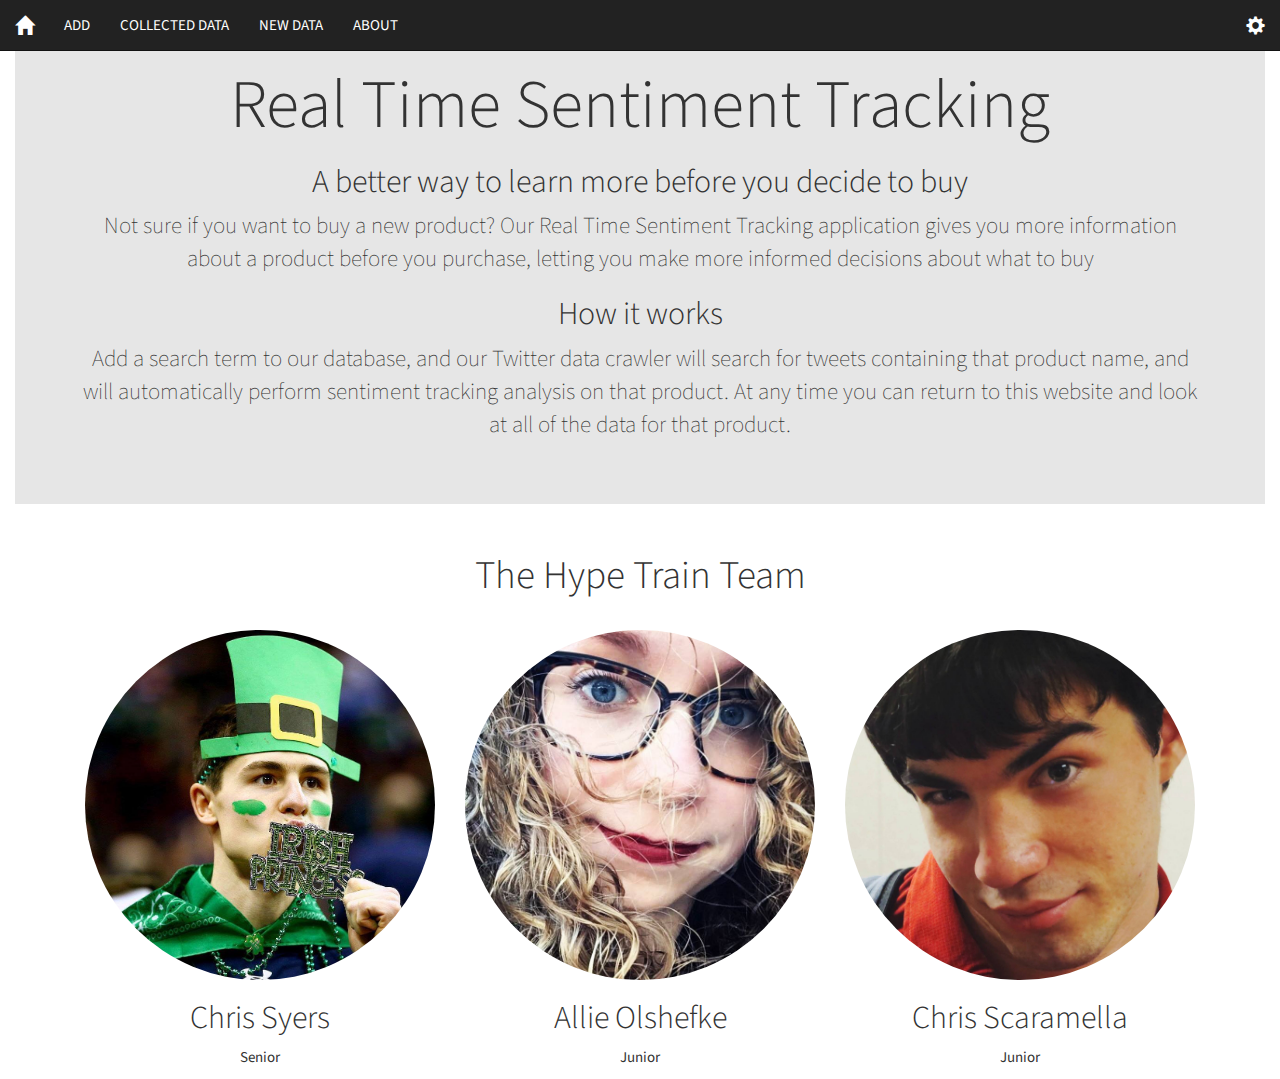
==== website/index.html @ 7402c3af "Adding website" ====
<!doctype html>

<html lang = "en">
	<head>
		<meta charset="utf-8">
		<meta name="viewport" content="width=device-width, initial-scale=1">
		<link rel="stylesheet" href="https://maxcdn.bootstrapcdn.com/bootstrap/3.3.7/css/bootstrap.min.css">
		<script src="https://ajax.googleapis.com/ajax/libs/jquery/3.2.0/jquery.min.js"></script>
		<script src="https://maxcdn.bootstrapcdn.com/bootstrap/3.3.7/js/bootstrap.min.js"></script>
		<link rel="stylesheet" type="text/css" href="css/theme.css">
		<link rel="stylesheet" type="text/css" href="css/theme.css">
		<title> CSE40437 - Product Tracker and Prediction </title>
	</head>

<body>	
<!-- ======= Nav Bar ====== -->
<header>
    <nav class="navbar navbar-default navbar-fixed-top">
        <div class="container-fluid">
            <div class="navbar-header">
                <button type="button" class="navbar-toggle " data-toggle="collapse" data-target="#myNav">
                    <span class="icon-bar"></span>
                    <span class="icon-bar"></span>
                    <span class="icon-bar"></span>
                </button>
                <a class="navbar-brand" href="index.html"><span class="glyphicon glyphicon-home"></span></a>
            </div>
            <div class="collapse navbar-collapse" id="myNav">
              <ul class="nav navbar-nav">
                    <li><a href="html/add.html">ADD</a></li>
                    <li><a href="html/data.html">COLLECTED DATA</a></li>
										<li><a href="html/ndata.html">NEW DATA</a></li>
                    <li><a href="html/about.html">ABOUT</a></li>
                </ul>
                <ul class="nav navbar-nav navbar-right">
                	<li><a class="navbar-brand" href="html/settings.html"><span class="glyphicon glyphicon-cog"></span></a></li>
                </ul>
            </div>
        </div>
    </nav>
</header>
<!-- ======= Nav Bar ====== -->

<!-- ======= Jumbotron ====== -->
<section id="cover">
    <div class="container-fluid">
        <div class="jumbotron text-center">
            <h1>Real Time Sentiment Tracking</h1>
            <h2>A better way to learn more before you decide to buy</h2>
            <p>Not sure if you want to buy a new product?  Our Real Time Sentiment Tracking application gives you more information about a product before you purchase, letting you make more informed decisions about what to buy</p>
						<h2>How it works</h2>
						<p>Add a search term to our database, and our Twitter data crawler will search for tweets containing that product name, and will automatically perform sentiment tracking analysis on that product.  At any time you can return to this website and look at all of the data for that product.
        </div>
    </div>
</section>
<!-- ======= Jumbotron ====== -->

<!-- ======= Team ====== -->
<section id="team" class="dark">
	<div class="container text-center">
		<h1>The Hype Train Team</h1>
		<br />
		<div class="col-sm-4 ">
			<img src="images/Syers.jpg" class="img-responsive img-circle" >
			<h2>Chris Syers</h2>
			<p>Senior</p>
		</div>
		<div class="col-sm-4 ">
			<img src="images/Allie.jpg" class="img-responsive img-circle" >
			<h2>Allie Olshefke</h2>
			<p>Junior</p>
		</div>
		<div class="col-sm-4 ">
			<img src="images/Scary.jpg" class="img-responsive img-circle" >
			<h2>Chris Scaramella</h2>
			<p>Junior</p>
		</div>
	</div>
</section>	
<!-- ======= Team ====== -->

<!-- jQuery library -->
<script src="http://code.jquery.com/jquery-3.1.1.min.js"
      integrity="sha256-hVVnYaiADRTO2PzUGmuLJr8BLUSjGIZsDYGmIJLv2b8=" crossorigin="anonymous"></script>
<script src="https://maxcdn.bootstrapcdn.com/bootstrap/3.3.7/js/bootstrap.min.js"
				integrity="sha384-Tc5IQib027qvyjSMfHjOMaLkfuWVxZxUPnCJA7l2mCWNIpG9mGCD8wGNIcPD7Txa" crossorigin="anonymous"></script>

</body>

</html>
---- website/css/theme.css ----
@import url("https://fonts.googleapis.com/css?family=Source+Sans+Pro:300,400,700");/*!
 * bootswatch v3.3.7
 * Homepage: http://bootswatch.com
 * Copyright 2012-2016 Thomas Park
 * Licensed under MIT
 * Based on Bootstrap
*//*!
 * Bootstrap v3.3.7 (http://getbootstrap.com)
 * Copyright 2011-2016 Twitter, Inc.
 * Licensed under MIT (https://github.com/twbs/bootstrap/blob/master/LICENSE)
 *//*! normalize.css v3.0.3 | MIT License | github.com/necolas/normalize.css */html{font-family:sans-serif;-ms-text-size-adjust:100%;-webkit-text-size-adjust:100%}body{margin:0}article,aside,details,figcaption,figure,footer,header,hgroup,main,menu,nav,section,summary{display:block}audio,canvas,progress,video{display:inline-block;vertical-align:baseline}audio:not([controls]){display:none;height:0}[hidden],template{display:none}a{background-color:transparent}a:active,a:hover{outline:0}abbr[title]{border-bottom:1px dotted}b,strong{font-weight:bold}dfn{font-style:italic}h1{font-size:2em;margin:0.67em 0}mark{background:#ff0;color:#000}small{font-size:80%}sub,sup{font-size:75%;line-height:0;position:relative;vertical-align:baseline}sup{top:-0.5em}sub{bottom:-0.25em}img{border:0}svg:not(:root){overflow:hidden}figure{margin:1em 40px}hr{-webkit-box-sizing:content-box;-moz-box-sizing:content-box;box-sizing:content-box;height:0}pre{overflow:auto}code,kbd,pre,samp{font-family:monospace, monospace;font-size:1em}button,input,optgroup,select,textarea{color:inherit;font:inherit;margin:0}button{overflow:visible}button,select{text-transform:none}button,html input[type="button"],input[type="reset"],input[type="submit"]{-webkit-appearance:button;cursor:pointer}button[disabled],html input[disabled]{cursor:default}button::-moz-focus-inner,input::-moz-focus-inner{border:0;padding:0}input{line-height:normal}input[type="checkbox"],input[type="radio"]{-webkit-box-sizing:border-box;-moz-box-sizing:border-box;box-sizing:border-box;padding:0}input[type="number"]::-webkit-inner-spin-button,input[type="number"]::-webkit-outer-spin-button{height:auto}input[type="search"]{-webkit-appearance:textfield;-webkit-box-sizing:content-box;-moz-box-sizing:content-box;box-sizing:content-box}input[type="search"]::-webkit-search-cancel-button,input[type="search"]::-webkit-search-decoration{-webkit-appearance:none}fieldset{border:1px solid #c0c0c0;margin:0 2px;padding:0.35em 0.625em 0.75em}legend{border:0;padding:0}textarea{overflow:auto}optgroup{font-weight:bold}table{border-collapse:collapse;border-spacing:0}td,th{padding:0}/*! Source: https://github.com/h5bp/html5-boilerplate/blob/master/src/css/main.css */@media print{*,*:before,*:after{background:transparent !important;color:#000 !important;-webkit-box-shadow:none !important;box-shadow:none !important;text-shadow:none !important}a,a:visited{text-decoration:underline}a[href]:after{content:" (" attr(href) ")"}abbr[title]:after{content:" (" attr(title) ")"}a[href^="#"]:after,a[href^="javascript:"]:after{content:""}pre,blockquote{border:1px solid #999;page-break-inside:avoid}thead{display:table-header-group}tr,img{page-break-inside:avoid}img{max-width:100% !important}p,h2,h3{orphans:3;widows:3}h2,h3{page-break-after:avoid}.navbar{display:none}.btn>.caret,.dropup>.btn>.caret{border-top-color:#000 !important}.label{border:1px solid #000}.table{border-collapse:collapse !important}.table td,.table th{background-color:#fff !important}.table-bordered th,.table-bordered td{border:1px solid #ddd !important}}@font-face{font-family:'Glyphicons Halflings';src:url('../fonts/glyphicons-halflings-regular.eot');src:url('../fonts/glyphicons-halflings-regular.eot?#iefix') format('embedded-opentype'),url('../fonts/glyphicons-halflings-regular.woff2') format('woff2'),url('../fonts/glyphicons-halflings-regular.woff') format('woff'),url('../fonts/glyphicons-halflings-regular.ttf') format('truetype'),url('../fonts/glyphicons-halflings-regular.svg#glyphicons_halflingsregular') format('svg')}.glyphicon{position:relative;top:1px;display:inline-block;font-family:'Glyphicons Halflings';font-style:normal;font-weight:normal;line-height:1;-webkit-font-smoothing:antialiased;-moz-osx-font-smoothing:grayscale}.glyphicon-asterisk:before{content:"\002a"}.glyphicon-plus:before{content:"\002b"}.glyphicon-euro:before,.glyphicon-eur:before{content:"\20ac"}.glyphicon-minus:before{content:"\2212"}.glyphicon-cloud:before{content:"\2601"}.glyphicon-envelope:before{content:"\2709"}.glyphicon-pencil:before{content:"\270f"}.glyphicon-glass:before{content:"\e001"}.glyphicon-music:before{content:"\e002"}.glyphicon-search:before{content:"\e003"}.glyphicon-heart:before{content:"\e005"}.glyphicon-star:before{content:"\e006"}.glyphicon-star-empty:before{content:"\e007"}.glyphicon-user:before{content:"\e008"}.glyphicon-film:before{content:"\e009"}.glyphicon-th-large:before{content:"\e010"}.glyphicon-th:before{content:"\e011"}.glyphicon-th-list:before{content:"\e012"}.glyphicon-ok:before{content:"\e013"}.glyphicon-remove:before{content:"\e014"}.glyphicon-zoom-in:before{content:"\e015"}.glyphicon-zoom-out:before{content:"\e016"}.glyphicon-off:before{content:"\e017"}.glyphicon-signal:before{content:"\e018"}.glyphicon-cog:before{content:"\e019"}.glyphicon-trash:before{content:"\e020"}.glyphicon-home:before{content:"\e021"}.glyphicon-file:before{content:"\e022"}.glyphicon-time:before{content:"\e023"}.glyphicon-road:before{content:"\e024"}.glyphicon-download-alt:before{content:"\e025"}.glyphicon-download:before{content:"\e026"}.glyphicon-upload:before{content:"\e027"}.glyphicon-inbox:before{content:"\e028"}.glyphicon-play-circle:before{content:"\e029"}.glyphicon-repeat:before{content:"\e030"}.glyphicon-refresh:before{content:"\e031"}.glyphicon-list-alt:before{content:"\e032"}.glyphicon-lock:before{content:"\e033"}.glyphicon-flag:before{content:"\e034"}.glyphicon-headphones:before{content:"\e035"}.glyphicon-volume-off:before{content:"\e036"}.glyphicon-volume-down:before{content:"\e037"}.glyphicon-volume-up:before{content:"\e038"}.glyphicon-qrcode:before{content:"\e039"}.glyphicon-barcode:before{content:"\e040"}.glyphicon-tag:before{content:"\e041"}.glyphicon-tags:before{content:"\e042"}.glyphicon-book:before{content:"\e043"}.glyphicon-bookmark:before{content:"\e044"}.glyphicon-print:before{content:"\e045"}.glyphicon-camera:before{content:"\e046"}.glyphicon-font:before{content:"\e047"}.glyphicon-bold:before{content:"\e048"}.glyphicon-italic:before{content:"\e049"}.glyphicon-text-height:before{content:"\e050"}.glyphicon-text-width:before{content:"\e051"}.glyphicon-align-left:before{content:"\e052"}.glyphicon-align-center:before{content:"\e053"}.glyphicon-align-right:before{content:"\e054"}.glyphicon-align-justify:before{content:"\e055"}.glyphicon-list:before{content:"\e056"}.glyphicon-indent-left:before{content:"\e057"}.glyphicon-indent-right:before{content:"\e058"}.glyphicon-facetime-video:before{content:"\e059"}.glyphicon-picture:before{content:"\e060"}.glyphicon-map-marker:before{content:"\e062"}.glyphicon-adjust:before{content:"\e063"}.glyphicon-tint:before{content:"\e064"}.glyphicon-edit:before{content:"\e065"}.glyphicon-share:before{content:"\e066"}.glyphicon-check:before{content:"\e067"}.glyphicon-move:before{content:"\e068"}.glyphicon-step-backward:before{content:"\e069"}.glyphicon-fast-backward:before{content:"\e070"}.glyphicon-backward:before{content:"\e071"}.glyphicon-play:before{content:"\e072"}.glyphicon-pause:before{content:"\e073"}.glyphicon-stop:before{content:"\e074"}.glyphicon-forward:before{content:"\e075"}.glyphicon-fast-forward:before{content:"\e076"}.glyphicon-step-forward:before{content:"\e077"}.glyphicon-eject:before{content:"\e078"}.glyphicon-chevron-left:before{content:"\e079"}.glyphicon-chevron-right:before{content:"\e080"}.glyphicon-plus-sign:before{content:"\e081"}.glyphicon-minus-sign:before{content:"\e082"}.glyphicon-remove-sign:before{content:"\e083"}.glyphicon-ok-sign:before{content:"\e084"}.glyphicon-question-sign:before{content:"\e085"}.glyphicon-info-sign:before{content:"\e086"}.glyphicon-screenshot:before{content:"\e087"}.glyphicon-remove-circle:before{content:"\e088"}.glyphicon-ok-circle:before{content:"\e089"}.glyphicon-ban-circle:before{content:"\e090"}.glyphicon-arrow-left:before{content:"\e091"}.glyphicon-arrow-right:before{content:"\e092"}.glyphicon-arrow-up:before{content:"\e093"}.glyphicon-arrow-down:before{content:"\e094"}.glyphicon-share-alt:before{content:"\e095"}.glyphicon-resize-full:before{content:"\e096"}.glyphicon-resize-small:before{content:"\e097"}.glyphicon-exclamation-sign:before{content:"\e101"}.glyphicon-gift:before{content:"\e102"}.glyphicon-leaf:before{content:"\e103"}.glyphicon-fire:before{content:"\e104"}.glyphicon-eye-open:before{content:"\e105"}.glyphicon-eye-close:before{content:"\e106"}.glyphicon-warning-sign:before{content:"\e107"}.glyphicon-plane:before{content:"\e108"}.glyphicon-calendar:before{content:"\e109"}.glyphicon-random:before{content:"\e110"}.glyphicon-comment:before{content:"\e111"}.glyphicon-magnet:before{content:"\e112"}.glyphicon-chevron-up:before{content:"\e113"}.glyphicon-chevron-down:before{content:"\e114"}.glyphicon-retweet:before{content:"\e115"}.glyphicon-shopping-cart:before{content:"\e116"}.glyphicon-folder-close:before{content:"\e117"}.glyphicon-folder-open:before{content:"\e118"}.glyphicon-resize-vertical:before{content:"\e119"}.glyphicon-resize-horizontal:before{content:"\e120"}.glyphicon-hdd:before{content:"\e121"}.glyphicon-bullhorn:before{content:"\e122"}.glyphicon-bell:before{content:"\e123"}.glyphicon-certificate:before{content:"\e124"}.glyphicon-thumbs-up:before{content:"\e125"}.glyphicon-thumbs-down:before{content:"\e126"}.glyphicon-hand-right:before{content:"\e127"}.glyphicon-hand-left:before{content:"\e128"}.glyphicon-hand-up:before{content:"\e129"}.glyphicon-hand-down:before{content:"\e130"}.glyphicon-circle-arrow-right:before{content:"\e131"}.glyphicon-circle-arrow-left:before{content:"\e132"}.glyphicon-circle-arrow-up:before{content:"\e133"}.glyphicon-circle-arrow-down:before{content:"\e134"}.glyphicon-globe:before{content:"\e135"}.glyphicon-wrench:before{content:"\e136"}.glyphicon-tasks:before{content:"\e137"}.glyphicon-filter:before{content:"\e138"}.glyphicon-briefcase:before{content:"\e139"}.glyphicon-fullscreen:before{content:"\e140"}.glyphicon-dashboard:before{content:"\e141"}.glyphicon-paperclip:before{content:"\e142"}.glyphicon-heart-empty:before{content:"\e143"}.glyphicon-link:before{content:"\e144"}.glyphicon-phone:before{content:"\e145"}.glyphicon-pushpin:before{content:"\e146"}.glyphicon-usd:before{content:"\e148"}.glyphicon-gbp:before{content:"\e149"}.glyphicon-sort:before{content:"\e150"}.glyphicon-sort-by-alphabet:before{content:"\e151"}.glyphicon-sort-by-alphabet-alt:before{content:"\e152"}.glyphicon-sort-by-order:before{content:"\e153"}.glyphicon-sort-by-order-alt:before{content:"\e154"}.glyphicon-sort-by-attributes:before{content:"\e155"}.glyphicon-sort-by-attributes-alt:before{content:"\e156"}.glyphicon-unchecked:before{content:"\e157"}.glyphicon-expand:before{content:"\e158"}.glyphicon-collapse-down:before{content:"\e159"}.glyphicon-collapse-up:before{content:"\e160"}.glyphicon-log-in:before{content:"\e161"}.glyphicon-flash:before{content:"\e162"}.glyphicon-log-out:before{content:"\e163"}.glyphicon-new-window:before{content:"\e164"}.glyphicon-record:before{content:"\e165"}.glyphicon-save:before{content:"\e166"}.glyphicon-open:before{content:"\e167"}.glyphicon-saved:before{content:"\e168"}.glyphicon-import:before{content:"\e169"}.glyphicon-export:before{content:"\e170"}.glyphicon-send:before{content:"\e171"}.glyphicon-floppy-disk:before{content:"\e172"}.glyphicon-floppy-saved:before{content:"\e173"}.glyphicon-floppy-remove:before{content:"\e174"}.glyphicon-floppy-save:before{content:"\e175"}.glyphicon-floppy-open:before{content:"\e176"}.glyphicon-credit-card:before{content:"\e177"}.glyphicon-transfer:before{content:"\e178"}.glyphicon-cutlery:before{content:"\e179"}.glyphicon-header:before{content:"\e180"}.glyphicon-compressed:before{content:"\e181"}.glyphicon-earphone:before{content:"\e182"}.glyphicon-phone-alt:before{content:"\e183"}.glyphicon-tower:before{content:"\e184"}.glyphicon-stats:before{content:"\e185"}.glyphicon-sd-video:before{content:"\e186"}.glyphicon-hd-video:before{content:"\e187"}.glyphicon-subtitles:before{content:"\e188"}.glyphicon-sound-stereo:before{content:"\e189"}.glyphicon-sound-dolby:before{content:"\e190"}.glyphicon-sound-5-1:before{content:"\e191"}.glyphicon-sound-6-1:before{content:"\e192"}.glyphicon-sound-7-1:before{content:"\e193"}.glyphicon-copyright-mark:before{content:"\e194"}.glyphicon-registration-mark:before{content:"\e195"}.glyphicon-cloud-download:before{content:"\e197"}.glyphicon-cloud-upload:before{content:"\e198"}.glyphicon-tree-conifer:before{content:"\e199"}.glyphicon-tree-deciduous:before{content:"\e200"}.glyphicon-cd:before{content:"\e201"}.glyphicon-save-file:before{content:"\e202"}.glyphicon-open-file:before{content:"\e203"}.glyphicon-level-up:before{content:"\e204"}.glyphicon-copy:before{content:"\e205"}.glyphicon-paste:before{content:"\e206"}.glyphicon-alert:before{content:"\e209"}.glyphicon-equalizer:before{content:"\e210"}.glyphicon-king:before{content:"\e211"}.glyphicon-queen:before{content:"\e212"}.glyphicon-pawn:before{content:"\e213"}.glyphicon-bishop:before{content:"\e214"}.glyphicon-knight:before{content:"\e215"}.glyphicon-baby-formula:before{content:"\e216"}.glyphicon-tent:before{content:"\26fa"}.glyphicon-blackboard:before{content:"\e218"}.glyphicon-bed:before{content:"\e219"}.glyphicon-apple:before{content:"\f8ff"}.glyphicon-erase:before{content:"\e221"}.glyphicon-hourglass:before{content:"\231b"}.glyphicon-lamp:before{content:"\e223"}.glyphicon-duplicate:before{content:"\e224"}.glyphicon-piggy-bank:before{content:"\e225"}.glyphicon-scissors:before{content:"\e226"}.glyphicon-bitcoin:before{content:"\e227"}.glyphicon-btc:before{content:"\e227"}.glyphicon-xbt:before{content:"\e227"}.glyphicon-yen:before{content:"\00a5"}.glyphicon-jpy:before{content:"\00a5"}.glyphicon-ruble:before{content:"\20bd"}.glyphicon-rub:before{content:"\20bd"}.glyphicon-scale:before{content:"\e230"}.glyphicon-ice-lolly:before{content:"\e231"}.glyphicon-ice-lolly-tasted:before{content:"\e232"}.glyphicon-education:before{content:"\e233"}.glyphicon-option-horizontal:before{content:"\e234"}.glyphicon-option-vertical:before{content:"\e235"}.glyphicon-menu-hamburger:before{content:"\e236"}.glyphicon-modal-window:before{content:"\e237"}.glyphicon-oil:before{content:"\e238"}.glyphicon-grain:before{content:"\e239"}.glyphicon-sunglasses:before{content:"\e240"}.glyphicon-text-size:before{content:"\e241"}.glyphicon-text-color:before{content:"\e242"}.glyphicon-text-background:before{content:"\e243"}.glyphicon-object-align-top:before{content:"\e244"}.glyphicon-object-align-bottom:before{content:"\e245"}.glyphicon-object-align-horizontal:before{content:"\e246"}.glyphicon-object-align-left:before{content:"\e247"}.glyphicon-object-align-vertical:before{content:"\e248"}.glyphicon-object-align-right:before{content:"\e249"}.glyphicon-triangle-right:before{content:"\e250"}.glyphicon-triangle-left:before{content:"\e251"}.glyphicon-triangle-bottom:before{content:"\e252"}.glyphicon-triangle-top:before{content:"\e253"}.glyphicon-console:before{content:"\e254"}.glyphicon-superscript:before{content:"\e255"}.glyphicon-subscript:before{content:"\e256"}.glyphicon-menu-left:before{content:"\e257"}.glyphicon-menu-right:before{content:"\e258"}.glyphicon-menu-down:before{content:"\e259"}.glyphicon-menu-up:before{content:"\e260"}*{-webkit-box-sizing:border-box;-moz-box-sizing:border-box;box-sizing:border-box}*:before,*:after{-webkit-box-sizing:border-box;-moz-box-sizing:border-box;box-sizing:border-box}html{font-size:10px;-webkit-tap-highlight-color:rgba(0,0,0,0)}body{font-family:"Source Sans Pro",Calibri,Candara,Arial,sans-serif;font-size:15px;line-height:1.42857143;color:#333333;background-color:#ffffff}input,button,select,textarea{font-family:inherit;font-size:inherit;line-height:inherit}a{color:#2780e3;text-decoration:none}a:hover,a:focus{color:#165ba8;text-decoration:underline}a:focus{outline:5px auto -webkit-focus-ring-color;outline-offset:-2px}figure{margin:0}img{vertical-align:middle}.img-responsive,.thumbnail>img,.thumbnail a>img,.carousel-inner>.item>img,.carousel-inner>.item>a>img{display:block;max-width:100%;height:auto}.img-rounded{border-radius:0}.img-thumbnail{padding:4px;line-height:1.42857143;background-color:#ffffff;border:1px solid #dddddd;border-radius:0;-webkit-transition:all .2s ease-in-out;-o-transition:all .2s ease-in-out;transition:all .2s ease-in-out;display:inline-block;max-width:100%;height:auto}.img-circle{border-radius:50%}hr{margin-top:21px;margin-bottom:21px;border:0;border-top:1px solid #e6e6e6}.sr-only{position:absolute;width:1px;height:1px;margin:-1px;padding:0;overflow:hidden;clip:rect(0, 0, 0, 0);border:0}.sr-only-focusable:active,.sr-only-focusable:focus{position:static;width:auto;height:auto;margin:0;overflow:visible;clip:auto}[role="button"]{cursor:pointer}h1,h2,h3,h4,h5,h6,.h1,.h2,.h3,.h4,.h5,.h6{font-family:"Source Sans Pro",Calibri,Candara,Arial,sans-serif;font-weight:300;line-height:1.1;color:inherit}h1 small,h2 small,h3 small,h4 small,h5 small,h6 small,.h1 small,.h2 small,.h3 small,.h4 small,.h5 small,.h6 small,h1 .small,h2 .small,h3 .small,h4 .small,h5 .small,h6 .small,.h1 .small,.h2 .small,.h3 .small,.h4 .small,.h5 .small,.h6 .small{font-weight:normal;line-height:1;color:#999999}h1,.h1,h2,.h2,h3,.h3{margin-top:21px;margin-bottom:10.5px}h1 small,.h1 small,h2 small,.h2 small,h3 small,.h3 small,h1 .small,.h1 .small,h2 .small,.h2 .small,h3 .small,.h3 .small{font-size:65%}h4,.h4,h5,.h5,h6,.h6{margin-top:10.5px;margin-bottom:10.5px}h4 small,.h4 small,h5 small,.h5 small,h6 small,.h6 small,h4 .small,.h4 .small,h5 .small,.h5 .small,h6 .small,.h6 .small{font-size:75%}h1,.h1{font-size:39px}h2,.h2{font-size:32px}h3,.h3{font-size:26px}h4,.h4{font-size:19px}h5,.h5{font-size:15px}h6,.h6{font-size:13px}p{margin:0 0 10.5px}.lead{margin-bottom:21px;font-size:17px;font-weight:300;line-height:1.4}@media (min-width:768px){.lead{font-size:22.5px}}small,.small{font-size:86%}mark,.mark{background-color:#ff7518;padding:.2em}.text-left{text-align:left}.text-right{text-align:right}.text-center{text-align:center}.text-justify{text-align:justify}.text-nowrap{white-space:nowrap}.text-lowercase{text-transform:lowercase}.text-uppercase{text-transform:uppercase}.text-capitalize{text-transform:capitalize}.text-muted{color:#999999}.text-primary{color:#2780e3}a.text-primary:hover,a.text-primary:focus{color:#1967be}.text-success{color:#ffffff}a.text-success:hover,a.text-success:focus{color:#e6e6e6}.text-info{color:#ffffff}a.text-info:hover,a.text-info:focus{color:#e6e6e6}.text-warning{color:#ffffff}a.text-warning:hover,a.text-warning:focus{color:#e6e6e6}.text-danger{color:#ffffff}a.text-danger:hover,a.text-danger:focus{color:#e6e6e6}.bg-primary{color:#fff;background-color:#2780e3}a.bg-primary:hover,a.bg-primary:focus{background-color:#1967be}.bg-success{background-color:#3fb618}a.bg-success:hover,a.bg-success:focus{background-color:#2f8912}.bg-info{background-color:#9954bb}a.bg-info:hover,a.bg-info:focus{background-color:#7e3f9d}.bg-warning{background-color:#ff7518}a.bg-warning:hover,a.bg-warning:focus{background-color:#e45c00}.bg-danger{background-color:#ff0039}a.bg-danger:hover,a.bg-danger:focus{background-color:#cc002e}.page-header{padding-bottom:9.5px;margin:42px 0 21px;border-bottom:1px solid #e6e6e6}ul,ol{margin-top:0;margin-bottom:10.5px}ul ul,ol ul,ul ol,ol ol{margin-bottom:0}.list-unstyled{padding-left:0;list-style:none}.list-inline{padding-left:0;list-style:none;margin-left:-5px}.list-inline>li{display:inline-block;padding-left:5px;padding-right:5px}dl{margin-top:0;margin-bottom:21px}dt,dd{line-height:1.42857143}dt{font-weight:bold}dd{margin-left:0}@media (min-width:768px){.dl-horizontal dt{float:left;width:160px;clear:left;text-align:right;overflow:hidden;text-overflow:ellipsis;white-space:nowrap}.dl-horizontal dd{margin-left:180px}}abbr[title],abbr[data-original-title]{cursor:help;border-bottom:1px dotted #999999}.initialism{font-size:90%;text-transform:uppercase}blockquote{padding:10.5px 21px;margin:0 0 21px;font-size:18.75px;border-left:5px solid #e6e6e6}blockquote p:last-child,blockquote ul:last-child,blockquote ol:last-child{margin-bottom:0}blockquote footer,blockquote small,blockquote .small{display:block;font-size:80%;line-height:1.42857143;color:#999999}blockquote footer:before,blockquote small:before,blockquote .small:before{content:'\2014 \00A0'}.blockquote-reverse,blockquote.pull-right{padding-right:15px;padding-left:0;border-right:5px solid #e6e6e6;border-left:0;text-align:right}.blockquote-reverse footer:before,blockquote.pull-right footer:before,.blockquote-reverse small:before,blockquote.pull-right small:before,.blockquote-reverse .small:before,blockquote.pull-right .small:before{content:''}.blockquote-reverse footer:after,blockquote.pull-right footer:after,.blockquote-reverse small:after,blockquote.pull-right small:after,.blockquote-reverse .small:after,blockquote.pull-right .small:after{content:'\00A0 \2014'}address{margin-bottom:21px;font-style:normal;line-height:1.42857143}code,kbd,pre,samp{font-family:Menlo,Monaco,Consolas,"Courier New",monospace}code{padding:2px 4px;font-size:90%;color:#c7254e;background-color:#f9f2f4;border-radius:0}kbd{padding:2px 4px;font-size:90%;color:#ffffff;background-color:#333333;border-radius:0;-webkit-box-shadow:inset 0 -1px 0 rgba(0,0,0,0.25);box-shadow:inset 0 -1px 0 rgba(0,0,0,0.25)}kbd kbd{padding:0;font-size:100%;font-weight:bold;-webkit-box-shadow:none;box-shadow:none}pre{display:block;padding:10px;margin:0 0 10.5px;font-size:14px;line-height:1.42857143;word-break:break-all;word-wrap:break-word;color:#333333;background-color:#f5f5f5;border:1px solid #cccccc;border-radius:0}pre code{padding:0;font-size:inherit;color:inherit;white-space:pre-wrap;background-color:transparent;border-radius:0}.pre-scrollable{max-height:340px;overflow-y:scroll}.container{margin-right:auto;margin-left:auto;padding-left:15px;padding-right:15px}@media (min-width:768px){.container{width:750px}}@media (min-width:992px){.container{width:970px}}@media (min-width:1200px){.container{width:1170px}}.container-fluid{margin-right:auto;margin-left:auto;padding-left:15px;padding-right:15px}.row{margin-left:-15px;margin-right:-15px}.col-xs-1,.col-sm-1,.col-md-1,.col-lg-1,.col-xs-2,.col-sm-2,.col-md-2,.col-lg-2,.col-xs-3,.col-sm-3,.col-md-3,.col-lg-3,.col-xs-4,.col-sm-4,.col-md-4,.col-lg-4,.col-xs-5,.col-sm-5,.col-md-5,.col-lg-5,.col-xs-6,.col-sm-6,.col-md-6,.col-lg-6,.col-xs-7,.col-sm-7,.col-md-7,.col-lg-7,.col-xs-8,.col-sm-8,.col-md-8,.col-lg-8,.col-xs-9,.col-sm-9,.col-md-9,.col-lg-9,.col-xs-10,.col-sm-10,.col-md-10,.col-lg-10,.col-xs-11,.col-sm-11,.col-md-11,.col-lg-11,.col-xs-12,.col-sm-12,.col-md-12,.col-lg-12{position:relative;min-height:1px;padding-left:15px;padding-right:15px}.col-xs-1,.col-xs-2,.col-xs-3,.col-xs-4,.col-xs-5,.col-xs-6,.col-xs-7,.col-xs-8,.col-xs-9,.col-xs-10,.col-xs-11,.col-xs-12{float:left}.col-xs-12{width:100%}.col-xs-11{width:91.66666667%}.col-xs-10{width:83.33333333%}.col-xs-9{width:75%}.col-xs-8{width:66.66666667%}.col-xs-7{width:58.33333333%}.col-xs-6{width:50%}.col-xs-5{width:41.66666667%}.col-xs-4{width:33.33333333%}.col-xs-3{width:25%}.col-xs-2{width:16.66666667%}.col-xs-1{width:8.33333333%}.col-xs-pull-12{right:100%}.col-xs-pull-11{right:91.66666667%}.col-xs-pull-10{right:83.33333333%}.col-xs-pull-9{right:75%}.col-xs-pull-8{right:66.66666667%}.col-xs-pull-7{right:58.33333333%}.col-xs-pull-6{right:50%}.col-xs-pull-5{right:41.66666667%}.col-xs-pull-4{right:33.33333333%}.col-xs-pull-3{right:25%}.col-xs-pull-2{right:16.66666667%}.col-xs-pull-1{right:8.33333333%}.col-xs-pull-0{right:auto}.col-xs-push-12{left:100%}.col-xs-push-11{left:91.66666667%}.col-xs-push-10{left:83.33333333%}.col-xs-push-9{left:75%}.col-xs-push-8{left:66.66666667%}.col-xs-push-7{left:58.33333333%}.col-xs-push-6{left:50%}.col-xs-push-5{left:41.66666667%}.col-xs-push-4{left:33.33333333%}.col-xs-push-3{left:25%}.col-xs-push-2{left:16.66666667%}.col-xs-push-1{left:8.33333333%}.col-xs-push-0{left:auto}.col-xs-offset-12{margin-left:100%}.col-xs-offset-11{margin-left:91.66666667%}.col-xs-offset-10{margin-left:83.33333333%}.col-xs-offset-9{margin-left:75%}.col-xs-offset-8{margin-left:66.66666667%}.col-xs-offset-7{margin-left:58.33333333%}.col-xs-offset-6{margin-left:50%}.col-xs-offset-5{margin-left:41.66666667%}.col-xs-offset-4{margin-left:33.33333333%}.col-xs-offset-3{margin-left:25%}.col-xs-offset-2{margin-left:16.66666667%}.col-xs-offset-1{margin-left:8.33333333%}.col-xs-offset-0{margin-left:0%}@media (min-width:768px){.col-sm-1,.col-sm-2,.col-sm-3,.col-sm-4,.col-sm-5,.col-sm-6,.col-sm-7,.col-sm-8,.col-sm-9,.col-sm-10,.col-sm-11,.col-sm-12{float:left}.col-sm-12{width:100%}.col-sm-11{width:91.66666667%}.col-sm-10{width:83.33333333%}.col-sm-9{width:75%}.col-sm-8{width:66.66666667%}.col-sm-7{width:58.33333333%}.col-sm-6{width:50%}.col-sm-5{width:41.66666667%}.col-sm-4{width:33.33333333%}.col-sm-3{width:25%}.col-sm-2{width:16.66666667%}.col-sm-1{width:8.33333333%}.col-sm-pull-12{right:100%}.col-sm-pull-11{right:91.66666667%}.col-sm-pull-10{right:83.33333333%}.col-sm-pull-9{right:75%}.col-sm-pull-8{right:66.66666667%}.col-sm-pull-7{right:58.33333333%}.col-sm-pull-6{right:50%}.col-sm-pull-5{right:41.66666667%}.col-sm-pull-4{right:33.33333333%}.col-sm-pull-3{right:25%}.col-sm-pull-2{right:16.66666667%}.col-sm-pull-1{right:8.33333333%}.col-sm-pull-0{right:auto}.col-sm-push-12{left:100%}.col-sm-push-11{left:91.66666667%}.col-sm-push-10{left:83.33333333%}.col-sm-push-9{left:75%}.col-sm-push-8{left:66.66666667%}.col-sm-push-7{left:58.33333333%}.col-sm-push-6{left:50%}.col-sm-push-5{left:41.66666667%}.col-sm-push-4{left:33.33333333%}.col-sm-push-3{left:25%}.col-sm-push-2{left:16.66666667%}.col-sm-push-1{left:8.33333333%}.col-sm-push-0{left:auto}.col-sm-offset-12{margin-left:100%}.col-sm-offset-11{margin-left:91.66666667%}.col-sm-offset-10{margin-left:83.33333333%}.col-sm-offset-9{margin-left:75%}.col-sm-offset-8{margin-left:66.66666667%}.col-sm-offset-7{margin-left:58.33333333%}.col-sm-offset-6{margin-left:50%}.col-sm-offset-5{margin-left:41.66666667%}.col-sm-offset-4{margin-left:33.33333333%}.col-sm-offset-3{margin-left:25%}.col-sm-offset-2{margin-left:16.66666667%}.col-sm-offset-1{margin-left:8.33333333%}.col-sm-offset-0{margin-left:0%}}@media (min-width:992px){.col-md-1,.col-md-2,.col-md-3,.col-md-4,.col-md-5,.col-md-6,.col-md-7,.col-md-8,.col-md-9,.col-md-10,.col-md-11,.col-md-12{float:left}.col-md-12{width:100%}.col-md-11{width:91.66666667%}.col-md-10{width:83.33333333%}.col-md-9{width:75%}.col-md-8{width:66.66666667%}.col-md-7{width:58.33333333%}.col-md-6{width:50%}.col-md-5{width:41.66666667%}.col-md-4{width:33.33333333%}.col-md-3{width:25%}.col-md-2{width:16.66666667%}.col-md-1{width:8.33333333%}.col-md-pull-12{right:100%}.col-md-pull-11{right:91.66666667%}.col-md-pull-10{right:83.33333333%}.col-md-pull-9{right:75%}.col-md-pull-8{right:66.66666667%}.col-md-pull-7{right:58.33333333%}.col-md-pull-6{right:50%}.col-md-pull-5{right:41.66666667%}.col-md-pull-4{right:33.33333333%}.col-md-pull-3{right:25%}.col-md-pull-2{right:16.66666667%}.col-md-pull-1{right:8.33333333%}.col-md-pull-0{right:auto}.col-md-push-12{left:100%}.col-md-push-11{left:91.66666667%}.col-md-push-10{left:83.33333333%}.col-md-push-9{left:75%}.col-md-push-8{left:66.66666667%}.col-md-push-7{left:58.33333333%}.col-md-push-6{left:50%}.col-md-push-5{left:41.66666667%}.col-md-push-4{left:33.33333333%}.col-md-push-3{left:25%}.col-md-push-2{left:16.66666667%}.col-md-push-1{left:8.33333333%}.col-md-push-0{left:auto}.col-md-offset-12{margin-left:100%}.col-md-offset-11{margin-left:91.66666667%}.col-md-offset-10{margin-left:83.33333333%}.col-md-offset-9{margin-left:75%}.col-md-offset-8{margin-left:66.66666667%}.col-md-offset-7{margin-left:58.33333333%}.col-md-offset-6{margin-left:50%}.col-md-offset-5{margin-left:41.66666667%}.col-md-offset-4{margin-left:33.33333333%}.col-md-offset-3{margin-left:25%}.col-md-offset-2{margin-left:16.66666667%}.col-md-offset-1{margin-left:8.33333333%}.col-md-offset-0{margin-left:0%}}@media (min-width:1200px){.col-lg-1,.col-lg-2,.col-lg-3,.col-lg-4,.col-lg-5,.col-lg-6,.col-lg-7,.col-lg-8,.col-lg-9,.col-lg-10,.col-lg-11,.col-lg-12{float:left}.col-lg-12{width:100%}.col-lg-11{width:91.66666667%}.col-lg-10{width:83.33333333%}.col-lg-9{width:75%}.col-lg-8{width:66.66666667%}.col-lg-7{width:58.33333333%}.col-lg-6{width:50%}.col-lg-5{width:41.66666667%}.col-lg-4{width:33.33333333%}.col-lg-3{width:25%}.col-lg-2{width:16.66666667%}.col-lg-1{width:8.33333333%}.col-lg-pull-12{right:100%}.col-lg-pull-11{right:91.66666667%}.col-lg-pull-10{right:83.33333333%}.col-lg-pull-9{right:75%}.col-lg-pull-8{right:66.66666667%}.col-lg-pull-7{right:58.33333333%}.col-lg-pull-6{right:50%}.col-lg-pull-5{right:41.66666667%}.col-lg-pull-4{right:33.33333333%}.col-lg-pull-3{right:25%}.col-lg-pull-2{right:16.66666667%}.col-lg-pull-1{right:8.33333333%}.col-lg-pull-0{right:auto}.col-lg-push-12{left:100%}.col-lg-push-11{left:91.66666667%}.col-lg-push-10{left:83.33333333%}.col-lg-push-9{left:75%}.col-lg-push-8{left:66.66666667%}.col-lg-push-7{left:58.33333333%}.col-lg-push-6{left:50%}.col-lg-push-5{left:41.66666667%}.col-lg-push-4{left:33.33333333%}.col-lg-push-3{left:25%}.col-lg-push-2{left:16.66666667%}.col-lg-push-1{left:8.33333333%}.col-lg-push-0{left:auto}.col-lg-offset-12{margin-left:100%}.col-lg-offset-11{margin-left:91.66666667%}.col-lg-offset-10{margin-left:83.33333333%}.col-lg-offset-9{margin-left:75%}.col-lg-offset-8{margin-left:66.66666667%}.col-lg-offset-7{margin-left:58.33333333%}.col-lg-offset-6{margin-left:50%}.col-lg-offset-5{margin-left:41.66666667%}.col-lg-offset-4{margin-left:33.33333333%}.col-lg-offset-3{margin-left:25%}.col-lg-offset-2{margin-left:16.66666667%}.col-lg-offset-1{margin-left:8.33333333%}.col-lg-offset-0{margin-left:0%}}table{background-color:transparent}caption{padding-top:8px;padding-bottom:8px;color:#999999;text-align:left}th{text-align:left}.table{width:100%;max-width:100%;margin-bottom:21px}.table>thead>tr>th,.table>tbody>tr>th,.table>tfoot>tr>th,.table>thead>tr>td,.table>tbody>tr>td,.table>tfoot>tr>td{padding:8px;line-height:1.42857143;vertical-align:top;border-top:1px solid #dddddd}.table>thead>tr>th{vertical-align:bottom;border-bottom:2px solid #dddddd}.table>caption+thead>tr:first-child>th,.table>colgroup+thead>tr:first-child>th,.table>thead:first-child>tr:first-child>th,.table>caption+thead>tr:first-child>td,.table>colgroup+thead>tr:first-child>td,.table>thead:first-child>tr:first-child>td{border-top:0}.table>tbody+tbody{border-top:2px solid #dddddd}.table .table{background-color:#ffffff}.table-condensed>thead>tr>th,.table-condensed>tbody>tr>th,.table-condensed>tfoot>tr>th,.table-condensed>thead>tr>td,.table-condensed>tbody>tr>td,.table-condensed>tfoot>tr>td{padding:5px}.table-bordered{border:1px solid #dddddd}.table-bordered>thead>tr>th,.table-bordered>tbody>tr>th,.table-bordered>tfoot>tr>th,.table-bordered>thead>tr>td,.table-bordered>tbody>tr>td,.table-bordered>tfoot>tr>td{border:1px solid #dddddd}.table-bordered>thead>tr>th,.table-bordered>thead>tr>td{border-bottom-width:2px}.table-striped>tbody>tr:nth-of-type(odd){background-color:#f9f9f9}.table-hover>tbody>tr:hover{background-color:#f5f5f5}table col[class*="col-"]{position:static;float:none;display:table-column}table td[class*="col-"],table th[class*="col-"]{position:static;float:none;display:table-cell}.table>thead>tr>td.active,.table>tbody>tr>td.active,.table>tfoot>tr>td.active,.table>thead>tr>th.active,.table>tbody>tr>th.active,.table>tfoot>tr>th.active,.table>thead>tr.active>td,.table>tbody>tr.active>td,.table>tfoot>tr.active>td,.table>thead>tr.active>th,.table>tbody>tr.active>th,.table>tfoot>tr.active>th{background-color:#f5f5f5}.table-hover>tbody>tr>td.active:hover,.table-hover>tbody>tr>th.active:hover,.table-hover>tbody>tr.active:hover>td,.table-hover>tbody>tr:hover>.active,.table-hover>tbody>tr.active:hover>th{background-color:#e8e8e8}.table>thead>tr>td.success,.table>tbody>tr>td.success,.table>tfoot>tr>td.success,.table>thead>tr>th.success,.table>tbody>tr>th.success,.table>tfoot>tr>th.success,.table>thead>tr.success>td,.table>tbody>tr.success>td,.table>tfoot>tr.success>td,.table>thead>tr.success>th,.table>tbody>tr.success>th,.table>tfoot>tr.success>th{background-color:#3fb618}.table-hover>tbody>tr>td.success:hover,.table-hover>tbody>tr>th.success:hover,.table-hover>tbody>tr.success:hover>td,.table-hover>tbody>tr:hover>.success,.table-hover>tbody>tr.success:hover>th{background-color:#379f15}.table>thead>tr>td.info,.table>tbody>tr>td.info,.table>tfoot>tr>td.info,.table>thead>tr>th.info,.table>tbody>tr>th.info,.table>tfoot>tr>th.info,.table>thead>tr.info>td,.table>tbody>tr.info>td,.table>tfoot>tr.info>td,.table>thead>tr.info>th,.table>tbody>tr.info>th,.table>tfoot>tr.info>th{background-color:#9954bb}.table-hover>tbody>tr>td.info:hover,.table-hover>tbody>tr>th.info:hover,.table-hover>tbody>tr.info:hover>td,.table-hover>tbody>tr:hover>.info,.table-hover>tbody>tr.info:hover>th{background-color:#8d46b0}.table>thead>tr>td.warning,.table>tbody>tr>td.warning,.table>tfoot>tr>td.warning,.table>thead>tr>th.warning,.table>tbody>tr>th.warning,.table>tfoot>tr>th.warning,.table>thead>tr.warning>td,.table>tbody>tr.warning>td,.table>tfoot>tr.warning>td,.table>thead>tr.warning>th,.table>tbody>tr.warning>th,.table>tfoot>tr.warning>th{background-color:#ff7518}.table-hover>tbody>tr>td.warning:hover,.table-hover>tbody>tr>th.warning:hover,.table-hover>tbody>tr.warning:hover>td,.table-hover>tbody>tr:hover>.warning,.table-hover>tbody>tr.warning:hover>th{background-color:#fe6600}.table>thead>tr>td.danger,.table>tbody>tr>td.danger,.table>tfoot>tr>td.danger,.table>thead>tr>th.danger,.table>tbody>tr>th.danger,.table>tfoot>tr>th.danger,.table>thead>tr.danger>td,.table>tbody>tr.danger>td,.table>tfoot>tr.danger>td,.table>thead>tr.danger>th,.table>tbody>tr.danger>th,.table>tfoot>tr.danger>th{background-color:#ff0039}.table-hover>tbody>tr>td.danger:hover,.table-hover>tbody>tr>th.danger:hover,.table-hover>tbody>tr.danger:hover>td,.table-hover>tbody>tr:hover>.danger,.table-hover>tbody>tr.danger:hover>th{background-color:#e60033}.table-responsive{overflow-x:auto;min-height:0.01%}@media screen and (max-width:767px){.table-responsive{width:100%;margin-bottom:15.75px;overflow-y:hidden;-ms-overflow-style:-ms-autohiding-scrollbar;border:1px solid #dddddd}.table-responsive>.table{margin-bottom:0}.table-responsive>.table>thead>tr>th,.table-responsive>.table>tbody>tr>th,.table-responsive>.table>tfoot>tr>th,.table-responsive>.table>thead>tr>td,.table-responsive>.table>tbody>tr>td,.table-responsive>.table>tfoot>tr>td{white-space:nowrap}.table-responsive>.table-bordered{border:0}.table-responsive>.table-bordered>thead>tr>th:first-child,.table-responsive>.table-bordered>tbody>tr>th:first-child,.table-responsive>.table-bordered>tfoot>tr>th:first-child,.table-responsive>.table-bordered>thead>tr>td:first-child,.table-responsive>.table-bordered>tbody>tr>td:first-child,.table-responsive>.table-bordered>tfoot>tr>td:first-child{border-left:0}.table-responsive>.table-bordered>thead>tr>th:last-child,.table-responsive>.table-bordered>tbody>tr>th:last-child,.table-responsive>.table-bordered>tfoot>tr>th:last-child,.table-responsive>.table-bordered>thead>tr>td:last-child,.table-responsive>.table-bordered>tbody>tr>td:last-child,.table-responsive>.table-bordered>tfoot>tr>td:last-child{border-right:0}.table-responsive>.table-bordered>tbody>tr:last-child>th,.table-responsive>.table-bordered>tfoot>tr:last-child>th,.table-responsive>.table-bordered>tbody>tr:last-child>td,.table-responsive>.table-bordered>tfoot>tr:last-child>td{border-bottom:0}}fieldset{padding:0;margin:0;border:0;min-width:0}legend{display:block;width:100%;padding:0;margin-bottom:21px;font-size:22.5px;line-height:inherit;color:#333333;border:0;border-bottom:1px solid #e5e5e5}label{display:inline-block;max-width:100%;margin-bottom:5px;font-weight:bold}input[type="search"]{-webkit-box-sizing:border-box;-moz-box-sizing:border-box;box-sizing:border-box}input[type="radio"],input[type="checkbox"]{margin:4px 0 0;margin-top:1px \9;line-height:normal}input[type="file"]{display:block}input[type="range"]{display:block;width:100%}select[multiple],select[size]{height:auto}input[type="file"]:focus,input[type="radio"]:focus,input[type="checkbox"]:focus{outline:5px auto -webkit-focus-ring-color;outline-offset:-2px}output{display:block;padding-top:11px;font-size:15px;line-height:1.42857143;color:#333333}.form-control{display:block;width:100%;height:43px;padding:10px 18px;font-size:15px;line-height:1.42857143;color:#333333;background-color:#ffffff;background-image:none;border:1px solid #cccccc;border-radius:0;-webkit-box-shadow:inset 0 1px 1px rgba(0,0,0,0.075);box-shadow:inset 0 1px 1px rgba(0,0,0,0.075);-webkit-transition:border-color ease-in-out .15s,-webkit-box-shadow ease-in-out .15s;-o-transition:border-color ease-in-out .15s,box-shadow ease-in-out .15s;transition:border-color ease-in-out .15s,box-shadow ease-in-out .15s}.form-control:focus{border-color:#66afe9;outline:0;-webkit-box-shadow:inset 0 1px 1px rgba(0,0,0,0.075),0 0 8px rgba(102,175,233,0.6);box-shadow:inset 0 1px 1px rgba(0,0,0,0.075),0 0 8px rgba(102,175,233,0.6)}.form-control::-moz-placeholder{color:#999999;opacity:1}.form-control:-ms-input-placeholder{color:#999999}.form-control::-webkit-input-placeholder{color:#999999}.form-control::-ms-expand{border:0;background-color:transparent}.form-control[disabled],.form-control[readonly],fieldset[disabled] .form-control{background-color:#e6e6e6;opacity:1}.form-control[disabled],fieldset[disabled] .form-control{cursor:not-allowed}textarea.form-control{height:auto}input[type="search"]{-webkit-appearance:none}@media screen and (-webkit-min-device-pixel-ratio:0){input[type="date"].form-control,input[type="time"].form-control,input[type="datetime-local"].form-control,input[type="month"].form-control{line-height:43px}input[type="date"].input-sm,input[type="time"].input-sm,input[type="datetime-local"].input-sm,input[type="month"].input-sm,.input-group-sm input[type="date"],.input-group-sm input[type="time"],.input-group-sm input[type="datetime-local"],.input-group-sm input[type="month"]{line-height:31px}input[type="date"].input-lg,input[type="time"].input-lg,input[type="datetime-local"].input-lg,input[type="month"].input-lg,.input-group-lg input[type="date"],.input-group-lg input[type="time"],.input-group-lg input[type="datetime-local"],.input-group-lg input[type="month"]{line-height:64px}}.form-group{margin-bottom:15px}.radio,.checkbox{position:relative;display:block;margin-top:10px;margin-bottom:10px}.radio label,.checkbox label{min-height:21px;padding-left:20px;margin-bottom:0;font-weight:normal;cursor:pointer}.radio input[type="radio"],.radio-inline input[type="radio"],.checkbox input[type="checkbox"],.checkbox-inline input[type="checkbox"]{position:absolute;margin-left:-20px;margin-top:4px \9}.radio+.radio,.checkbox+.checkbox{margin-top:-5px}.radio-inline,.checkbox-inline{position:relative;display:inline-block;padding-left:20px;margin-bottom:0;vertical-align:middle;font-weight:normal;cursor:pointer}.radio-inline+.radio-inline,.checkbox-inline+.checkbox-inline{margin-top:0;margin-left:10px}input[type="radio"][disabled],input[type="checkbox"][disabled],input[type="radio"].disabled,input[type="checkbox"].disabled,fieldset[disabled] input[type="radio"],fieldset[disabled] input[type="checkbox"]{cursor:not-allowed}.radio-inline.disabled,.checkbox-inline.disabled,fieldset[disabled] .radio-inline,fieldset[disabled] .checkbox-inline{cursor:not-allowed}.radio.disabled label,.checkbox.disabled label,fieldset[disabled] .radio label,fieldset[disabled] .checkbox label{cursor:not-allowed}.form-control-static{padding-top:11px;padding-bottom:11px;margin-bottom:0;min-height:36px}.form-control-static.input-lg,.form-control-static.input-sm{padding-left:0;padding-right:0}.input-sm{height:31px;padding:5px 10px;font-size:13px;line-height:1.5;border-radius:0}select.input-sm{height:31px;line-height:31px}textarea.input-sm,select[multiple].input-sm{height:auto}.form-group-sm .form-control{height:31px;padding:5px 10px;font-size:13px;line-height:1.5;border-radius:0}.form-group-sm select.form-control{height:31px;line-height:31px}.form-group-sm textarea.form-control,.form-group-sm select[multiple].form-control{height:auto}.form-group-sm .form-control-static{height:31px;min-height:34px;padding:6px 10px;font-size:13px;line-height:1.5}.input-lg{height:64px;padding:18px 30px;font-size:19px;line-height:1.3333333;border-radius:0}select.input-lg{height:64px;line-height:64px}textarea.input-lg,select[multiple].input-lg{height:auto}.form-group-lg .form-control{height:64px;padding:18px 30px;font-size:19px;line-height:1.3333333;border-radius:0}.form-group-lg select.form-control{height:64px;line-height:64px}.form-group-lg textarea.form-control,.form-group-lg select[multiple].form-control{height:auto}.form-group-lg .form-control-static{height:64px;min-height:40px;padding:19px 30px;font-size:19px;line-height:1.3333333}.has-feedback{position:relative}.has-feedback .form-control{padding-right:53.75px}.form-control-feedback{position:absolute;top:0;right:0;z-index:2;display:block;width:43px;height:43px;line-height:43px;text-align:center;pointer-events:none}.input-lg+.form-control-feedback,.input-group-lg+.form-control-feedback,.form-group-lg .form-control+.form-control-feedback{width:64px;height:64px;line-height:64px}.input-sm+.form-control-feedback,.input-group-sm+.form-control-feedback,.form-group-sm .form-control+.form-control-feedback{width:31px;height:31px;line-height:31px}.has-success .help-block,.has-success .control-label,.has-success .radio,.has-success .checkbox,.has-success .radio-inline,.has-success .checkbox-inline,.has-success.radio label,.has-success.checkbox label,.has-success.radio-inline label,.has-success.checkbox-inline label{color:#ffffff}.has-success .form-control{border-color:#ffffff;-webkit-box-shadow:inset 0 1px 1px rgba(0,0,0,0.075);box-shadow:inset 0 1px 1px rgba(0,0,0,0.075)}.has-success .form-control:focus{border-color:#e6e6e6;-webkit-box-shadow:inset 0 1px 1px rgba(0,0,0,0.075),0 0 6px #fff;box-shadow:inset 0 1px 1px rgba(0,0,0,0.075),0 0 6px #fff}.has-success .input-group-addon{color:#ffffff;border-color:#ffffff;background-color:#3fb618}.has-success .form-control-feedback{color:#ffffff}.has-warning .help-block,.has-warning .control-label,.has-warning .radio,.has-warning .checkbox,.has-warning .radio-inline,.has-warning .checkbox-inline,.has-warning.radio label,.has-warning.checkbox label,.has-warning.radio-inline label,.has-warning.checkbox-inline label{color:#ffffff}.has-warning .form-control{border-color:#ffffff;-webkit-box-shadow:inset 0 1px 1px rgba(0,0,0,0.075);box-shadow:inset 0 1px 1px rgba(0,0,0,0.075)}.has-warning .form-control:focus{border-color:#e6e6e6;-webkit-box-shadow:inset 0 1px 1px rgba(0,0,0,0.075),0 0 6px #fff;box-shadow:inset 0 1px 1px rgba(0,0,0,0.075),0 0 6px #fff}.has-warning .input-group-addon{color:#ffffff;border-color:#ffffff;background-color:#ff7518}.has-warning .form-control-feedback{color:#ffffff}.has-error .help-block,.has-error .control-label,.has-error .radio,.has-error .checkbox,.has-error .radio-inline,.has-error .checkbox-inline,.has-error.radio label,.has-error.checkbox label,.has-error.radio-inline label,.has-error.checkbox-inline label{color:#ffffff}.has-error .form-control{border-color:#ffffff;-webkit-box-shadow:inset 0 1px 1px rgba(0,0,0,0.075);box-shadow:inset 0 1px 1px rgba(0,0,0,0.075)}.has-error .form-control:focus{border-color:#e6e6e6;-webkit-box-shadow:inset 0 1px 1px rgba(0,0,0,0.075),0 0 6px #fff;box-shadow:inset 0 1px 1px rgba(0,0,0,0.075),0 0 6px #fff}.has-error .input-group-addon{color:#ffffff;border-color:#ffffff;background-color:#ff0039}.has-error .form-control-feedback{color:#ffffff}.has-feedback label~.form-control-feedback{top:26px}.has-feedback label.sr-only~.form-control-feedback{top:0}.help-block{display:block;margin-top:5px;margin-bottom:10px;color:#737373}@media (min-width:768px){.form-inline .form-group{display:inline-block;margin-bottom:0;vertical-align:middle}.form-inline .form-control{display:inline-block;width:auto;vertical-align:middle}.form-inline .form-control-static{display:inline-block}.form-inline .input-group{display:inline-table;vertical-align:middle}.form-inline .input-group .input-group-addon,.form-inline .input-group .input-group-btn,.form-inline .input-group .form-control{width:auto}.form-inline .input-group>.form-control{width:100%}.form-inline .control-label{margin-bottom:0;vertical-align:middle}.form-inline .radio,.form-inline .checkbox{display:inline-block;margin-top:0;margin-bottom:0;vertical-align:middle}.form-inline .radio label,.form-inline .checkbox label{padding-left:0}.form-inline .radio input[type="radio"],.form-inline .checkbox input[type="checkbox"]{position:relative;margin-left:0}.form-inline .has-feedback .form-control-feedback{top:0}}.form-horizontal .radio,.form-horizontal .checkbox,.form-horizontal .radio-inline,.form-horizontal .checkbox-inline{margin-top:0;margin-bottom:0;padding-top:11px}.form-horizontal .radio,.form-horizontal .checkbox{min-height:32px}.form-horizontal .form-group{margin-left:-15px;margin-right:-15px}@media (min-width:768px){.form-horizontal .control-label{text-align:right;margin-bottom:0;padding-top:11px}}.form-horizontal .has-feedback .form-control-feedback{right:15px}@media (min-width:768px){.form-horizontal .form-group-lg .control-label{padding-top:19px;font-size:19px}}@media (min-width:768px){.form-horizontal .form-group-sm .control-label{padding-top:6px;font-size:13px}}.btn{display:inline-block;margin-bottom:0;font-weight:normal;text-align:center;vertical-align:middle;-ms-touch-action:manipulation;touch-action:manipulation;cursor:pointer;background-image:none;border:1px solid transparent;white-space:nowrap;padding:10px 18px;font-size:15px;line-height:1.42857143;border-radius:0;-webkit-user-select:none;-moz-user-select:none;-ms-user-select:none;user-select:none}.btn:focus,.btn:active:focus,.btn.active:focus,.btn.focus,.btn:active.focus,.btn.active.focus{outline:5px auto -webkit-focus-ring-color;outline-offset:-2px}.btn:hover,.btn:focus,.btn.focus{color:#ffffff;text-decoration:none}.btn:active,.btn.active{outline:0;background-image:none;-webkit-box-shadow:inset 0 3px 5px rgba(0,0,0,0.125);box-shadow:inset 0 3px 5px rgba(0,0,0,0.125)}.btn.disabled,.btn[disabled],fieldset[disabled] .btn{cursor:not-allowed;opacity:0.65;filter:alpha(opacity=65);-webkit-box-shadow:none;box-shadow:none}a.btn.disabled,fieldset[disabled] a.btn{pointer-events:none}.btn-default{color:#ffffff;background-color:#222222;border-color:#222222}.btn-default:focus,.btn-default.focus{color:#ffffff;background-color:#090909;border-color:#000000}.btn-default:hover{color:#ffffff;background-color:#090909;border-color:#040404}.btn-default:active,.btn-default.active,.open>.dropdown-toggle.btn-default{color:#ffffff;background-color:#090909;border-color:#040404}.btn-default:active:hover,.btn-default.active:hover,.open>.dropdown-toggle.btn-default:hover,.btn-default:active:focus,.btn-default.active:focus,.open>.dropdown-toggle.btn-default:focus,.btn-default:active.focus,.btn-default.active.focus,.open>.dropdown-toggle.btn-default.focus{color:#ffffff;background-color:#000000;border-color:#000000}.btn-default:active,.btn-default.active,.open>.dropdown-toggle.btn-default{background-image:none}.btn-default.disabled:hover,.btn-default[disabled]:hover,fieldset[disabled] .btn-default:hover,.btn-default.disabled:focus,.btn-default[disabled]:focus,fieldset[disabled] .btn-default:focus,.btn-default.disabled.focus,.btn-default[disabled].focus,fieldset[disabled] .btn-default.focus{background-color:#222222;border-color:#222222}.btn-default .badge{color:#222222;background-color:#ffffff}.btn-primary{color:#ffffff;background-color:#2780e3;border-color:#2780e3}.btn-primary:focus,.btn-primary.focus{color:#ffffff;background-color:#1967be;border-color:#10427b}.btn-primary:hover{color:#ffffff;background-color:#1967be;border-color:#1862b5}.btn-primary:active,.btn-primary.active,.open>.dropdown-toggle.btn-primary{color:#ffffff;background-color:#1967be;border-color:#1862b5}.btn-primary:active:hover,.btn-primary.active:hover,.open>.dropdown-toggle.btn-primary:hover,.btn-primary:active:focus,.btn-primary.active:focus,.open>.dropdown-toggle.btn-primary:focus,.btn-primary:active.focus,.btn-primary.active.focus,.open>.dropdown-toggle.btn-primary.focus{color:#ffffff;background-color:#15569f;border-color:#10427b}.btn-primary:active,.btn-primary.active,.open>.dropdown-toggle.btn-primary{background-image:none}.btn-primary.disabled:hover,.btn-primary[disabled]:hover,fieldset[disabled] .btn-primary:hover,.btn-primary.disabled:focus,.btn-primary[disabled]:focus,fieldset[disabled] .btn-primary:focus,.btn-primary.disabled.focus,.btn-primary[disabled].focus,fieldset[disabled] .btn-primary.focus{background-color:#2780e3;border-color:#2780e3}.btn-primary .badge{color:#2780e3;background-color:#ffffff}.btn-success{color:#ffffff;background-color:#3fb618;border-color:#3fb618}.btn-success:focus,.btn-success.focus{color:#ffffff;background-color:#2f8912;border-color:#184509}.btn-success:hover{color:#ffffff;background-color:#2f8912;border-color:#2c8011}.btn-success:active,.btn-success.active,.open>.dropdown-toggle.btn-success{color:#ffffff;background-color:#2f8912;border-color:#2c8011}.btn-success:active:hover,.btn-success.active:hover,.open>.dropdown-toggle.btn-success:hover,.btn-success:active:focus,.btn-success.active:focus,.open>.dropdown-toggle.btn-success:focus,.btn-success:active.focus,.btn-success.active.focus,.open>.dropdown-toggle.btn-success.focus{color:#ffffff;background-color:#24690e;border-color:#184509}.btn-success:active,.btn-success.active,.open>.dropdown-toggle.btn-success{background-image:none}.btn-success.disabled:hover,.btn-success[disabled]:hover,fieldset[disabled] .btn-success:hover,.btn-success.disabled:focus,.btn-success[disabled]:focus,fieldset[disabled] .btn-success:focus,.btn-success.disabled.focus,.btn-success[disabled].focus,fieldset[disabled] .btn-success.focus{background-color:#3fb618;border-color:#3fb618}.btn-success .badge{color:#3fb618;background-color:#ffffff}.btn-info{color:#ffffff;background-color:#9954bb;border-color:#9954bb}.btn-info:focus,.btn-info.focus{color:#ffffff;background-color:#7e3f9d;border-color:#522967}.btn-info:hover{color:#ffffff;background-color:#7e3f9d;border-color:#783c96}.btn-info:active,.btn-info.active,.open>.dropdown-toggle.btn-info{color:#ffffff;background-color:#7e3f9d;border-color:#783c96}.btn-info:active:hover,.btn-info.active:hover,.open>.dropdown-toggle.btn-info:hover,.btn-info:active:focus,.btn-info.active:focus,.open>.dropdown-toggle.btn-info:focus,.btn-info:active.focus,.btn-info.active.focus,.open>.dropdown-toggle.btn-info.focus{color:#ffffff;background-color:#6a3484;border-color:#522967}.btn-info:active,.btn-info.active,.open>.dropdown-toggle.btn-info{background-image:none}.btn-info.disabled:hover,.btn-info[disabled]:hover,fieldset[disabled] .btn-info:hover,.btn-info.disabled:focus,.btn-info[disabled]:focus,fieldset[disabled] .btn-info:focus,.btn-info.disabled.focus,.btn-info[disabled].focus,fieldset[disabled] .btn-info.focus{background-color:#9954bb;border-color:#9954bb}.btn-info .badge{color:#9954bb;background-color:#ffffff}.btn-warning{color:#ffffff;background-color:#ff7518;border-color:#ff7518}.btn-warning:focus,.btn-warning.focus{color:#ffffff;background-color:#e45c00;border-color:#983d00}.btn-warning:hover{color:#ffffff;background-color:#e45c00;border-color:#da5800}.btn-warning:active,.btn-warning.active,.open>.dropdown-toggle.btn-warning{color:#ffffff;background-color:#e45c00;border-color:#da5800}.btn-warning:active:hover,.btn-warning.active:hover,.open>.dropdown-toggle.btn-warning:hover,.btn-warning:active:focus,.btn-warning.active:focus,.open>.dropdown-toggle.btn-warning:focus,.btn-warning:active.focus,.btn-warning.active.focus,.open>.dropdown-toggle.btn-warning.focus{color:#ffffff;background-color:#c04d00;border-color:#983d00}.btn-warning:active,.btn-warning.active,.open>.dropdown-toggle.btn-warning{background-image:none}.btn-warning.disabled:hover,.btn-warning[disabled]:hover,fieldset[disabled] .btn-warning:hover,.btn-warning.disabled:focus,.btn-warning[disabled]:focus,fieldset[disabled] .btn-warning:focus,.btn-warning.disabled.focus,.btn-warning[disabled].focus,fieldset[disabled] .btn-warning.focus{background-color:#ff7518;border-color:#ff7518}.btn-warning .badge{color:#ff7518;background-color:#ffffff}.btn-danger{color:#ffffff;background-color:#ff0039;border-color:#ff0039}.btn-danger:focus,.btn-danger.focus{color:#ffffff;background-color:#cc002e;border-color:#80001c}.btn-danger:hover{color:#ffffff;background-color:#cc002e;border-color:#c2002b}.btn-danger:active,.btn-danger.active,.open>.dropdown-toggle.btn-danger{color:#ffffff;background-color:#cc002e;border-color:#c2002b}.btn-danger:active:hover,.btn-danger.active:hover,.open>.dropdown-toggle.btn-danger:hover,.btn-danger:active:focus,.btn-danger.active:focus,.open>.dropdown-toggle.btn-danger:focus,.btn-danger:active.focus,.btn-danger.active.focus,.open>.dropdown-toggle.btn-danger.focus{color:#ffffff;background-color:#a80026;border-color:#80001c}.btn-danger:active,.btn-danger.active,.open>.dropdown-toggle.btn-danger{background-image:none}.btn-danger.disabled:hover,.btn-danger[disabled]:hover,fieldset[disabled] .btn-danger:hover,.btn-danger.disabled:focus,.btn-danger[disabled]:focus,fieldset[disabled] .btn-danger:focus,.btn-danger.disabled.focus,.btn-danger[disabled].focus,fieldset[disabled] .btn-danger.focus{background-color:#ff0039;border-color:#ff0039}.btn-danger .badge{color:#ff0039;background-color:#ffffff}.btn-link{color:#2780e3;font-weight:normal;border-radius:0}.btn-link,.btn-link:active,.btn-link.active,.btn-link[disabled],fieldset[disabled] .btn-link{background-color:transparent;-webkit-box-shadow:none;box-shadow:none}.btn-link,.btn-link:hover,.btn-link:focus,.btn-link:active{border-color:transparent}.btn-link:hover,.btn-link:focus{color:#165ba8;text-decoration:underline;background-color:transparent}.btn-link[disabled]:hover,fieldset[disabled] .btn-link:hover,.btn-link[disabled]:focus,fieldset[disabled] .btn-link:focus{color:#999999;text-decoration:none}.btn-lg,.btn-group-lg>.btn{padding:18px 30px;font-size:19px;line-height:1.3333333;border-radius:0}.btn-sm,.btn-group-sm>.btn{padding:5px 10px;font-size:13px;line-height:1.5;border-radius:0}.btn-xs,.btn-group-xs>.btn{padding:1px 5px;font-size:13px;line-height:1.5;border-radius:0}.btn-block{display:block;width:100%}.btn-block+.btn-block{margin-top:5px}input[type="submit"].btn-block,input[type="reset"].btn-block,input[type="button"].btn-block{width:100%}.fade{opacity:0;-webkit-transition:opacity 0.15s linear;-o-transition:opacity 0.15s linear;transition:opacity 0.15s linear}.fade.in{opacity:1}.collapse{display:none}.collapse.in{display:block}tr.collapse.in{display:table-row}tbody.collapse.in{display:table-row-group}.collapsing{position:relative;height:0;overflow:hidden;-webkit-transition-property:height, visibility;-o-transition-property:height, visibility;transition-property:height, visibility;-webkit-transition-duration:0.35s;-o-transition-duration:0.35s;transition-duration:0.35s;-webkit-transition-timing-function:ease;-o-transition-timing-function:ease;transition-timing-function:ease}.caret{display:inline-block;width:0;height:0;margin-left:2px;vertical-align:middle;border-top:4px dashed;border-top:4px solid \9;border-right:4px solid transparent;border-left:4px solid transparent}.dropup,.dropdown{position:relative}.dropdown-toggle:focus{outline:0}.dropdown-menu{position:absolute;top:100%;left:0;z-index:1000;display:none;float:left;min-width:160px;padding:5px 0;margin:2px 0 0;list-style:none;font-size:15px;text-align:left;background-color:#ffffff;border:1px solid #cccccc;border:1px solid rgba(0,0,0,0.15);border-radius:0;-webkit-box-shadow:0 6px 12px rgba(0,0,0,0.175);box-shadow:0 6px 12px rgba(0,0,0,0.175);-webkit-background-clip:padding-box;background-clip:padding-box}.dropdown-menu.pull-right{right:0;left:auto}.dropdown-menu .divider{height:1px;margin:9.5px 0;overflow:hidden;background-color:#e5e5e5}.dropdown-menu>li>a{display:block;padding:3px 20px;clear:both;font-weight:normal;line-height:1.42857143;color:#333333;white-space:nowrap}.dropdown-menu>li>a:hover,.dropdown-menu>li>a:focus{text-decoration:none;color:#ffffff;background-color:#2780e3}.dropdown-menu>.active>a,.dropdown-menu>.active>a:hover,.dropdown-menu>.active>a:focus{color:#ffffff;text-decoration:none;outline:0;background-color:#2780e3}.dropdown-menu>.disabled>a,.dropdown-menu>.disabled>a:hover,.dropdown-menu>.disabled>a:focus{color:#999999}.dropdown-menu>.disabled>a:hover,.dropdown-menu>.disabled>a:focus{text-decoration:none;background-color:transparent;background-image:none;filter:progid:DXImageTransform.Microsoft.gradient(enabled=false);cursor:not-allowed}.open>.dropdown-menu{display:block}.open>a{outline:0}.dropdown-menu-right{left:auto;right:0}.dropdown-menu-left{left:0;right:auto}.dropdown-header{display:block;padding:3px 20px;font-size:13px;line-height:1.42857143;color:#999999;white-space:nowrap}.dropdown-backdrop{position:fixed;left:0;right:0;bottom:0;top:0;z-index:990}.pull-right>.dropdown-menu{right:0;left:auto}.dropup .caret,.navbar-fixed-bottom .dropdown .caret{border-top:0;border-bottom:4px dashed;border-bottom:4px solid \9;content:""}.dropup .dropdown-menu,.navbar-fixed-bottom .dropdown .dropdown-menu{top:auto;bottom:100%;margin-bottom:2px}@media (min-width:768px){.navbar-right .dropdown-menu{left:auto;right:0}.navbar-right .dropdown-menu-left{left:0;right:auto}}.btn-group,.btn-group-vertical{position:relative;display:inline-block;vertical-align:middle}.btn-group>.btn,.btn-group-vertical>.btn{position:relative;float:left}.btn-group>.btn:hover,.btn-group-vertical>.btn:hover,.btn-group>.btn:focus,.btn-group-vertical>.btn:focus,.btn-group>.btn:active,.btn-group-vertical>.btn:active,.btn-group>.btn.active,.btn-group-vertical>.btn.active{z-index:2}.btn-group .btn+.btn,.btn-group .btn+.btn-group,.btn-group .btn-group+.btn,.btn-group .btn-group+.btn-group{margin-left:-1px}.btn-toolbar{margin-left:-5px}.btn-toolbar .btn,.btn-toolbar .btn-group,.btn-toolbar .input-group{float:left}.btn-toolbar>.btn,.btn-toolbar>.btn-group,.btn-toolbar>.input-group{margin-left:5px}.btn-group>.btn:not(:first-child):not(:last-child):not(.dropdown-toggle){border-radius:0}.btn-group>.btn:first-child{margin-left:0}.btn-group>.btn:first-child:not(:last-child):not(.dropdown-toggle){border-bottom-right-radius:0;border-top-right-radius:0}.btn-group>.btn:last-child:not(:first-child),.btn-group>.dropdown-toggle:not(:first-child){border-bottom-left-radius:0;border-top-left-radius:0}.btn-group>.btn-group{float:left}.btn-group>.btn-group:not(:first-child):not(:last-child)>.btn{border-radius:0}.btn-group>.btn-group:first-child:not(:last-child)>.btn:last-child,.btn-group>.btn-group:first-child:not(:last-child)>.dropdown-toggle{border-bottom-right-radius:0;border-top-right-radius:0}.btn-group>.btn-group:last-child:not(:first-child)>.btn:first-child{border-bottom-left-radius:0;border-top-left-radius:0}.btn-group .dropdown-toggle:active,.btn-group.open .dropdown-toggle{outline:0}.btn-group>.btn+.dropdown-toggle{padding-left:8px;padding-right:8px}.btn-group>.btn-lg+.dropdown-toggle{padding-left:12px;padding-right:12px}.btn-group.open .dropdown-toggle{-webkit-box-shadow:inset 0 3px 5px rgba(0,0,0,0.125);box-shadow:inset 0 3px 5px rgba(0,0,0,0.125)}.btn-group.open .dropdown-toggle.btn-link{-webkit-box-shadow:none;box-shadow:none}.btn .caret{margin-left:0}.btn-lg .caret{border-width:5px 5px 0;border-bottom-width:0}.dropup .btn-lg .caret{border-width:0 5px 5px}.btn-group-vertical>.btn,.btn-group-vertical>.btn-group,.btn-group-vertical>.btn-group>.btn{display:block;float:none;width:100%;max-width:100%}.btn-group-vertical>.btn-group>.btn{float:none}.btn-group-vertical>.btn+.btn,.btn-group-vertical>.btn+.btn-group,.btn-group-vertical>.btn-group+.btn,.btn-group-vertical>.btn-group+.btn-group{margin-top:-1px;margin-left:0}.btn-group-vertical>.btn:not(:first-child):not(:last-child){border-radius:0}.btn-group-vertical>.btn:first-child:not(:last-child){border-top-right-radius:0;border-top-left-radius:0;border-bottom-right-radius:0;border-bottom-left-radius:0}.btn-group-vertical>.btn:last-child:not(:first-child){border-top-right-radius:0;border-top-left-radius:0;border-bottom-right-radius:0;border-bottom-left-radius:0}.btn-group-vertical>.btn-group:not(:first-child):not(:last-child)>.btn{border-radius:0}.btn-group-vertical>.btn-group:first-child:not(:last-child)>.btn:last-child,.btn-group-vertical>.btn-group:first-child:not(:last-child)>.dropdown-toggle{border-bottom-right-radius:0;border-bottom-left-radius:0}.btn-group-vertical>.btn-group:last-child:not(:first-child)>.btn:first-child{border-top-right-radius:0;border-top-left-radius:0}.btn-group-justified{display:table;width:100%;table-layout:fixed;border-collapse:separate}.btn-group-justified>.btn,.btn-group-justified>.btn-group{float:none;display:table-cell;width:1%}.btn-group-justified>.btn-group .btn{width:100%}.btn-group-justified>.btn-group .dropdown-menu{left:auto}[data-toggle="buttons"]>.btn input[type="radio"],[data-toggle="buttons"]>.btn-group>.btn input[type="radio"],[data-toggle="buttons"]>.btn input[type="checkbox"],[data-toggle="buttons"]>.btn-group>.btn input[type="checkbox"]{position:absolute;clip:rect(0, 0, 0, 0);pointer-events:none}.input-group{position:relative;display:table;border-collapse:separate}.input-group[class*="col-"]{float:none;padding-left:0;padding-right:0}.input-group .form-control{position:relative;z-index:2;float:left;width:100%;margin-bottom:0}.input-group .form-control:focus{z-index:3}.input-group-lg>.form-control,.input-group-lg>.input-group-addon,.input-group-lg>.input-group-btn>.btn{height:64px;padding:18px 30px;font-size:19px;line-height:1.3333333;border-radius:0}select.input-group-lg>.form-control,select.input-group-lg>.input-group-addon,select.input-group-lg>.input-group-btn>.btn{height:64px;line-height:64px}textarea.input-group-lg>.form-control,textarea.input-group-lg>.input-group-addon,textarea.input-group-lg>.input-group-btn>.btn,select[multiple].input-group-lg>.form-control,select[multiple].input-group-lg>.input-group-addon,select[multiple].input-group-lg>.input-group-btn>.btn{height:auto}.input-group-sm>.form-control,.input-group-sm>.input-group-addon,.input-group-sm>.input-group-btn>.btn{height:31px;padding:5px 10px;font-size:13px;line-height:1.5;border-radius:0}select.input-group-sm>.form-control,select.input-group-sm>.input-group-addon,select.input-group-sm>.input-group-btn>.btn{height:31px;line-height:31px}textarea.input-group-sm>.form-control,textarea.input-group-sm>.input-group-addon,textarea.input-group-sm>.input-group-btn>.btn,select[multiple].input-group-sm>.form-control,select[multiple].input-group-sm>.input-group-addon,select[multiple].input-group-sm>.input-group-btn>.btn{height:auto}.input-group-addon,.input-group-btn,.input-group .form-control{display:table-cell}.input-group-addon:not(:first-child):not(:last-child),.input-group-btn:not(:first-child):not(:last-child),.input-group .form-control:not(:first-child):not(:last-child){border-radius:0}.input-group-addon,.input-group-btn{width:1%;white-space:nowrap;vertical-align:middle}.input-group-addon{padding:10px 18px;font-size:15px;font-weight:normal;line-height:1;color:#333333;text-align:center;background-color:#e6e6e6;border:1px solid #cccccc;border-radius:0}.input-group-addon.input-sm{padding:5px 10px;font-size:13px;border-radius:0}.input-group-addon.input-lg{padding:18px 30px;font-size:19px;border-radius:0}.input-group-addon input[type="radio"],.input-group-addon input[type="checkbox"]{margin-top:0}.input-group .form-control:first-child,.input-group-addon:first-child,.input-group-btn:first-child>.btn,.input-group-btn:first-child>.btn-group>.btn,.input-group-btn:first-child>.dropdown-toggle,.input-group-btn:last-child>.btn:not(:last-child):not(.dropdown-toggle),.input-group-btn:last-child>.btn-group:not(:last-child)>.btn{border-bottom-right-radius:0;border-top-right-radius:0}.input-group-addon:first-child{border-right:0}.input-group .form-control:last-child,.input-group-addon:last-child,.input-group-btn:last-child>.btn,.input-group-btn:last-child>.btn-group>.btn,.input-group-btn:last-child>.dropdown-toggle,.input-group-btn:first-child>.btn:not(:first-child),.input-group-btn:first-child>.btn-group:not(:first-child)>.btn{border-bottom-left-radius:0;border-top-left-radius:0}.input-group-addon:last-child{border-left:0}.input-group-btn{position:relative;font-size:0;white-space:nowrap}.input-group-btn>.btn{position:relative}.input-group-btn>.btn+.btn{margin-left:-1px}.input-group-btn>.btn:hover,.input-group-btn>.btn:focus,.input-group-btn>.btn:active{z-index:2}.input-group-btn:first-child>.btn,.input-group-btn:first-child>.btn-group{margin-right:-1px}.input-group-btn:last-child>.btn,.input-group-btn:last-child>.btn-group{z-index:2;margin-left:-1px}.nav{margin-bottom:0;padding-left:0;list-style:none}.nav>li{position:relative;display:block}.nav>li>a{position:relative;display:block;padding:10px 15px}.nav>li>a:hover,.nav>li>a:focus{text-decoration:none;background-color:#e6e6e6}.nav>li.disabled>a{color:#999999}.nav>li.disabled>a:hover,.nav>li.disabled>a:focus{color:#999999;text-decoration:none;background-color:transparent;cursor:not-allowed}.nav .open>a,.nav .open>a:hover,.nav .open>a:focus{background-color:#e6e6e6;border-color:#2780e3}.nav .nav-divider{height:1px;margin:9.5px 0;overflow:hidden;background-color:#e5e5e5}.nav>li>a>img{max-width:none}.nav-tabs{border-bottom:1px solid #dddddd}.nav-tabs>li{float:left;margin-bottom:-1px}.nav-tabs>li>a{margin-right:2px;line-height:1.42857143;border:1px solid transparent;border-radius:0 0 0 0}.nav-tabs>li>a:hover{border-color:#e6e6e6 #e6e6e6 #dddddd}.nav-tabs>li.active>a,.nav-tabs>li.active>a:hover,.nav-tabs>li.active>a:focus{color:#555555;background-color:#ffffff;border:1px solid #dddddd;border-bottom-color:transparent;cursor:default}.nav-tabs.nav-justified{width:100%;border-bottom:0}.nav-tabs.nav-justified>li{float:none}.nav-tabs.nav-justified>li>a{text-align:center;margin-bottom:5px}.nav-tabs.nav-justified>.dropdown .dropdown-menu{top:auto;left:auto}@media (min-width:768px){.nav-tabs.nav-justified>li{display:table-cell;width:1%}.nav-tabs.nav-justified>li>a{margin-bottom:0}}.nav-tabs.nav-justified>li>a{margin-right:0;border-radius:0}.nav-tabs.nav-justified>.active>a,.nav-tabs.nav-justified>.active>a:hover,.nav-tabs.nav-justified>.active>a:focus{border:1px solid #dddddd}@media (min-width:768px){.nav-tabs.nav-justified>li>a{border-bottom:1px solid #dddddd;border-radius:0 0 0 0}.nav-tabs.nav-justified>.active>a,.nav-tabs.nav-justified>.active>a:hover,.nav-tabs.nav-justified>.active>a:focus{border-bottom-color:#ffffff}}.nav-pills>li{float:left}.nav-pills>li>a{border-radius:0}.nav-pills>li+li{margin-left:2px}.nav-pills>li.active>a,.nav-pills>li.active>a:hover,.nav-pills>li.active>a:focus{color:#ffffff;background-color:#2780e3}.nav-stacked>li{float:none}.nav-stacked>li+li{margin-top:2px;margin-left:0}.nav-justified{width:100%}.nav-justified>li{float:none}.nav-justified>li>a{text-align:center;margin-bottom:5px}.nav-justified>.dropdown .dropdown-menu{top:auto;left:auto}@media (min-width:768px){.nav-justified>li{display:table-cell;width:1%}.nav-justified>li>a{margin-bottom:0}}.nav-tabs-justified{border-bottom:0}.nav-tabs-justified>li>a{margin-right:0;border-radius:0}.nav-tabs-justified>.active>a,.nav-tabs-justified>.active>a:hover,.nav-tabs-justified>.active>a:focus{border:1px solid #dddddd}@media (min-width:768px){.nav-tabs-justified>li>a{border-bottom:1px solid #dddddd;border-radius:0 0 0 0}.nav-tabs-justified>.active>a,.nav-tabs-justified>.active>a:hover,.nav-tabs-justified>.active>a:focus{border-bottom-color:#ffffff}}.tab-content>.tab-pane{display:none}.tab-content>.active{display:block}.nav-tabs .dropdown-menu{margin-top:-1px;border-top-right-radius:0;border-top-left-radius:0}.navbar{position:relative;min-height:50px;margin-bottom:21px;border:1px solid transparent}@media (min-width:768px){.navbar{border-radius:0}}@media (min-width:768px){.navbar-header{float:left}}.navbar-collapse{overflow-x:visible;padding-right:15px;padding-left:15px;border-top:1px solid transparent;-webkit-box-shadow:inset 0 1px 0 rgba(255,255,255,0.1);box-shadow:inset 0 1px 0 rgba(255,255,255,0.1);-webkit-overflow-scrolling:touch}.navbar-collapse.in{overflow-y:auto}@media (min-width:768px){.navbar-collapse{width:auto;border-top:0;-webkit-box-shadow:none;box-shadow:none}.navbar-collapse.collapse{display:block !important;height:auto !important;padding-bottom:0;overflow:visible !important}.navbar-collapse.in{overflow-y:visible}.navbar-fixed-top .navbar-collapse,.navbar-static-top .navbar-collapse,.navbar-fixed-bottom .navbar-collapse{padding-left:0;padding-right:0}}.navbar-fixed-top .navbar-collapse,.navbar-fixed-bottom .navbar-collapse{max-height:340px}@media (max-device-width:480px) and (orientation:landscape){.navbar-fixed-top .navbar-collapse,.navbar-fixed-bottom .navbar-collapse{max-height:200px}}.container>.navbar-header,.container-fluid>.navbar-header,.container>.navbar-collapse,.container-fluid>.navbar-collapse{margin-right:-15px;margin-left:-15px}@media (min-width:768px){.container>.navbar-header,.container-fluid>.navbar-header,.container>.navbar-collapse,.container-fluid>.navbar-collapse{margin-right:0;margin-left:0}}.navbar-static-top{z-index:1000;border-width:0 0 1px}@media (min-width:768px){.navbar-static-top{border-radius:0}}.navbar-fixed-top,.navbar-fixed-bottom{position:fixed;right:0;left:0;z-index:1030}@media (min-width:768px){.navbar-fixed-top,.navbar-fixed-bottom{border-radius:0}}.navbar-fixed-top{top:0;border-width:0 0 1px}.navbar-fixed-bottom{bottom:0;margin-bottom:0;border-width:1px 0 0}.navbar-brand{float:left;padding:14.5px 15px;font-size:19px;line-height:21px;height:50px}.navbar-brand:hover,.navbar-brand:focus{text-decoration:none}.navbar-brand>img{display:block}@media (min-width:768px){.navbar>.container .navbar-brand,.navbar>.container-fluid .navbar-brand{margin-left:-15px}}.navbar-toggle{position:relative;float:right;margin-right:15px;padding:9px 10px;margin-top:8px;margin-bottom:8px;background-color:transparent;background-image:none;border:1px solid transparent;border-radius:0}.navbar-toggle:focus{outline:0}.navbar-toggle .icon-bar{display:block;width:22px;height:2px;border-radius:1px}.navbar-toggle .icon-bar+.icon-bar{margin-top:4px}@media (min-width:768px){.navbar-toggle{display:none}}.navbar-nav{margin:7.25px -15px}.navbar-nav>li>a{padding-top:10px;padding-bottom:10px;line-height:21px}@media (max-width:767px){.navbar-nav .open .dropdown-menu{position:static;float:none;width:auto;margin-top:0;background-color:transparent;border:0;-webkit-box-shadow:none;box-shadow:none}.navbar-nav .open .dropdown-menu>li>a,.navbar-nav .open .dropdown-menu .dropdown-header{padding:5px 15px 5px 25px}.navbar-nav .open .dropdown-menu>li>a{line-height:21px}.navbar-nav .open .dropdown-menu>li>a:hover,.navbar-nav .open .dropdown-menu>li>a:focus{background-image:none}}@media (min-width:768px){.navbar-nav{float:left;margin:0}.navbar-nav>li{float:left}.navbar-nav>li>a{padding-top:14.5px;padding-bottom:14.5px}}.navbar-form{margin-left:-15px;margin-right:-15px;padding:10px 15px;border-top:1px solid transparent;border-bottom:1px solid transparent;-webkit-box-shadow:inset 0 1px 0 rgba(255,255,255,0.1),0 1px 0 rgba(255,255,255,0.1);box-shadow:inset 0 1px 0 rgba(255,255,255,0.1),0 1px 0 rgba(255,255,255,0.1);margin-top:3.5px;margin-bottom:3.5px}@media (min-width:768px){.navbar-form .form-group{display:inline-block;margin-bottom:0;vertical-align:middle}.navbar-form .form-control{display:inline-block;width:auto;vertical-align:middle}.navbar-form .form-control-static{display:inline-block}.navbar-form .input-group{display:inline-table;vertical-align:middle}.navbar-form .input-group .input-group-addon,.navbar-form .input-group .input-group-btn,.navbar-form .input-group .form-control{width:auto}.navbar-form .input-group>.form-control{width:100%}.navbar-form .control-label{margin-bottom:0;vertical-align:middle}.navbar-form .radio,.navbar-form .checkbox{display:inline-block;margin-top:0;margin-bottom:0;vertical-align:middle}.navbar-form .radio label,.navbar-form .checkbox label{padding-left:0}.navbar-form .radio input[type="radio"],.navbar-form .checkbox input[type="checkbox"]{position:relative;margin-left:0}.navbar-form .has-feedback .form-control-feedback{top:0}}@media (max-width:767px){.navbar-form .form-group{margin-bottom:5px}.navbar-form .form-group:last-child{margin-bottom:0}}@media (min-width:768px){.navbar-form{width:auto;border:0;margin-left:0;margin-right:0;padding-top:0;padding-bottom:0;-webkit-box-shadow:none;box-shadow:none}}.navbar-nav>li>.dropdown-menu{margin-top:0;border-top-right-radius:0;border-top-left-radius:0}.navbar-fixed-bottom .navbar-nav>li>.dropdown-menu{margin-bottom:0;border-top-right-radius:0;border-top-left-radius:0;border-bottom-right-radius:0;border-bottom-left-radius:0}.navbar-btn{margin-top:3.5px;margin-bottom:3.5px}.navbar-btn.btn-sm{margin-top:9.5px;margin-bottom:9.5px}.navbar-btn.btn-xs{margin-top:14px;margin-bottom:14px}.navbar-text{margin-top:14.5px;margin-bottom:14.5px}@media (min-width:768px){.navbar-text{float:left;margin-left:15px;margin-right:15px}}@media (min-width:768px){.navbar-left{float:left !important}.navbar-right{float:right !important;margin-right:-15px}.navbar-right~.navbar-right{margin-right:0}}.navbar-default{background-color:#222222;border-color:#121212}.navbar-default .navbar-brand{color:#ffffff}.navbar-default .navbar-brand:hover,.navbar-default .navbar-brand:focus{color:#ffffff;background-color:none}.navbar-default .navbar-text{color:#ffffff}.navbar-default .navbar-nav>li>a{color:#ffffff}.navbar-default .navbar-nav>li>a:hover,.navbar-default .navbar-nav>li>a:focus{color:#ffffff;background-color:#090909}.navbar-default .navbar-nav>.active>a,.navbar-default .navbar-nav>.active>a:hover,.navbar-default .navbar-nav>.active>a:focus{color:#ffffff;background-color:#090909}.navbar-default .navbar-nav>.disabled>a,.navbar-default .navbar-nav>.disabled>a:hover,.navbar-default .navbar-nav>.disabled>a:focus{color:#cccccc;background-color:transparent}.navbar-default .navbar-toggle{border-color:transparent}.navbar-default .navbar-toggle:hover,.navbar-default .navbar-toggle:focus{background-color:#090909}.navbar-default .navbar-toggle .icon-bar{background-color:#ffffff}.navbar-default .navbar-collapse,.navbar-default .navbar-form{border-color:#121212}.navbar-default .navbar-nav>.open>a,.navbar-default .navbar-nav>.open>a:hover,.navbar-default .navbar-nav>.open>a:focus{background-color:#090909;color:#ffffff}@media (max-width:767px){.navbar-default .navbar-nav .open .dropdown-menu>li>a{color:#ffffff}.navbar-default .navbar-nav .open .dropdown-menu>li>a:hover,.navbar-default .navbar-nav .open .dropdown-menu>li>a:focus{color:#ffffff;background-color:#090909}.navbar-default .navbar-nav .open .dropdown-menu>.active>a,.navbar-default .navbar-nav .open .dropdown-menu>.active>a:hover,.navbar-default .navbar-nav .open .dropdown-menu>.active>a:focus{color:#ffffff;background-color:#090909}.navbar-default .navbar-nav .open .dropdown-menu>.disabled>a,.navbar-default .navbar-nav .open .dropdown-menu>.disabled>a:hover,.navbar-default .navbar-nav .open .dropdown-menu>.disabled>a:focus{color:#cccccc;background-color:transparent}}.navbar-default .navbar-link{color:#ffffff}.navbar-default .navbar-link:hover{color:#ffffff}.navbar-default .btn-link{color:#ffffff}.navbar-default .btn-link:hover,.navbar-default .btn-link:focus{color:#ffffff}.navbar-default .btn-link[disabled]:hover,fieldset[disabled] .navbar-default .btn-link:hover,.navbar-default .btn-link[disabled]:focus,fieldset[disabled] .navbar-default .btn-link:focus{color:#cccccc}.navbar-inverse{background-color:#2780e3;border-color:#1967be}.navbar-inverse .navbar-brand{color:#ffffff}.navbar-inverse .navbar-brand:hover,.navbar-inverse .navbar-brand:focus{color:#ffffff;background-color:none}.navbar-inverse .navbar-text{color:#ffffff}.navbar-inverse .navbar-nav>li>a{color:#ffffff}.navbar-inverse .navbar-nav>li>a:hover,.navbar-inverse .navbar-nav>li>a:focus{color:#ffffff;background-color:#1967be}.navbar-inverse .navbar-nav>.active>a,.navbar-inverse .navbar-nav>.active>a:hover,.navbar-inverse .navbar-nav>.active>a:focus{color:#ffffff;background-color:#1967be}.navbar-inverse .navbar-nav>.disabled>a,.navbar-inverse .navbar-nav>.disabled>a:hover,.navbar-inverse .navbar-nav>.disabled>a:focus{color:#ffffff;background-color:transparent}.navbar-inverse .navbar-toggle{border-color:transparent}.navbar-inverse .navbar-toggle:hover,.navbar-inverse .navbar-toggle:focus{background-color:#1967be}.navbar-inverse .navbar-toggle .icon-bar{background-color:#ffffff}.navbar-inverse .navbar-collapse,.navbar-inverse .navbar-form{border-color:#1a6ecc}.navbar-inverse .navbar-nav>.open>a,.navbar-inverse .navbar-nav>.open>a:hover,.navbar-inverse .navbar-nav>.open>a:focus{background-color:#1967be;color:#ffffff}@media (max-width:767px){.navbar-inverse .navbar-nav .open .dropdown-menu>.dropdown-header{border-color:#1967be}.navbar-inverse .navbar-nav .open .dropdown-menu .divider{background-color:#1967be}.navbar-inverse .navbar-nav .open .dropdown-menu>li>a{color:#ffffff}.navbar-inverse .navbar-nav .open .dropdown-menu>li>a:hover,.navbar-inverse .navbar-nav .open .dropdown-menu>li>a:focus{color:#ffffff;background-color:#1967be}.navbar-inverse .navbar-nav .open .dropdown-menu>.active>a,.navbar-inverse .navbar-nav .open .dropdown-menu>.active>a:hover,.navbar-inverse .navbar-nav .open .dropdown-menu>.active>a:focus{color:#ffffff;background-color:#1967be}.navbar-inverse .navbar-nav .open .dropdown-menu>.disabled>a,.navbar-inverse .navbar-nav .open .dropdown-menu>.disabled>a:hover,.navbar-inverse .navbar-nav .open .dropdown-menu>.disabled>a:focus{color:#ffffff;background-color:transparent}}.navbar-inverse .navbar-link{color:#ffffff}.navbar-inverse .navbar-link:hover{color:#ffffff}.navbar-inverse .btn-link{color:#ffffff}.navbar-inverse .btn-link:hover,.navbar-inverse .btn-link:focus{color:#ffffff}.navbar-inverse .btn-link[disabled]:hover,fieldset[disabled] .navbar-inverse .btn-link:hover,.navbar-inverse .btn-link[disabled]:focus,fieldset[disabled] .navbar-inverse .btn-link:focus{color:#ffffff}.breadcrumb{padding:8px 15px;margin-bottom:21px;list-style:none;background-color:#f5f5f5;border-radius:0}.breadcrumb>li{display:inline-block}.breadcrumb>li+li:before{content:"/\00a0";padding:0 5px;color:#cccccc}.breadcrumb>.active{color:#999999}.pagination{display:inline-block;padding-left:0;margin:21px 0;border-radius:0}.pagination>li{display:inline}.pagination>li>a,.pagination>li>span{position:relative;float:left;padding:10px 18px;line-height:1.42857143;text-decoration:none;color:#2780e3;background-color:#ffffff;border:1px solid #dddddd;margin-left:-1px}.pagination>li:first-child>a,.pagination>li:first-child>span{margin-left:0;border-bottom-left-radius:0;border-top-left-radius:0}.pagination>li:last-child>a,.pagination>li:last-child>span{border-bottom-right-radius:0;border-top-right-radius:0}.pagination>li>a:hover,.pagination>li>span:hover,.pagination>li>a:focus,.pagination>li>span:focus{z-index:2;color:#165ba8;background-color:#e6e6e6;border-color:#dddddd}.pagination>.active>a,.pagination>.active>span,.pagination>.active>a:hover,.pagination>.active>span:hover,.pagination>.active>a:focus,.pagination>.active>span:focus{z-index:3;color:#999999;background-color:#f5f5f5;border-color:#dddddd;cursor:default}.pagination>.disabled>span,.pagination>.disabled>span:hover,.pagination>.disabled>span:focus,.pagination>.disabled>a,.pagination>.disabled>a:hover,.pagination>.disabled>a:focus{color:#999999;background-color:#ffffff;border-color:#dddddd;cursor:not-allowed}.pagination-lg>li>a,.pagination-lg>li>span{padding:18px 30px;font-size:19px;line-height:1.3333333}.pagination-lg>li:first-child>a,.pagination-lg>li:first-child>span{border-bottom-left-radius:0;border-top-left-radius:0}.pagination-lg>li:last-child>a,.pagination-lg>li:last-child>span{border-bottom-right-radius:0;border-top-right-radius:0}.pagination-sm>li>a,.pagination-sm>li>span{padding:5px 10px;font-size:13px;line-height:1.5}.pagination-sm>li:first-child>a,.pagination-sm>li:first-child>span{border-bottom-left-radius:0;border-top-left-radius:0}.pagination-sm>li:last-child>a,.pagination-sm>li:last-child>span{border-bottom-right-radius:0;border-top-right-radius:0}.pager{padding-left:0;margin:21px 0;list-style:none;text-align:center}.pager li{display:inline}.pager li>a,.pager li>span{display:inline-block;padding:5px 14px;background-color:#ffffff;border:1px solid #dddddd;border-radius:0}.pager li>a:hover,.pager li>a:focus{text-decoration:none;background-color:#e6e6e6}.pager .next>a,.pager .next>span{float:right}.pager .previous>a,.pager .previous>span{float:left}.pager .disabled>a,.pager .disabled>a:hover,.pager .disabled>a:focus,.pager .disabled>span{color:#999999;background-color:#ffffff;cursor:not-allowed}.label{display:inline;padding:.2em .6em .3em;font-size:75%;font-weight:bold;line-height:1;color:#ffffff;text-align:center;white-space:nowrap;vertical-align:baseline;border-radius:.25em}a.label:hover,a.label:focus{color:#ffffff;text-decoration:none;cursor:pointer}.label:empty{display:none}.btn .label{position:relative;top:-1px}.label-default{background-color:#222222}.label-default[href]:hover,.label-default[href]:focus{background-color:#090909}.label-primary{background-color:#2780e3}.label-primary[href]:hover,.label-primary[href]:focus{background-color:#1967be}.label-success{background-color:#3fb618}.label-success[href]:hover,.label-success[href]:focus{background-color:#2f8912}.label-info{background-color:#9954bb}.label-info[href]:hover,.label-info[href]:focus{background-color:#7e3f9d}.label-warning{background-color:#ff7518}.label-warning[href]:hover,.label-warning[href]:focus{background-color:#e45c00}.label-danger{background-color:#ff0039}.label-danger[href]:hover,.label-danger[href]:focus{background-color:#cc002e}.badge{display:inline-block;min-width:10px;padding:3px 7px;font-size:13px;font-weight:bold;color:#ffffff;line-height:1;vertical-align:middle;white-space:nowrap;text-align:center;background-color:#2780e3;border-radius:10px}.badge:empty{display:none}.btn .badge{position:relative;top:-1px}.btn-xs .badge,.btn-group-xs>.btn .badge{top:0;padding:1px 5px}a.badge:hover,a.badge:focus{color:#ffffff;text-decoration:none;cursor:pointer}.list-group-item.active>.badge,.nav-pills>.active>a>.badge{color:#2780e3;background-color:#ffffff}.list-group-item>.badge{float:right}.list-group-item>.badge+.badge{margin-right:5px}.nav-pills>li>a>.badge{margin-left:3px}.jumbotron{padding-top:30px;padding-bottom:30px;margin-bottom:30px;color:inherit;background-color:#e6e6e6}.jumbotron h1,.jumbotron .h1{color:inherit}.jumbotron p{margin-bottom:15px;font-size:23px;font-weight:200}.jumbotron>hr{border-top-color:#cccccc}.container .jumbotron,.container-fluid .jumbotron{border-radius:0;padding-left:15px;padding-right:15px}.jumbotron .container{max-width:100%}@media screen and (min-width:768px){.jumbotron{padding-top:48px;padding-bottom:48px}.container .jumbotron,.container-fluid .jumbotron{padding-left:60px;padding-right:60px}.jumbotron h1,.jumbotron .h1{font-size:68px}}.thumbnail{display:block;padding:4px;margin-bottom:21px;line-height:1.42857143;background-color:#ffffff;border:1px solid #dddddd;border-radius:0;-webkit-transition:border .2s ease-in-out;-o-transition:border .2s ease-in-out;transition:border .2s ease-in-out}.thumbnail>img,.thumbnail a>img{margin-left:auto;margin-right:auto}a.thumbnail:hover,a.thumbnail:focus,a.thumbnail.active{border-color:#2780e3}.thumbnail .caption{padding:9px;color:#333333}.alert{padding:15px;margin-bottom:21px;border:1px solid transparent;border-radius:0}.alert h4{margin-top:0;color:inherit}.alert .alert-link{font-weight:bold}.alert>p,.alert>ul{margin-bottom:0}.alert>p+p{margin-top:5px}.alert-dismissable,.alert-dismissible{padding-right:35px}.alert-dismissable .close,.alert-dismissible .close{position:relative;top:-2px;right:-21px;color:inherit}.alert-success{background-color:#3fb618;border-color:#4e9f15;color:#ffffff}.alert-success hr{border-top-color:#438912}.alert-success .alert-link{color:#e6e6e6}.alert-info{background-color:#9954bb;border-color:#7643a8;color:#ffffff}.alert-info hr{border-top-color:#693c96}.alert-info .alert-link{color:#e6e6e6}.alert-warning{background-color:#ff7518;border-color:#ff4309;color:#ffffff}.alert-warning hr{border-top-color:#ee3800}.alert-warning .alert-link{color:#e6e6e6}.alert-danger{background-color:#ff0039;border-color:#f0005e;color:#ffffff}.alert-danger hr{border-top-color:#d60054}.alert-danger .alert-link{color:#e6e6e6}@-webkit-keyframes progress-bar-stripes{from{background-position:40px 0}to{background-position:0 0}}@-o-keyframes progress-bar-stripes{from{background-position:40px 0}to{background-position:0 0}}@keyframes progress-bar-stripes{from{background-position:40px 0}to{background-position:0 0}}.progress{overflow:hidden;height:21px;margin-bottom:21px;background-color:#cccccc;border-radius:0;-webkit-box-shadow:inset 0 1px 2px rgba(0,0,0,0.1);box-shadow:inset 0 1px 2px rgba(0,0,0,0.1)}.progress-bar{float:left;width:0%;height:100%;font-size:13px;line-height:21px;color:#ffffff;text-align:center;background-color:#2780e3;-webkit-box-shadow:inset 0 -1px 0 rgba(0,0,0,0.15);box-shadow:inset 0 -1px 0 rgba(0,0,0,0.15);-webkit-transition:width 0.6s ease;-o-transition:width 0.6s ease;transition:width 0.6s ease}.progress-striped .progress-bar,.progress-bar-striped{background-image:-webkit-linear-gradient(45deg, rgba(255,255,255,0.15) 25%, transparent 25%, transparent 50%, rgba(255,255,255,0.15) 50%, rgba(255,255,255,0.15) 75%, transparent 75%, transparent);background-image:-o-linear-gradient(45deg, rgba(255,255,255,0.15) 25%, transparent 25%, transparent 50%, rgba(255,255,255,0.15) 50%, rgba(255,255,255,0.15) 75%, transparent 75%, transparent);background-image:linear-gradient(45deg, rgba(255,255,255,0.15) 25%, transparent 25%, transparent 50%, rgba(255,255,255,0.15) 50%, rgba(255,255,255,0.15) 75%, transparent 75%, transparent);-webkit-background-size:40px 40px;background-size:40px 40px}.progress.active .progress-bar,.progress-bar.active{-webkit-animation:progress-bar-stripes 2s linear infinite;-o-animation:progress-bar-stripes 2s linear infinite;animation:progress-bar-stripes 2s linear infinite}.progress-bar-success{background-color:#3fb618}.progress-striped .progress-bar-success{background-image:-webkit-linear-gradient(45deg, rgba(255,255,255,0.15) 25%, transparent 25%, transparent 50%, rgba(255,255,255,0.15) 50%, rgba(255,255,255,0.15) 75%, transparent 75%, transparent);background-image:-o-linear-gradient(45deg, rgba(255,255,255,0.15) 25%, transparent 25%, transparent 50%, rgba(255,255,255,0.15) 50%, rgba(255,255,255,0.15) 75%, transparent 75%, transparent);background-image:linear-gradient(45deg, rgba(255,255,255,0.15) 25%, transparent 25%, transparent 50%, rgba(255,255,255,0.15) 50%, rgba(255,255,255,0.15) 75%, transparent 75%, transparent)}.progress-bar-info{background-color:#9954bb}.progress-striped .progress-bar-info{background-image:-webkit-linear-gradient(45deg, rgba(255,255,255,0.15) 25%, transparent 25%, transparent 50%, rgba(255,255,255,0.15) 50%, rgba(255,255,255,0.15) 75%, transparent 75%, transparent);background-image:-o-linear-gradient(45deg, rgba(255,255,255,0.15) 25%, transparent 25%, transparent 50%, rgba(255,255,255,0.15) 50%, rgba(255,255,255,0.15) 75%, transparent 75%, transparent);background-image:linear-gradient(45deg, rgba(255,255,255,0.15) 25%, transparent 25%, transparent 50%, rgba(255,255,255,0.15) 50%, rgba(255,255,255,0.15) 75%, transparent 75%, transparent)}.progress-bar-warning{background-color:#ff7518}.progress-striped .progress-bar-warning{background-image:-webkit-linear-gradient(45deg, rgba(255,255,255,0.15) 25%, transparent 25%, transparent 50%, rgba(255,255,255,0.15) 50%, rgba(255,255,255,0.15) 75%, transparent 75%, transparent);background-image:-o-linear-gradient(45deg, rgba(255,255,255,0.15) 25%, transparent 25%, transparent 50%, rgba(255,255,255,0.15) 50%, rgba(255,255,255,0.15) 75%, transparent 75%, transparent);background-image:linear-gradient(45deg, rgba(255,255,255,0.15) 25%, transparent 25%, transparent 50%, rgba(255,255,255,0.15) 50%, rgba(255,255,255,0.15) 75%, transparent 75%, transparent)}.progress-bar-danger{background-color:#ff0039}.progress-striped .progress-bar-danger{background-image:-webkit-linear-gradient(45deg, rgba(255,255,255,0.15) 25%, transparent 25%, transparent 50%, rgba(255,255,255,0.15) 50%, rgba(255,255,255,0.15) 75%, transparent 75%, transparent);background-image:-o-linear-gradient(45deg, rgba(255,255,255,0.15) 25%, transparent 25%, transparent 50%, rgba(255,255,255,0.15) 50%, rgba(255,255,255,0.15) 75%, transparent 75%, transparent);background-image:linear-gradient(45deg, rgba(255,255,255,0.15) 25%, transparent 25%, transparent 50%, rgba(255,255,255,0.15) 50%, rgba(255,255,255,0.15) 75%, transparent 75%, transparent)}.media{margin-top:15px}.media:first-child{margin-top:0}.media,.media-body{zoom:1;overflow:hidden}.media-body{width:10000px}.media-object{display:block}.media-object.img-thumbnail{max-width:none}.media-right,.media>.pull-right{padding-left:10px}.media-left,.media>.pull-left{padding-right:10px}.media-left,.media-right,.media-body{display:table-cell;vertical-align:top}.media-middle{vertical-align:middle}.media-bottom{vertical-align:bottom}.media-heading{margin-top:0;margin-bottom:5px}.media-list{padding-left:0;list-style:none}.list-group{margin-bottom:20px;padding-left:0}.list-group-item{position:relative;display:block;padding:10px 15px;margin-bottom:-1px;background-color:#ffffff;border:1px solid #dddddd}.list-group-item:first-child{border-top-right-radius:0;border-top-left-radius:0}.list-group-item:last-child{margin-bottom:0;border-bottom-right-radius:0;border-bottom-left-radius:0}a.list-group-item,button.list-group-item{color:#555555}a.list-group-item .list-group-item-heading,button.list-group-item .list-group-item-heading{color:#333333}a.list-group-item:hover,button.list-group-item:hover,a.list-group-item:focus,button.list-group-item:focus{text-decoration:none;color:#555555;background-color:#f5f5f5}button.list-group-item{width:100%;text-align:left}.list-group-item.disabled,.list-group-item.disabled:hover,.list-group-item.disabled:focus{background-color:#e6e6e6;color:#999999;cursor:not-allowed}.list-group-item.disabled .list-group-item-heading,.list-group-item.disabled:hover .list-group-item-heading,.list-group-item.disabled:focus .list-group-item-heading{color:inherit}.list-group-item.disabled .list-group-item-text,.list-group-item.disabled:hover .list-group-item-text,.list-group-item.disabled:focus .list-group-item-text{color:#999999}.list-group-item.active,.list-group-item.active:hover,.list-group-item.active:focus{z-index:2;color:#ffffff;background-color:#2780e3;border-color:#dddddd}.list-group-item.active .list-group-item-heading,.list-group-item.active:hover .list-group-item-heading,.list-group-item.active:focus .list-group-item-heading,.list-group-item.active .list-group-item-heading>small,.list-group-item.active:hover .list-group-item-heading>small,.list-group-item.active:focus .list-group-item-heading>small,.list-group-item.active .list-group-item-heading>.small,.list-group-item.active:hover .list-group-item-heading>.small,.list-group-item.active:focus .list-group-item-heading>.small{color:inherit}.list-group-item.active .list-group-item-text,.list-group-item.active:hover .list-group-item-text,.list-group-item.active:focus .list-group-item-text{color:#dceafa}.list-group-item-success{color:#ffffff;background-color:#3fb618}a.list-group-item-success,button.list-group-item-success{color:#ffffff}a.list-group-item-success .list-group-item-heading,button.list-group-item-success .list-group-item-heading{color:inherit}a.list-group-item-success:hover,button.list-group-item-success:hover,a.list-group-item-success:focus,button.list-group-item-success:focus{color:#ffffff;background-color:#379f15}a.list-group-item-success.active,button.list-group-item-success.active,a.list-group-item-success.active:hover,button.list-group-item-success.active:hover,a.list-group-item-success.active:focus,button.list-group-item-success.active:focus{color:#fff;background-color:#ffffff;border-color:#ffffff}.list-group-item-info{color:#ffffff;background-color:#9954bb}a.list-group-item-info,button.list-group-item-info{color:#ffffff}a.list-group-item-info .list-group-item-heading,button.list-group-item-info .list-group-item-heading{color:inherit}a.list-group-item-info:hover,button.list-group-item-info:hover,a.list-group-item-info:focus,button.list-group-item-info:focus{color:#ffffff;background-color:#8d46b0}a.list-group-item-info.active,button.list-group-item-info.active,a.list-group-item-info.active:hover,button.list-group-item-info.active:hover,a.list-group-item-info.active:focus,button.list-group-item-info.active:focus{color:#fff;background-color:#ffffff;border-color:#ffffff}.list-group-item-warning{color:#ffffff;background-color:#ff7518}a.list-group-item-warning,button.list-group-item-warning{color:#ffffff}a.list-group-item-warning .list-group-item-heading,button.list-group-item-warning .list-group-item-heading{color:inherit}a.list-group-item-warning:hover,button.list-group-item-warning:hover,a.list-group-item-warning:focus,button.list-group-item-warning:focus{color:#ffffff;background-color:#fe6600}a.list-group-item-warning.active,button.list-group-item-warning.active,a.list-group-item-warning.active:hover,button.list-group-item-warning.active:hover,a.list-group-item-warning.active:focus,button.list-group-item-warning.active:focus{color:#fff;background-color:#ffffff;border-color:#ffffff}.list-group-item-danger{color:#ffffff;background-color:#ff0039}a.list-group-item-danger,button.list-group-item-danger{color:#ffffff}a.list-group-item-danger .list-group-item-heading,button.list-group-item-danger .list-group-item-heading{color:inherit}a.list-group-item-danger:hover,button.list-group-item-danger:hover,a.list-group-item-danger:focus,button.list-group-item-danger:focus{color:#ffffff;background-color:#e60033}a.list-group-item-danger.active,button.list-group-item-danger.active,a.list-group-item-danger.active:hover,button.list-group-item-danger.active:hover,a.list-group-item-danger.active:focus,button.list-group-item-danger.active:focus{color:#fff;background-color:#ffffff;border-color:#ffffff}.list-group-item-heading{margin-top:0;margin-bottom:5px}.list-group-item-text{margin-bottom:0;line-height:1.3}.panel{margin-bottom:21px;background-color:#ffffff;border:1px solid transparent;border-radius:0;-webkit-box-shadow:0 1px 1px rgba(0,0,0,0.05);box-shadow:0 1px 1px rgba(0,0,0,0.05)}.panel-body{padding:15px}.panel-heading{padding:10px 15px;border-bottom:1px solid transparent;border-top-right-radius:-1;border-top-left-radius:-1}.panel-heading>.dropdown .dropdown-toggle{color:inherit}.panel-title{margin-top:0;margin-bottom:0;font-size:17px;color:inherit}.panel-title>a,.panel-title>small,.panel-title>.small,.panel-title>small>a,.panel-title>.small>a{color:inherit}.panel-footer{padding:10px 15px;background-color:#f5f5f5;border-top:1px solid #dddddd;border-bottom-right-radius:-1;border-bottom-left-radius:-1}.panel>.list-group,.panel>.panel-collapse>.list-group{margin-bottom:0}.panel>.list-group .list-group-item,.panel>.panel-collapse>.list-group .list-group-item{border-width:1px 0;border-radius:0}.panel>.list-group:first-child .list-group-item:first-child,.panel>.panel-collapse>.list-group:first-child .list-group-item:first-child{border-top:0;border-top-right-radius:-1;border-top-left-radius:-1}.panel>.list-group:last-child .list-group-item:last-child,.panel>.panel-collapse>.list-group:last-child .list-group-item:last-child{border-bottom:0;border-bottom-right-radius:-1;border-bottom-left-radius:-1}.panel>.panel-heading+.panel-collapse>.list-group .list-group-item:first-child{border-top-right-radius:0;border-top-left-radius:0}.panel-heading+.list-group .list-group-item:first-child{border-top-width:0}.list-group+.panel-footer{border-top-width:0}.panel>.table,.panel>.table-responsive>.table,.panel>.panel-collapse>.table{margin-bottom:0}.panel>.table caption,.panel>.table-responsive>.table caption,.panel>.panel-collapse>.table caption{padding-left:15px;padding-right:15px}.panel>.table:first-child,.panel>.table-responsive:first-child>.table:first-child{border-top-right-radius:-1;border-top-left-radius:-1}.panel>.table:first-child>thead:first-child>tr:first-child,.panel>.table-responsive:first-child>.table:first-child>thead:first-child>tr:first-child,.panel>.table:first-child>tbody:first-child>tr:first-child,.panel>.table-responsive:first-child>.table:first-child>tbody:first-child>tr:first-child{border-top-left-radius:-1;border-top-right-radius:-1}.panel>.table:first-child>thead:first-child>tr:first-child td:first-child,.panel>.table-responsive:first-child>.table:first-child>thead:first-child>tr:first-child td:first-child,.panel>.table:first-child>tbody:first-child>tr:first-child td:first-child,.panel>.table-responsive:first-child>.table:first-child>tbody:first-child>tr:first-child td:first-child,.panel>.table:first-child>thead:first-child>tr:first-child th:first-child,.panel>.table-responsive:first-child>.table:first-child>thead:first-child>tr:first-child th:first-child,.panel>.table:first-child>tbody:first-child>tr:first-child th:first-child,.panel>.table-responsive:first-child>.table:first-child>tbody:first-child>tr:first-child th:first-child{border-top-left-radius:-1}.panel>.table:first-child>thead:first-child>tr:first-child td:last-child,.panel>.table-responsive:first-child>.table:first-child>thead:first-child>tr:first-child td:last-child,.panel>.table:first-child>tbody:first-child>tr:first-child td:last-child,.panel>.table-responsive:first-child>.table:first-child>tbody:first-child>tr:first-child td:last-child,.panel>.table:first-child>thead:first-child>tr:first-child th:last-child,.panel>.table-responsive:first-child>.table:first-child>thead:first-child>tr:first-child th:last-child,.panel>.table:first-child>tbody:first-child>tr:first-child th:last-child,.panel>.table-responsive:first-child>.table:first-child>tbody:first-child>tr:first-child th:last-child{border-top-right-radius:-1}.panel>.table:last-child,.panel>.table-responsive:last-child>.table:last-child{border-bottom-right-radius:-1;border-bottom-left-radius:-1}.panel>.table:last-child>tbody:last-child>tr:last-child,.panel>.table-responsive:last-child>.table:last-child>tbody:last-child>tr:last-child,.panel>.table:last-child>tfoot:last-child>tr:last-child,.panel>.table-responsive:last-child>.table:last-child>tfoot:last-child>tr:last-child{border-bottom-left-radius:-1;border-bottom-right-radius:-1}.panel>.table:last-child>tbody:last-child>tr:last-child td:first-child,.panel>.table-responsive:last-child>.table:last-child>tbody:last-child>tr:last-child td:first-child,.panel>.table:last-child>tfoot:last-child>tr:last-child td:first-child,.panel>.table-responsive:last-child>.table:last-child>tfoot:last-child>tr:last-child td:first-child,.panel>.table:last-child>tbody:last-child>tr:last-child th:first-child,.panel>.table-responsive:last-child>.table:last-child>tbody:last-child>tr:last-child th:first-child,.panel>.table:last-child>tfoot:last-child>tr:last-child th:first-child,.panel>.table-responsive:last-child>.table:last-child>tfoot:last-child>tr:last-child th:first-child{border-bottom-left-radius:-1}.panel>.table:last-child>tbody:last-child>tr:last-child td:last-child,.panel>.table-responsive:last-child>.table:last-child>tbody:last-child>tr:last-child td:last-child,.panel>.table:last-child>tfoot:last-child>tr:last-child td:last-child,.panel>.table-responsive:last-child>.table:last-child>tfoot:last-child>tr:last-child td:last-child,.panel>.table:last-child>tbody:last-child>tr:last-child th:last-child,.panel>.table-responsive:last-child>.table:last-child>tbody:last-child>tr:last-child th:last-child,.panel>.table:last-child>tfoot:last-child>tr:last-child th:last-child,.panel>.table-responsive:last-child>.table:last-child>tfoot:last-child>tr:last-child th:last-child{border-bottom-right-radius:-1}.panel>.panel-body+.table,.panel>.panel-body+.table-responsive,.panel>.table+.panel-body,.panel>.table-responsive+.panel-body{border-top:1px solid #dddddd}.panel>.table>tbody:first-child>tr:first-child th,.panel>.table>tbody:first-child>tr:first-child td{border-top:0}.panel>.table-bordered,.panel>.table-responsive>.table-bordered{border:0}.panel>.table-bordered>thead>tr>th:first-child,.panel>.table-responsive>.table-bordered>thead>tr>th:first-child,.panel>.table-bordered>tbody>tr>th:first-child,.panel>.table-responsive>.table-bordered>tbody>tr>th:first-child,.panel>.table-bordered>tfoot>tr>th:first-child,.panel>.table-responsive>.table-bordered>tfoot>tr>th:first-child,.panel>.table-bordered>thead>tr>td:first-child,.panel>.table-responsive>.table-bordered>thead>tr>td:first-child,.panel>.table-bordered>tbody>tr>td:first-child,.panel>.table-responsive>.table-bordered>tbody>tr>td:first-child,.panel>.table-bordered>tfoot>tr>td:first-child,.panel>.table-responsive>.table-bordered>tfoot>tr>td:first-child{border-left:0}.panel>.table-bordered>thead>tr>th:last-child,.panel>.table-responsive>.table-bordered>thead>tr>th:last-child,.panel>.table-bordered>tbody>tr>th:last-child,.panel>.table-responsive>.table-bordered>tbody>tr>th:last-child,.panel>.table-bordered>tfoot>tr>th:last-child,.panel>.table-responsive>.table-bordered>tfoot>tr>th:last-child,.panel>.table-bordered>thead>tr>td:last-child,.panel>.table-responsive>.table-bordered>thead>tr>td:last-child,.panel>.table-bordered>tbody>tr>td:last-child,.panel>.table-responsive>.table-bordered>tbody>tr>td:last-child,.panel>.table-bordered>tfoot>tr>td:last-child,.panel>.table-responsive>.table-bordered>tfoot>tr>td:last-child{border-right:0}.panel>.table-bordered>thead>tr:first-child>td,.panel>.table-responsive>.table-bordered>thead>tr:first-child>td,.panel>.table-bordered>tbody>tr:first-child>td,.panel>.table-responsive>.table-bordered>tbody>tr:first-child>td,.panel>.table-bordered>thead>tr:first-child>th,.panel>.table-responsive>.table-bordered>thead>tr:first-child>th,.panel>.table-bordered>tbody>tr:first-child>th,.panel>.table-responsive>.table-bordered>tbody>tr:first-child>th{border-bottom:0}.panel>.table-bordered>tbody>tr:last-child>td,.panel>.table-responsive>.table-bordered>tbody>tr:last-child>td,.panel>.table-bordered>tfoot>tr:last-child>td,.panel>.table-responsive>.table-bordered>tfoot>tr:last-child>td,.panel>.table-bordered>tbody>tr:last-child>th,.panel>.table-responsive>.table-bordered>tbody>tr:last-child>th,.panel>.table-bordered>tfoot>tr:last-child>th,.panel>.table-responsive>.table-bordered>tfoot>tr:last-child>th{border-bottom:0}.panel>.table-responsive{border:0;margin-bottom:0}.panel-group{margin-bottom:21px}.panel-group .panel{margin-bottom:0;border-radius:0}.panel-group .panel+.panel{margin-top:5px}.panel-group .panel-heading{border-bottom:0}.panel-group .panel-heading+.panel-collapse>.panel-body,.panel-group .panel-heading+.panel-collapse>.list-group{border-top:1px solid #dddddd}.panel-group .panel-footer{border-top:0}.panel-group .panel-footer+.panel-collapse .panel-body{border-bottom:1px solid #dddddd}.panel-default{border-color:#dddddd}.panel-default>.panel-heading{color:#333333;background-color:#f5f5f5;border-color:#dddddd}.panel-default>.panel-heading+.panel-collapse>.panel-body{border-top-color:#dddddd}.panel-default>.panel-heading .badge{color:#f5f5f5;background-color:#333333}.panel-default>.panel-footer+.panel-collapse>.panel-body{border-bottom-color:#dddddd}.panel-primary{border-color:#2780e3}.panel-primary>.panel-heading{color:#ffffff;background-color:#2780e3;border-color:#2780e3}.panel-primary>.panel-heading+.panel-collapse>.panel-body{border-top-color:#2780e3}.panel-primary>.panel-heading .badge{color:#2780e3;background-color:#ffffff}.panel-primary>.panel-footer+.panel-collapse>.panel-body{border-bottom-color:#2780e3}.panel-success{border-color:#4e9f15}.panel-success>.panel-heading{color:#ffffff;background-color:#3fb618;border-color:#4e9f15}.panel-success>.panel-heading+.panel-collapse>.panel-body{border-top-color:#4e9f15}.panel-success>.panel-heading .badge{color:#3fb618;background-color:#ffffff}.panel-success>.panel-footer+.panel-collapse>.panel-body{border-bottom-color:#4e9f15}.panel-info{border-color:#7643a8}.panel-info>.panel-heading{color:#ffffff;background-color:#9954bb;border-color:#7643a8}.panel-info>.panel-heading+.panel-collapse>.panel-body{border-top-color:#7643a8}.panel-info>.panel-heading .badge{color:#9954bb;background-color:#ffffff}.panel-info>.panel-footer+.panel-collapse>.panel-body{border-bottom-color:#7643a8}.panel-warning{border-color:#ff4309}.panel-warning>.panel-heading{color:#ffffff;background-color:#ff7518;border-color:#ff4309}.panel-warning>.panel-heading+.panel-collapse>.panel-body{border-top-color:#ff4309}.panel-warning>.panel-heading .badge{color:#ff7518;background-color:#ffffff}.panel-warning>.panel-footer+.panel-collapse>.panel-body{border-bottom-color:#ff4309}.panel-danger{border-color:#f0005e}.panel-danger>.panel-heading{color:#ffffff;background-color:#ff0039;border-color:#f0005e}.panel-danger>.panel-heading+.panel-collapse>.panel-body{border-top-color:#f0005e}.panel-danger>.panel-heading .badge{color:#ff0039;background-color:#ffffff}.panel-danger>.panel-footer+.panel-collapse>.panel-body{border-bottom-color:#f0005e}.embed-responsive{position:relative;display:block;height:0;padding:0;overflow:hidden}.embed-responsive .embed-responsive-item,.embed-responsive iframe,.embed-responsive embed,.embed-responsive object,.embed-responsive video{position:absolute;top:0;left:0;bottom:0;height:100%;width:100%;border:0}.embed-responsive-16by9{padding-bottom:56.25%}.embed-responsive-4by3{padding-bottom:75%}.well{min-height:20px;padding:19px;margin-bottom:20px;background-color:#f5f5f5;border:1px solid #e3e3e3;border-radius:0;-webkit-box-shadow:inset 0 1px 1px rgba(0,0,0,0.05);box-shadow:inset 0 1px 1px rgba(0,0,0,0.05)}.well blockquote{border-color:#ddd;border-color:rgba(0,0,0,0.15)}.well-lg{padding:24px;border-radius:0}.well-sm{padding:9px;border-radius:0}.close{float:right;font-size:22.5px;font-weight:bold;line-height:1;color:#ffffff;text-shadow:0 1px 0 #ffffff;opacity:0.2;filter:alpha(opacity=20)}.close:hover,.close:focus{color:#ffffff;text-decoration:none;cursor:pointer;opacity:0.5;filter:alpha(opacity=50)}button.close{padding:0;cursor:pointer;background:transparent;border:0;-webkit-appearance:none}.modal-open{overflow:hidden}.modal{display:none;overflow:hidden;position:fixed;top:0;right:0;bottom:0;left:0;z-index:1050;-webkit-overflow-scrolling:touch;outline:0}.modal.fade .modal-dialog{-webkit-transform:translate(0, -25%);-ms-transform:translate(0, -25%);-o-transform:translate(0, -25%);transform:translate(0, -25%);-webkit-transition:-webkit-transform .3s ease-out;-o-transition:-o-transform .3s ease-out;transition:transform .3s ease-out}.modal.in .modal-dialog{-webkit-transform:translate(0, 0);-ms-transform:translate(0, 0);-o-transform:translate(0, 0);transform:translate(0, 0)}.modal-open .modal{overflow-x:hidden;overflow-y:auto}.modal-dialog{position:relative;width:auto;margin:10px}.modal-content{position:relative;background-color:#ffffff;border:1px solid #999999;border:1px solid transparent;border-radius:0;-webkit-box-shadow:0 3px 9px rgba(0,0,0,0.5);box-shadow:0 3px 9px rgba(0,0,0,0.5);-webkit-background-clip:padding-box;background-clip:padding-box;outline:0}.modal-backdrop{position:fixed;top:0;right:0;bottom:0;left:0;z-index:1040;background-color:#000000}.modal-backdrop.fade{opacity:0;filter:alpha(opacity=0)}.modal-backdrop.in{opacity:0.5;filter:alpha(opacity=50)}.modal-header{padding:15px;border-bottom:1px solid #e5e5e5}.modal-header .close{margin-top:-2px}.modal-title{margin:0;line-height:1.42857143}.modal-body{position:relative;padding:20px}.modal-footer{padding:20px;text-align:right;border-top:1px solid #e5e5e5}.modal-footer .btn+.btn{margin-left:5px;margin-bottom:0}.modal-footer .btn-group .btn+.btn{margin-left:-1px}.modal-footer .btn-block+.btn-block{margin-left:0}.modal-scrollbar-measure{position:absolute;top:-9999px;width:50px;height:50px;overflow:scroll}@media (min-width:768px){.modal-dialog{width:600px;margin:30px auto}.modal-content{-webkit-box-shadow:0 5px 15px rgba(0,0,0,0.5);box-shadow:0 5px 15px rgba(0,0,0,0.5)}.modal-sm{width:300px}}@media (min-width:992px){.modal-lg{width:900px}}.tooltip{position:absolute;z-index:1070;display:block;font-family:"Source Sans Pro",Calibri,Candara,Arial,sans-serif;font-style:normal;font-weight:normal;letter-spacing:normal;line-break:auto;line-height:1.42857143;text-align:left;text-align:start;text-decoration:none;text-shadow:none;text-transform:none;white-space:normal;word-break:normal;word-spacing:normal;word-wrap:normal;font-size:13px;opacity:0;filter:alpha(opacity=0)}.tooltip.in{opacity:0.9;filter:alpha(opacity=90)}.tooltip.top{margin-top:-3px;padding:5px 0}.tooltip.right{margin-left:3px;padding:0 5px}.tooltip.bottom{margin-top:3px;padding:5px 0}.tooltip.left{margin-left:-3px;padding:0 5px}.tooltip-inner{max-width:200px;padding:3px 8px;color:#ffffff;text-align:center;background-color:#000000;border-radius:0}.tooltip-arrow{position:absolute;width:0;height:0;border-color:transparent;border-style:solid}.tooltip.top .tooltip-arrow{bottom:0;left:50%;margin-left:-5px;border-width:5px 5px 0;border-top-color:#000000}.tooltip.top-left .tooltip-arrow{bottom:0;right:5px;margin-bottom:-5px;border-width:5px 5px 0;border-top-color:#000000}.tooltip.top-right .tooltip-arrow{bottom:0;left:5px;margin-bottom:-5px;border-width:5px 5px 0;border-top-color:#000000}.tooltip.right .tooltip-arrow{top:50%;left:0;margin-top:-5px;border-width:5px 5px 5px 0;border-right-color:#000000}.tooltip.left .tooltip-arrow{top:50%;right:0;margin-top:-5px;border-width:5px 0 5px 5px;border-left-color:#000000}.tooltip.bottom .tooltip-arrow{top:0;left:50%;margin-left:-5px;border-width:0 5px 5px;border-bottom-color:#000000}.tooltip.bottom-left .tooltip-arrow{top:0;right:5px;margin-top:-5px;border-width:0 5px 5px;border-bottom-color:#000000}.tooltip.bottom-right .tooltip-arrow{top:0;left:5px;margin-top:-5px;border-width:0 5px 5px;border-bottom-color:#000000}.popover{position:absolute;top:0;left:0;z-index:1060;display:none;max-width:276px;padding:1px;font-family:"Source Sans Pro",Calibri,Candara,Arial,sans-serif;font-style:normal;font-weight:normal;letter-spacing:normal;line-break:auto;line-height:1.42857143;text-align:left;text-align:start;text-decoration:none;text-shadow:none;text-transform:none;white-space:normal;word-break:normal;word-spacing:normal;word-wrap:normal;font-size:15px;background-color:#ffffff;-webkit-background-clip:padding-box;background-clip:padding-box;border:1px solid #cccccc;border:1px solid rgba(0,0,0,0.2);border-radius:0;-webkit-box-shadow:0 5px 10px rgba(0,0,0,0.2);box-shadow:0 5px 10px rgba(0,0,0,0.2)}.popover.top{margin-top:-10px}.popover.right{margin-left:10px}.popover.bottom{margin-top:10px}.popover.left{margin-left:-10px}.popover-title{margin:0;padding:8px 14px;font-size:15px;background-color:#f7f7f7;border-bottom:1px solid #ebebeb;border-radius:-1 -1 0 0}.popover-content{padding:9px 14px}.popover>.arrow,.popover>.arrow:after{position:absolute;display:block;width:0;height:0;border-color:transparent;border-style:solid}.popover>.arrow{border-width:11px}.popover>.arrow:after{border-width:10px;content:""}.popover.top>.arrow{left:50%;margin-left:-11px;border-bottom-width:0;border-top-color:#999999;border-top-color:rgba(0,0,0,0.25);bottom:-11px}.popover.top>.arrow:after{content:" ";bottom:1px;margin-left:-10px;border-bottom-width:0;border-top-color:#ffffff}.popover.right>.arrow{top:50%;left:-11px;margin-top:-11px;border-left-width:0;border-right-color:#999999;border-right-color:rgba(0,0,0,0.25)}.popover.right>.arrow:after{content:" ";left:1px;bottom:-10px;border-left-width:0;border-right-color:#ffffff}.popover.bottom>.arrow{left:50%;margin-left:-11px;border-top-width:0;border-bottom-color:#999999;border-bottom-color:rgba(0,0,0,0.25);top:-11px}.popover.bottom>.arrow:after{content:" ";top:1px;margin-left:-10px;border-top-width:0;border-bottom-color:#ffffff}.popover.left>.arrow{top:50%;right:-11px;margin-top:-11px;border-right-width:0;border-left-color:#999999;border-left-color:rgba(0,0,0,0.25)}.popover.left>.arrow:after{content:" ";right:1px;border-right-width:0;border-left-color:#ffffff;bottom:-10px}.carousel{position:relative}.carousel-inner{position:relative;overflow:hidden;width:100%}.carousel-inner>.item{display:none;position:relative;-webkit-transition:.6s ease-in-out left;-o-transition:.6s ease-in-out left;transition:.6s ease-in-out left}.carousel-inner>.item>img,.carousel-inner>.item>a>img{line-height:1}@media all and (transform-3d),(-webkit-transform-3d){.carousel-inner>.item{-webkit-transition:-webkit-transform .6s ease-in-out;-o-transition:-o-transform .6s ease-in-out;transition:transform .6s ease-in-out;-webkit-backface-visibility:hidden;backface-visibility:hidden;-webkit-perspective:1000px;perspective:1000px}.carousel-inner>.item.next,.carousel-inner>.item.active.right{-webkit-transform:translate3d(100%, 0, 0);transform:translate3d(100%, 0, 0);left:0}.carousel-inner>.item.prev,.carousel-inner>.item.active.left{-webkit-transform:translate3d(-100%, 0, 0);transform:translate3d(-100%, 0, 0);left:0}.carousel-inner>.item.next.left,.carousel-inner>.item.prev.right,.carousel-inner>.item.active{-webkit-transform:translate3d(0, 0, 0);transform:translate3d(0, 0, 0);left:0}}.carousel-inner>.active,.carousel-inner>.next,.carousel-inner>.prev{display:block}.carousel-inner>.active{left:0}.carousel-inner>.next,.carousel-inner>.prev{position:absolute;top:0;width:100%}.carousel-inner>.next{left:100%}.carousel-inner>.prev{left:-100%}.carousel-inner>.next.left,.carousel-inner>.prev.right{left:0}.carousel-inner>.active.left{left:-100%}.carousel-inner>.active.right{left:100%}.carousel-control{position:absolute;top:0;left:0;bottom:0;width:15%;opacity:0.5;filter:alpha(opacity=50);font-size:20px;color:#ffffff;text-align:center;text-shadow:0 1px 2px rgba(0,0,0,0.6);background-color:rgba(0,0,0,0)}.carousel-control.left{background-image:-webkit-linear-gradient(left, rgba(0,0,0,0.5) 0, rgba(0,0,0,0.0001) 100%);background-image:-o-linear-gradient(left, rgba(0,0,0,0.5) 0, rgba(0,0,0,0.0001) 100%);background-image:-webkit-gradient(linear, left top, right top, from(rgba(0,0,0,0.5)), to(rgba(0,0,0,0.0001)));background-image:linear-gradient(to right, rgba(0,0,0,0.5) 0, rgba(0,0,0,0.0001) 100%);background-repeat:repeat-x;filter:progid:DXImageTransform.Microsoft.gradient(startColorstr='#80000000', endColorstr='#00000000', GradientType=1)}.carousel-control.right{left:auto;right:0;background-image:-webkit-linear-gradient(left, rgba(0,0,0,0.0001) 0, rgba(0,0,0,0.5) 100%);background-image:-o-linear-gradient(left, rgba(0,0,0,0.0001) 0, rgba(0,0,0,0.5) 100%);background-image:-webkit-gradient(linear, left top, right top, from(rgba(0,0,0,0.0001)), to(rgba(0,0,0,0.5)));background-image:linear-gradient(to right, rgba(0,0,0,0.0001) 0, rgba(0,0,0,0.5) 100%);background-repeat:repeat-x;filter:progid:DXImageTransform.Microsoft.gradient(startColorstr='#00000000', endColorstr='#80000000', GradientType=1)}.carousel-control:hover,.carousel-control:focus{outline:0;color:#ffffff;text-decoration:none;opacity:0.9;filter:alpha(opacity=90)}.carousel-control .icon-prev,.carousel-control .icon-next,.carousel-control .glyphicon-chevron-left,.carousel-control .glyphicon-chevron-right{position:absolute;top:50%;margin-top:-10px;z-index:5;display:inline-block}.carousel-control .icon-prev,.carousel-control .glyphicon-chevron-left{left:50%;margin-left:-10px}.carousel-control .icon-next,.carousel-control .glyphicon-chevron-right{right:50%;margin-right:-10px}.carousel-control .icon-prev,.carousel-control .icon-next{width:20px;height:20px;line-height:1;font-family:serif}.carousel-control .icon-prev:before{content:'\2039'}.carousel-control .icon-next:before{content:'\203a'}.carousel-indicators{position:absolute;bottom:10px;left:50%;z-index:15;width:60%;margin-left:-30%;padding-left:0;list-style:none;text-align:center}.carousel-indicators li{display:inline-block;width:10px;height:10px;margin:1px;text-indent:-999px;border:1px solid #ffffff;border-radius:10px;cursor:pointer;background-color:#000 \9;background-color:rgba(0,0,0,0)}.carousel-indicators .active{margin:0;width:12px;height:12px;background-color:#ffffff}.carousel-caption{position:absolute;left:15%;right:15%;bottom:20px;z-index:10;padding-top:20px;padding-bottom:20px;color:#ffffff;text-align:center;text-shadow:0 1px 2px rgba(0,0,0,0.6)}.carousel-caption .btn{text-shadow:none}@media screen and (min-width:768px){.carousel-control .glyphicon-chevron-left,.carousel-control .glyphicon-chevron-right,.carousel-control .icon-prev,.carousel-control .icon-next{width:30px;height:30px;margin-top:-10px;font-size:30px}.carousel-control .glyphicon-chevron-left,.carousel-control .icon-prev{margin-left:-10px}.carousel-control .glyphicon-chevron-right,.carousel-control .icon-next{margin-right:-10px}.carousel-caption{left:20%;right:20%;padding-bottom:30px}.carousel-indicators{bottom:20px}}.clearfix:before,.clearfix:after,.dl-horizontal dd:before,.dl-horizontal dd:after,.container:before,.container:after,.container-fluid:before,.container-fluid:after,.row:before,.row:after,.form-horizontal .form-group:before,.form-horizontal .form-group:after,.btn-toolbar:before,.btn-toolbar:after,.btn-group-vertical>.btn-group:before,.btn-group-vertical>.btn-group:after,.nav:before,.nav:after,.navbar:before,.navbar:after,.navbar-header:before,.navbar-header:after,.navbar-collapse:before,.navbar-collapse:after,.pager:before,.pager:after,.panel-body:before,.panel-body:after,.modal-header:before,.modal-header:after,.modal-footer:before,.modal-footer:after{content:" ";display:table}.clearfix:after,.dl-horizontal dd:after,.container:after,.container-fluid:after,.row:after,.form-horizontal .form-group:after,.btn-toolbar:after,.btn-group-vertical>.btn-group:after,.nav:after,.navbar:after,.navbar-header:after,.navbar-collapse:after,.pager:after,.panel-body:after,.modal-header:after,.modal-footer:after{clear:both}.center-block{display:block;margin-left:auto;margin-right:auto}.pull-right{float:right !important}.pull-left{float:left !important}.hide{display:none !important}.show{display:block !important}.invisible{visibility:hidden}.text-hide{font:0/0 a;color:transparent;text-shadow:none;background-color:transparent;border:0}.hidden{display:none !important}.affix{position:fixed}@-ms-viewport{width:device-width}.visible-xs,.visible-sm,.visible-md,.visible-lg{display:none !important}.visible-xs-block,.visible-xs-inline,.visible-xs-inline-block,.visible-sm-block,.visible-sm-inline,.visible-sm-inline-block,.visible-md-block,.visible-md-inline,.visible-md-inline-block,.visible-lg-block,.visible-lg-inline,.visible-lg-inline-block{display:none !important}@media (max-width:767px){.visible-xs{display:block !important}table.visible-xs{display:table !important}tr.visible-xs{display:table-row !important}th.visible-xs,td.visible-xs{display:table-cell !important}}@media (max-width:767px){.visible-xs-block{display:block !important}}@media (max-width:767px){.visible-xs-inline{display:inline !important}}@media (max-width:767px){.visible-xs-inline-block{display:inline-block !important}}@media (min-width:768px) and (max-width:991px){.visible-sm{display:block !important}table.visible-sm{display:table !important}tr.visible-sm{display:table-row !important}th.visible-sm,td.visible-sm{display:table-cell !important}}@media (min-width:768px) and (max-width:991px){.visible-sm-block{display:block !important}}@media (min-width:768px) and (max-width:991px){.visible-sm-inline{display:inline !important}}@media (min-width:768px) and (max-width:991px){.visible-sm-inline-block{display:inline-block !important}}@media (min-width:992px) and (max-width:1199px){.visible-md{display:block !important}table.visible-md{display:table !important}tr.visible-md{display:table-row !important}th.visible-md,td.visible-md{display:table-cell !important}}@media (min-width:992px) and (max-width:1199px){.visible-md-block{display:block !important}}@media (min-width:992px) and (max-width:1199px){.visible-md-inline{display:inline !important}}@media (min-width:992px) and (max-width:1199px){.visible-md-inline-block{display:inline-block !important}}@media (min-width:1200px){.visible-lg{display:block !important}table.visible-lg{display:table !important}tr.visible-lg{display:table-row !important}th.visible-lg,td.visible-lg{display:table-cell !important}}@media (min-width:1200px){.visible-lg-block{display:block !important}}@media (min-width:1200px){.visible-lg-inline{display:inline !important}}@media (min-width:1200px){.visible-lg-inline-block{display:inline-block !important}}@media (max-width:767px){.hidden-xs{display:none !important}}@media (min-width:768px) and (max-width:991px){.hidden-sm{display:none !important}}@media (min-width:992px) and (max-width:1199px){.hidden-md{display:none !important}}@media (min-width:1200px){.hidden-lg{display:none !important}}.visible-print{display:none !important}@media print{.visible-print{display:block !important}table.visible-print{display:table !important}tr.visible-print{display:table-row !important}th.visible-print,td.visible-print{display:table-cell !important}}.visible-print-block{display:none !important}@media print{.visible-print-block{display:block !important}}.visible-print-inline{display:none !important}@media print{.visible-print-inline{display:inline !important}}.visible-print-inline-block{display:none !important}@media print{.visible-print-inline-block{display:inline-block !important}}@media print{.hidden-print{display:none !important}}.navbar-inverse .badge{background-color:#fff;color:#2780e3}body{-webkit-font-smoothing:antialiased}.text-primary,.text-primary:hover{color:#2780e3}.text-success,.text-success:hover{color:#3fb618}.text-danger,.text-danger:hover{color:#ff0039}.text-warning,.text-warning:hover{color:#ff7518}.text-info,.text-info:hover{color:#9954bb}table a:not(.btn),.table a:not(.btn){text-decoration:underline}table .dropdown-menu a,.table .dropdown-menu a{text-decoration:none}table .success,.table .success,table .warning,.table .warning,table .danger,.table .danger,table .info,.table .info{color:#fff}table .success a,.table .success a,table .warning a,.table .warning a,table .danger a,.table .danger a,table .info a,.table .info a{color:#fff}.has-warning .help-block,.has-warning .control-label,.has-warning .radio,.has-warning .checkbox,.has-warning .radio-inline,.has-warning .checkbox-inline,.has-warning.radio label,.has-warning.checkbox label,.has-warning.radio-inline label,.has-warning.checkbox-inline label,.has-warning .form-control-feedback{color:#ff7518}.has-warning .form-control,.has-warning .form-control:focus,.has-warning .input-group-addon{border:1px solid #ff7518}.has-error .help-block,.has-error .control-label,.has-error .radio,.has-error .checkbox,.has-error .radio-inline,.has-error .checkbox-inline,.has-error.radio label,.has-error.checkbox label,.has-error.radio-inline label,.has-error.checkbox-inline label,.has-error .form-control-feedback{color:#ff0039}.has-error .form-control,.has-error .form-control:focus,.has-error .input-group-addon{border:1px solid #ff0039}.has-success .help-block,.has-success .control-label,.has-success .radio,.has-success .checkbox,.has-success .radio-inline,.has-success .checkbox-inline,.has-success.radio label,.has-success.checkbox label,.has-success.radio-inline label,.has-success.checkbox-inline label,.has-success .form-control-feedback{color:#3fb618}.has-success .form-control,.has-success .form-control:focus,.has-success .input-group-addon{border:1px solid #3fb618}.nav-pills>li>a{border-radius:0}.dropdown-menu>li>a:hover,.dropdown-menu>li>a:focus{background-image:none}.close{text-decoration:none;text-shadow:none;opacity:0.4}.close:hover,.close:focus{opacity:1}.alert{border:none}.alert .alert-link{text-decoration:underline;color:#fff}.label{border-radius:0}.progress{height:8px;-webkit-box-shadow:none;box-shadow:none}.progress .progress-bar{font-size:8px;line-height:8px}.panel-heading,.panel-footer{border-top-right-radius:0;border-top-left-radius:0}.panel-default .close{color:#333333}a.list-group-item-success.active{background-color:#3fb618}a.list-group-item-success.active:hover,a.list-group-item-success.active:focus{background-color:#379f15}a.list-group-item-warning.active{background-color:#ff7518}a.list-group-item-warning.active:hover,a.list-group-item-warning.active:focus{background-color:#fe6600}a.list-group-item-danger.active{background-color:#ff0039}a.list-group-item-danger.active:hover,a.list-group-item-danger.active:focus{background-color:#e60033}.modal .close{color:#333333}.popover{color:#333333}
---- website/css/theme.css ----
@import url("https://fonts.googleapis.com/css?family=Source+Sans+Pro:300,400,700");/*!
 * bootswatch v3.3.7
 * Homepage: http://bootswatch.com
 * Copyright 2012-2016 Thomas Park
 * Licensed under MIT
 * Based on Bootstrap
*//*!
 * Bootstrap v3.3.7 (http://getbootstrap.com)
 * Copyright 2011-2016 Twitter, Inc.
 * Licensed under MIT (https://github.com/twbs/bootstrap/blob/master/LICENSE)
 *//*! normalize.css v3.0.3 | MIT License | github.com/necolas/normalize.css */html{font-family:sans-serif;-ms-text-size-adjust:100%;-webkit-text-size-adjust:100%}body{margin:0}article,aside,details,figcaption,figure,footer,header,hgroup,main,menu,nav,section,summary{display:block}audio,canvas,progress,video{display:inline-block;vertical-align:baseline}audio:not([controls]){display:none;height:0}[hidden],template{display:none}a{background-color:transparent}a:active,a:hover{outline:0}abbr[title]{border-bottom:1px dotted}b,strong{font-weight:bold}dfn{font-style:italic}h1{font-size:2em;margin:0.67em 0}mark{background:#ff0;color:#000}small{font-size:80%}sub,sup{font-size:75%;line-height:0;position:relative;vertical-align:baseline}sup{top:-0.5em}sub{bottom:-0.25em}img{border:0}svg:not(:root){overflow:hidden}figure{margin:1em 40px}hr{-webkit-box-sizing:content-box;-moz-box-sizing:content-box;box-sizing:content-box;height:0}pre{overflow:auto}code,kbd,pre,samp{font-family:monospace, monospace;font-size:1em}button,input,optgroup,select,textarea{color:inherit;font:inherit;margin:0}button{overflow:visible}button,select{text-transform:none}button,html input[type="button"],input[type="reset"],input[type="submit"]{-webkit-appearance:button;cursor:pointer}button[disabled],html input[disabled]{cursor:default}button::-moz-focus-inner,input::-moz-focus-inner{border:0;padding:0}input{line-height:normal}input[type="checkbox"],input[type="radio"]{-webkit-box-sizing:border-box;-moz-box-sizing:border-box;box-sizing:border-box;padding:0}input[type="number"]::-webkit-inner-spin-button,input[type="number"]::-webkit-outer-spin-button{height:auto}input[type="search"]{-webkit-appearance:textfield;-webkit-box-sizing:content-box;-moz-box-sizing:content-box;box-sizing:content-box}input[type="search"]::-webkit-search-cancel-button,input[type="search"]::-webkit-search-decoration{-webkit-appearance:none}fieldset{border:1px solid #c0c0c0;margin:0 2px;padding:0.35em 0.625em 0.75em}legend{border:0;padding:0}textarea{overflow:auto}optgroup{font-weight:bold}table{border-collapse:collapse;border-spacing:0}td,th{padding:0}/*! Source: https://github.com/h5bp/html5-boilerplate/blob/master/src/css/main.css */@media print{*,*:before,*:after{background:transparent !important;color:#000 !important;-webkit-box-shadow:none !important;box-shadow:none !important;text-shadow:none !important}a,a:visited{text-decoration:underline}a[href]:after{content:" (" attr(href) ")"}abbr[title]:after{content:" (" attr(title) ")"}a[href^="#"]:after,a[href^="javascript:"]:after{content:""}pre,blockquote{border:1px solid #999;page-break-inside:avoid}thead{display:table-header-group}tr,img{page-break-inside:avoid}img{max-width:100% !important}p,h2,h3{orphans:3;widows:3}h2,h3{page-break-after:avoid}.navbar{display:none}.btn>.caret,.dropup>.btn>.caret{border-top-color:#000 !important}.label{border:1px solid #000}.table{border-collapse:collapse !important}.table td,.table th{background-color:#fff !important}.table-bordered th,.table-bordered td{border:1px solid #ddd !important}}@font-face{font-family:'Glyphicons Halflings';src:url('../fonts/glyphicons-halflings-regular.eot');src:url('../fonts/glyphicons-halflings-regular.eot?#iefix') format('embedded-opentype'),url('../fonts/glyphicons-halflings-regular.woff2') format('woff2'),url('../fonts/glyphicons-halflings-regular.woff') format('woff'),url('../fonts/glyphicons-halflings-regular.ttf') format('truetype'),url('../fonts/glyphicons-halflings-regular.svg#glyphicons_halflingsregular') format('svg')}.glyphicon{position:relative;top:1px;display:inline-block;font-family:'Glyphicons Halflings';font-style:normal;font-weight:normal;line-height:1;-webkit-font-smoothing:antialiased;-moz-osx-font-smoothing:grayscale}.glyphicon-asterisk:before{content:"\002a"}.glyphicon-plus:before{content:"\002b"}.glyphicon-euro:before,.glyphicon-eur:before{content:"\20ac"}.glyphicon-minus:before{content:"\2212"}.glyphicon-cloud:before{content:"\2601"}.glyphicon-envelope:before{content:"\2709"}.glyphicon-pencil:before{content:"\270f"}.glyphicon-glass:before{content:"\e001"}.glyphicon-music:before{content:"\e002"}.glyphicon-search:before{content:"\e003"}.glyphicon-heart:before{content:"\e005"}.glyphicon-star:before{content:"\e006"}.glyphicon-star-empty:before{content:"\e007"}.glyphicon-user:before{content:"\e008"}.glyphicon-film:before{content:"\e009"}.glyphicon-th-large:before{content:"\e010"}.glyphicon-th:before{content:"\e011"}.glyphicon-th-list:before{content:"\e012"}.glyphicon-ok:before{content:"\e013"}.glyphicon-remove:before{content:"\e014"}.glyphicon-zoom-in:before{content:"\e015"}.glyphicon-zoom-out:before{content:"\e016"}.glyphicon-off:before{content:"\e017"}.glyphicon-signal:before{content:"\e018"}.glyphicon-cog:before{content:"\e019"}.glyphicon-trash:before{content:"\e020"}.glyphicon-home:before{content:"\e021"}.glyphicon-file:before{content:"\e022"}.glyphicon-time:before{content:"\e023"}.glyphicon-road:before{content:"\e024"}.glyphicon-download-alt:before{content:"\e025"}.glyphicon-download:before{content:"\e026"}.glyphicon-upload:before{content:"\e027"}.glyphicon-inbox:before{content:"\e028"}.glyphicon-play-circle:before{content:"\e029"}.glyphicon-repeat:before{content:"\e030"}.glyphicon-refresh:before{content:"\e031"}.glyphicon-list-alt:before{content:"\e032"}.glyphicon-lock:before{content:"\e033"}.glyphicon-flag:before{content:"\e034"}.glyphicon-headphones:before{content:"\e035"}.glyphicon-volume-off:before{content:"\e036"}.glyphicon-volume-down:before{content:"\e037"}.glyphicon-volume-up:before{content:"\e038"}.glyphicon-qrcode:before{content:"\e039"}.glyphicon-barcode:before{content:"\e040"}.glyphicon-tag:before{content:"\e041"}.glyphicon-tags:before{content:"\e042"}.glyphicon-book:before{content:"\e043"}.glyphicon-bookmark:before{content:"\e044"}.glyphicon-print:before{content:"\e045"}.glyphicon-camera:before{content:"\e046"}.glyphicon-font:before{content:"\e047"}.glyphicon-bold:before{content:"\e048"}.glyphicon-italic:before{content:"\e049"}.glyphicon-text-height:before{content:"\e050"}.glyphicon-text-width:before{content:"\e051"}.glyphicon-align-left:before{content:"\e052"}.glyphicon-align-center:before{content:"\e053"}.glyphicon-align-right:before{content:"\e054"}.glyphicon-align-justify:before{content:"\e055"}.glyphicon-list:before{content:"\e056"}.glyphicon-indent-left:before{content:"\e057"}.glyphicon-indent-right:before{content:"\e058"}.glyphicon-facetime-video:before{content:"\e059"}.glyphicon-picture:before{content:"\e060"}.glyphicon-map-marker:before{content:"\e062"}.glyphicon-adjust:before{content:"\e063"}.glyphicon-tint:before{content:"\e064"}.glyphicon-edit:before{content:"\e065"}.glyphicon-share:before{content:"\e066"}.glyphicon-check:before{content:"\e067"}.glyphicon-move:before{content:"\e068"}.glyphicon-step-backward:before{content:"\e069"}.glyphicon-fast-backward:before{content:"\e070"}.glyphicon-backward:before{content:"\e071"}.glyphicon-play:before{content:"\e072"}.glyphicon-pause:before{content:"\e073"}.glyphicon-stop:before{content:"\e074"}.glyphicon-forward:before{content:"\e075"}.glyphicon-fast-forward:before{content:"\e076"}.glyphicon-step-forward:before{content:"\e077"}.glyphicon-eject:before{content:"\e078"}.glyphicon-chevron-left:before{content:"\e079"}.glyphicon-chevron-right:before{content:"\e080"}.glyphicon-plus-sign:before{content:"\e081"}.glyphicon-minus-sign:before{content:"\e082"}.glyphicon-remove-sign:before{content:"\e083"}.glyphicon-ok-sign:before{content:"\e084"}.glyphicon-question-sign:before{content:"\e085"}.glyphicon-info-sign:before{content:"\e086"}.glyphicon-screenshot:before{content:"\e087"}.glyphicon-remove-circle:before{content:"\e088"}.glyphicon-ok-circle:before{content:"\e089"}.glyphicon-ban-circle:before{content:"\e090"}.glyphicon-arrow-left:before{content:"\e091"}.glyphicon-arrow-right:before{content:"\e092"}.glyphicon-arrow-up:before{content:"\e093"}.glyphicon-arrow-down:before{content:"\e094"}.glyphicon-share-alt:before{content:"\e095"}.glyphicon-resize-full:before{content:"\e096"}.glyphicon-resize-small:before{content:"\e097"}.glyphicon-exclamation-sign:before{content:"\e101"}.glyphicon-gift:before{content:"\e102"}.glyphicon-leaf:before{content:"\e103"}.glyphicon-fire:before{content:"\e104"}.glyphicon-eye-open:before{content:"\e105"}.glyphicon-eye-close:before{content:"\e106"}.glyphicon-warning-sign:before{content:"\e107"}.glyphicon-plane:before{content:"\e108"}.glyphicon-calendar:before{content:"\e109"}.glyphicon-random:before{content:"\e110"}.glyphicon-comment:before{content:"\e111"}.glyphicon-magnet:before{content:"\e112"}.glyphicon-chevron-up:before{content:"\e113"}.glyphicon-chevron-down:before{content:"\e114"}.glyphicon-retweet:before{content:"\e115"}.glyphicon-shopping-cart:before{content:"\e116"}.glyphicon-folder-close:before{content:"\e117"}.glyphicon-folder-open:before{content:"\e118"}.glyphicon-resize-vertical:before{content:"\e119"}.glyphicon-resize-horizontal:before{content:"\e120"}.glyphicon-hdd:before{content:"\e121"}.glyphicon-bullhorn:before{content:"\e122"}.glyphicon-bell:before{content:"\e123"}.glyphicon-certificate:before{content:"\e124"}.glyphicon-thumbs-up:before{content:"\e125"}.glyphicon-thumbs-down:before{content:"\e126"}.glyphicon-hand-right:before{content:"\e127"}.glyphicon-hand-left:before{content:"\e128"}.glyphicon-hand-up:before{content:"\e129"}.glyphicon-hand-down:before{content:"\e130"}.glyphicon-circle-arrow-right:before{content:"\e131"}.glyphicon-circle-arrow-left:before{content:"\e132"}.glyphicon-circle-arrow-up:before{content:"\e133"}.glyphicon-circle-arrow-down:before{content:"\e134"}.glyphicon-globe:before{content:"\e135"}.glyphicon-wrench:before{content:"\e136"}.glyphicon-tasks:before{content:"\e137"}.glyphicon-filter:before{content:"\e138"}.glyphicon-briefcase:before{content:"\e139"}.glyphicon-fullscreen:before{content:"\e140"}.glyphicon-dashboard:before{content:"\e141"}.glyphicon-paperclip:before{content:"\e142"}.glyphicon-heart-empty:before{content:"\e143"}.glyphicon-link:before{content:"\e144"}.glyphicon-phone:before{content:"\e145"}.glyphicon-pushpin:before{content:"\e146"}.glyphicon-usd:before{content:"\e148"}.glyphicon-gbp:before{content:"\e149"}.glyphicon-sort:before{content:"\e150"}.glyphicon-sort-by-alphabet:before{content:"\e151"}.glyphicon-sort-by-alphabet-alt:before{content:"\e152"}.glyphicon-sort-by-order:before{content:"\e153"}.glyphicon-sort-by-order-alt:before{content:"\e154"}.glyphicon-sort-by-attributes:before{content:"\e155"}.glyphicon-sort-by-attributes-alt:before{content:"\e156"}.glyphicon-unchecked:before{content:"\e157"}.glyphicon-expand:before{content:"\e158"}.glyphicon-collapse-down:before{content:"\e159"}.glyphicon-collapse-up:before{content:"\e160"}.glyphicon-log-in:before{content:"\e161"}.glyphicon-flash:before{content:"\e162"}.glyphicon-log-out:before{content:"\e163"}.glyphicon-new-window:before{content:"\e164"}.glyphicon-record:before{content:"\e165"}.glyphicon-save:before{content:"\e166"}.glyphicon-open:before{content:"\e167"}.glyphicon-saved:before{content:"\e168"}.glyphicon-import:before{content:"\e169"}.glyphicon-export:before{content:"\e170"}.glyphicon-send:before{content:"\e171"}.glyphicon-floppy-disk:before{content:"\e172"}.glyphicon-floppy-saved:before{content:"\e173"}.glyphicon-floppy-remove:before{content:"\e174"}.glyphicon-floppy-save:before{content:"\e175"}.glyphicon-floppy-open:before{content:"\e176"}.glyphicon-credit-card:before{content:"\e177"}.glyphicon-transfer:before{content:"\e178"}.glyphicon-cutlery:before{content:"\e179"}.glyphicon-header:before{content:"\e180"}.glyphicon-compressed:before{content:"\e181"}.glyphicon-earphone:before{content:"\e182"}.glyphicon-phone-alt:before{content:"\e183"}.glyphicon-tower:before{content:"\e184"}.glyphicon-stats:before{content:"\e185"}.glyphicon-sd-video:before{content:"\e186"}.glyphicon-hd-video:before{content:"\e187"}.glyphicon-subtitles:before{content:"\e188"}.glyphicon-sound-stereo:before{content:"\e189"}.glyphicon-sound-dolby:before{content:"\e190"}.glyphicon-sound-5-1:before{content:"\e191"}.glyphicon-sound-6-1:before{content:"\e192"}.glyphicon-sound-7-1:before{content:"\e193"}.glyphicon-copyright-mark:before{content:"\e194"}.glyphicon-registration-mark:before{content:"\e195"}.glyphicon-cloud-download:before{content:"\e197"}.glyphicon-cloud-upload:before{content:"\e198"}.glyphicon-tree-conifer:before{content:"\e199"}.glyphicon-tree-deciduous:before{content:"\e200"}.glyphicon-cd:before{content:"\e201"}.glyphicon-save-file:before{content:"\e202"}.glyphicon-open-file:before{content:"\e203"}.glyphicon-level-up:before{content:"\e204"}.glyphicon-copy:before{content:"\e205"}.glyphicon-paste:before{content:"\e206"}.glyphicon-alert:before{content:"\e209"}.glyphicon-equalizer:before{content:"\e210"}.glyphicon-king:before{content:"\e211"}.glyphicon-queen:before{content:"\e212"}.glyphicon-pawn:before{content:"\e213"}.glyphicon-bishop:before{content:"\e214"}.glyphicon-knight:before{content:"\e215"}.glyphicon-baby-formula:before{content:"\e216"}.glyphicon-tent:before{content:"\26fa"}.glyphicon-blackboard:before{content:"\e218"}.glyphicon-bed:before{content:"\e219"}.glyphicon-apple:before{content:"\f8ff"}.glyphicon-erase:before{content:"\e221"}.glyphicon-hourglass:before{content:"\231b"}.glyphicon-lamp:before{content:"\e223"}.glyphicon-duplicate:before{content:"\e224"}.glyphicon-piggy-bank:before{content:"\e225"}.glyphicon-scissors:before{content:"\e226"}.glyphicon-bitcoin:before{content:"\e227"}.glyphicon-btc:before{content:"\e227"}.glyphicon-xbt:before{content:"\e227"}.glyphicon-yen:before{content:"\00a5"}.glyphicon-jpy:before{content:"\00a5"}.glyphicon-ruble:before{content:"\20bd"}.glyphicon-rub:before{content:"\20bd"}.glyphicon-scale:before{content:"\e230"}.glyphicon-ice-lolly:before{content:"\e231"}.glyphicon-ice-lolly-tasted:before{content:"\e232"}.glyphicon-education:before{content:"\e233"}.glyphicon-option-horizontal:before{content:"\e234"}.glyphicon-option-vertical:before{content:"\e235"}.glyphicon-menu-hamburger:before{content:"\e236"}.glyphicon-modal-window:before{content:"\e237"}.glyphicon-oil:before{content:"\e238"}.glyphicon-grain:before{content:"\e239"}.glyphicon-sunglasses:before{content:"\e240"}.glyphicon-text-size:before{content:"\e241"}.glyphicon-text-color:before{content:"\e242"}.glyphicon-text-background:before{content:"\e243"}.glyphicon-object-align-top:before{content:"\e244"}.glyphicon-object-align-bottom:before{content:"\e245"}.glyphicon-object-align-horizontal:before{content:"\e246"}.glyphicon-object-align-left:before{content:"\e247"}.glyphicon-object-align-vertical:before{content:"\e248"}.glyphicon-object-align-right:before{content:"\e249"}.glyphicon-triangle-right:before{content:"\e250"}.glyphicon-triangle-left:before{content:"\e251"}.glyphicon-triangle-bottom:before{content:"\e252"}.glyphicon-triangle-top:before{content:"\e253"}.glyphicon-console:before{content:"\e254"}.glyphicon-superscript:before{content:"\e255"}.glyphicon-subscript:before{content:"\e256"}.glyphicon-menu-left:before{content:"\e257"}.glyphicon-menu-right:before{content:"\e258"}.glyphicon-menu-down:before{content:"\e259"}.glyphicon-menu-up:before{content:"\e260"}*{-webkit-box-sizing:border-box;-moz-box-sizing:border-box;box-sizing:border-box}*:before,*:after{-webkit-box-sizing:border-box;-moz-box-sizing:border-box;box-sizing:border-box}html{font-size:10px;-webkit-tap-highlight-color:rgba(0,0,0,0)}body{font-family:"Source Sans Pro",Calibri,Candara,Arial,sans-serif;font-size:15px;line-height:1.42857143;color:#333333;background-color:#ffffff}input,button,select,textarea{font-family:inherit;font-size:inherit;line-height:inherit}a{color:#2780e3;text-decoration:none}a:hover,a:focus{color:#165ba8;text-decoration:underline}a:focus{outline:5px auto -webkit-focus-ring-color;outline-offset:-2px}figure{margin:0}img{vertical-align:middle}.img-responsive,.thumbnail>img,.thumbnail a>img,.carousel-inner>.item>img,.carousel-inner>.item>a>img{display:block;max-width:100%;height:auto}.img-rounded{border-radius:0}.img-thumbnail{padding:4px;line-height:1.42857143;background-color:#ffffff;border:1px solid #dddddd;border-radius:0;-webkit-transition:all .2s ease-in-out;-o-transition:all .2s ease-in-out;transition:all .2s ease-in-out;display:inline-block;max-width:100%;height:auto}.img-circle{border-radius:50%}hr{margin-top:21px;margin-bottom:21px;border:0;border-top:1px solid #e6e6e6}.sr-only{position:absolute;width:1px;height:1px;margin:-1px;padding:0;overflow:hidden;clip:rect(0, 0, 0, 0);border:0}.sr-only-focusable:active,.sr-only-focusable:focus{position:static;width:auto;height:auto;margin:0;overflow:visible;clip:auto}[role="button"]{cursor:pointer}h1,h2,h3,h4,h5,h6,.h1,.h2,.h3,.h4,.h5,.h6{font-family:"Source Sans Pro",Calibri,Candara,Arial,sans-serif;font-weight:300;line-height:1.1;color:inherit}h1 small,h2 small,h3 small,h4 small,h5 small,h6 small,.h1 small,.h2 small,.h3 small,.h4 small,.h5 small,.h6 small,h1 .small,h2 .small,h3 .small,h4 .small,h5 .small,h6 .small,.h1 .small,.h2 .small,.h3 .small,.h4 .small,.h5 .small,.h6 .small{font-weight:normal;line-height:1;color:#999999}h1,.h1,h2,.h2,h3,.h3{margin-top:21px;margin-bottom:10.5px}h1 small,.h1 small,h2 small,.h2 small,h3 small,.h3 small,h1 .small,.h1 .small,h2 .small,.h2 .small,h3 .small,.h3 .small{font-size:65%}h4,.h4,h5,.h5,h6,.h6{margin-top:10.5px;margin-bottom:10.5px}h4 small,.h4 small,h5 small,.h5 small,h6 small,.h6 small,h4 .small,.h4 .small,h5 .small,.h5 .small,h6 .small,.h6 .small{font-size:75%}h1,.h1{font-size:39px}h2,.h2{font-size:32px}h3,.h3{font-size:26px}h4,.h4{font-size:19px}h5,.h5{font-size:15px}h6,.h6{font-size:13px}p{margin:0 0 10.5px}.lead{margin-bottom:21px;font-size:17px;font-weight:300;line-height:1.4}@media (min-width:768px){.lead{font-size:22.5px}}small,.small{font-size:86%}mark,.mark{background-color:#ff7518;padding:.2em}.text-left{text-align:left}.text-right{text-align:right}.text-center{text-align:center}.text-justify{text-align:justify}.text-nowrap{white-space:nowrap}.text-lowercase{text-transform:lowercase}.text-uppercase{text-transform:uppercase}.text-capitalize{text-transform:capitalize}.text-muted{color:#999999}.text-primary{color:#2780e3}a.text-primary:hover,a.text-primary:focus{color:#1967be}.text-success{color:#ffffff}a.text-success:hover,a.text-success:focus{color:#e6e6e6}.text-info{color:#ffffff}a.text-info:hover,a.text-info:focus{color:#e6e6e6}.text-warning{color:#ffffff}a.text-warning:hover,a.text-warning:focus{color:#e6e6e6}.text-danger{color:#ffffff}a.text-danger:hover,a.text-danger:focus{color:#e6e6e6}.bg-primary{color:#fff;background-color:#2780e3}a.bg-primary:hover,a.bg-primary:focus{background-color:#1967be}.bg-success{background-color:#3fb618}a.bg-success:hover,a.bg-success:focus{background-color:#2f8912}.bg-info{background-color:#9954bb}a.bg-info:hover,a.bg-info:focus{background-color:#7e3f9d}.bg-warning{background-color:#ff7518}a.bg-warning:hover,a.bg-warning:focus{background-color:#e45c00}.bg-danger{background-color:#ff0039}a.bg-danger:hover,a.bg-danger:focus{background-color:#cc002e}.page-header{padding-bottom:9.5px;margin:42px 0 21px;border-bottom:1px solid #e6e6e6}ul,ol{margin-top:0;margin-bottom:10.5px}ul ul,ol ul,ul ol,ol ol{margin-bottom:0}.list-unstyled{padding-left:0;list-style:none}.list-inline{padding-left:0;list-style:none;margin-left:-5px}.list-inline>li{display:inline-block;padding-left:5px;padding-right:5px}dl{margin-top:0;margin-bottom:21px}dt,dd{line-height:1.42857143}dt{font-weight:bold}dd{margin-left:0}@media (min-width:768px){.dl-horizontal dt{float:left;width:160px;clear:left;text-align:right;overflow:hidden;text-overflow:ellipsis;white-space:nowrap}.dl-horizontal dd{margin-left:180px}}abbr[title],abbr[data-original-title]{cursor:help;border-bottom:1px dotted #999999}.initialism{font-size:90%;text-transform:uppercase}blockquote{padding:10.5px 21px;margin:0 0 21px;font-size:18.75px;border-left:5px solid #e6e6e6}blockquote p:last-child,blockquote ul:last-child,blockquote ol:last-child{margin-bottom:0}blockquote footer,blockquote small,blockquote .small{display:block;font-size:80%;line-height:1.42857143;color:#999999}blockquote footer:before,blockquote small:before,blockquote .small:before{content:'\2014 \00A0'}.blockquote-reverse,blockquote.pull-right{padding-right:15px;padding-left:0;border-right:5px solid #e6e6e6;border-left:0;text-align:right}.blockquote-reverse footer:before,blockquote.pull-right footer:before,.blockquote-reverse small:before,blockquote.pull-right small:before,.blockquote-reverse .small:before,blockquote.pull-right .small:before{content:''}.blockquote-reverse footer:after,blockquote.pull-right footer:after,.blockquote-reverse small:after,blockquote.pull-right small:after,.blockquote-reverse .small:after,blockquote.pull-right .small:after{content:'\00A0 \2014'}address{margin-bottom:21px;font-style:normal;line-height:1.42857143}code,kbd,pre,samp{font-family:Menlo,Monaco,Consolas,"Courier New",monospace}code{padding:2px 4px;font-size:90%;color:#c7254e;background-color:#f9f2f4;border-radius:0}kbd{padding:2px 4px;font-size:90%;color:#ffffff;background-color:#333333;border-radius:0;-webkit-box-shadow:inset 0 -1px 0 rgba(0,0,0,0.25);box-shadow:inset 0 -1px 0 rgba(0,0,0,0.25)}kbd kbd{padding:0;font-size:100%;font-weight:bold;-webkit-box-shadow:none;box-shadow:none}pre{display:block;padding:10px;margin:0 0 10.5px;font-size:14px;line-height:1.42857143;word-break:break-all;word-wrap:break-word;color:#333333;background-color:#f5f5f5;border:1px solid #cccccc;border-radius:0}pre code{padding:0;font-size:inherit;color:inherit;white-space:pre-wrap;background-color:transparent;border-radius:0}.pre-scrollable{max-height:340px;overflow-y:scroll}.container{margin-right:auto;margin-left:auto;padding-left:15px;padding-right:15px}@media (min-width:768px){.container{width:750px}}@media (min-width:992px){.container{width:970px}}@media (min-width:1200px){.container{width:1170px}}.container-fluid{margin-right:auto;margin-left:auto;padding-left:15px;padding-right:15px}.row{margin-left:-15px;margin-right:-15px}.col-xs-1,.col-sm-1,.col-md-1,.col-lg-1,.col-xs-2,.col-sm-2,.col-md-2,.col-lg-2,.col-xs-3,.col-sm-3,.col-md-3,.col-lg-3,.col-xs-4,.col-sm-4,.col-md-4,.col-lg-4,.col-xs-5,.col-sm-5,.col-md-5,.col-lg-5,.col-xs-6,.col-sm-6,.col-md-6,.col-lg-6,.col-xs-7,.col-sm-7,.col-md-7,.col-lg-7,.col-xs-8,.col-sm-8,.col-md-8,.col-lg-8,.col-xs-9,.col-sm-9,.col-md-9,.col-lg-9,.col-xs-10,.col-sm-10,.col-md-10,.col-lg-10,.col-xs-11,.col-sm-11,.col-md-11,.col-lg-11,.col-xs-12,.col-sm-12,.col-md-12,.col-lg-12{position:relative;min-height:1px;padding-left:15px;padding-right:15px}.col-xs-1,.col-xs-2,.col-xs-3,.col-xs-4,.col-xs-5,.col-xs-6,.col-xs-7,.col-xs-8,.col-xs-9,.col-xs-10,.col-xs-11,.col-xs-12{float:left}.col-xs-12{width:100%}.col-xs-11{width:91.66666667%}.col-xs-10{width:83.33333333%}.col-xs-9{width:75%}.col-xs-8{width:66.66666667%}.col-xs-7{width:58.33333333%}.col-xs-6{width:50%}.col-xs-5{width:41.66666667%}.col-xs-4{width:33.33333333%}.col-xs-3{width:25%}.col-xs-2{width:16.66666667%}.col-xs-1{width:8.33333333%}.col-xs-pull-12{right:100%}.col-xs-pull-11{right:91.66666667%}.col-xs-pull-10{right:83.33333333%}.col-xs-pull-9{right:75%}.col-xs-pull-8{right:66.66666667%}.col-xs-pull-7{right:58.33333333%}.col-xs-pull-6{right:50%}.col-xs-pull-5{right:41.66666667%}.col-xs-pull-4{right:33.33333333%}.col-xs-pull-3{right:25%}.col-xs-pull-2{right:16.66666667%}.col-xs-pull-1{right:8.33333333%}.col-xs-pull-0{right:auto}.col-xs-push-12{left:100%}.col-xs-push-11{left:91.66666667%}.col-xs-push-10{left:83.33333333%}.col-xs-push-9{left:75%}.col-xs-push-8{left:66.66666667%}.col-xs-push-7{left:58.33333333%}.col-xs-push-6{left:50%}.col-xs-push-5{left:41.66666667%}.col-xs-push-4{left:33.33333333%}.col-xs-push-3{left:25%}.col-xs-push-2{left:16.66666667%}.col-xs-push-1{left:8.33333333%}.col-xs-push-0{left:auto}.col-xs-offset-12{margin-left:100%}.col-xs-offset-11{margin-left:91.66666667%}.col-xs-offset-10{margin-left:83.33333333%}.col-xs-offset-9{margin-left:75%}.col-xs-offset-8{margin-left:66.66666667%}.col-xs-offset-7{margin-left:58.33333333%}.col-xs-offset-6{margin-left:50%}.col-xs-offset-5{margin-left:41.66666667%}.col-xs-offset-4{margin-left:33.33333333%}.col-xs-offset-3{margin-left:25%}.col-xs-offset-2{margin-left:16.66666667%}.col-xs-offset-1{margin-left:8.33333333%}.col-xs-offset-0{margin-left:0%}@media (min-width:768px){.col-sm-1,.col-sm-2,.col-sm-3,.col-sm-4,.col-sm-5,.col-sm-6,.col-sm-7,.col-sm-8,.col-sm-9,.col-sm-10,.col-sm-11,.col-sm-12{float:left}.col-sm-12{width:100%}.col-sm-11{width:91.66666667%}.col-sm-10{width:83.33333333%}.col-sm-9{width:75%}.col-sm-8{width:66.66666667%}.col-sm-7{width:58.33333333%}.col-sm-6{width:50%}.col-sm-5{width:41.66666667%}.col-sm-4{width:33.33333333%}.col-sm-3{width:25%}.col-sm-2{width:16.66666667%}.col-sm-1{width:8.33333333%}.col-sm-pull-12{right:100%}.col-sm-pull-11{right:91.66666667%}.col-sm-pull-10{right:83.33333333%}.col-sm-pull-9{right:75%}.col-sm-pull-8{right:66.66666667%}.col-sm-pull-7{right:58.33333333%}.col-sm-pull-6{right:50%}.col-sm-pull-5{right:41.66666667%}.col-sm-pull-4{right:33.33333333%}.col-sm-pull-3{right:25%}.col-sm-pull-2{right:16.66666667%}.col-sm-pull-1{right:8.33333333%}.col-sm-pull-0{right:auto}.col-sm-push-12{left:100%}.col-sm-push-11{left:91.66666667%}.col-sm-push-10{left:83.33333333%}.col-sm-push-9{left:75%}.col-sm-push-8{left:66.66666667%}.col-sm-push-7{left:58.33333333%}.col-sm-push-6{left:50%}.col-sm-push-5{left:41.66666667%}.col-sm-push-4{left:33.33333333%}.col-sm-push-3{left:25%}.col-sm-push-2{left:16.66666667%}.col-sm-push-1{left:8.33333333%}.col-sm-push-0{left:auto}.col-sm-offset-12{margin-left:100%}.col-sm-offset-11{margin-left:91.66666667%}.col-sm-offset-10{margin-left:83.33333333%}.col-sm-offset-9{margin-left:75%}.col-sm-offset-8{margin-left:66.66666667%}.col-sm-offset-7{margin-left:58.33333333%}.col-sm-offset-6{margin-left:50%}.col-sm-offset-5{margin-left:41.66666667%}.col-sm-offset-4{margin-left:33.33333333%}.col-sm-offset-3{margin-left:25%}.col-sm-offset-2{margin-left:16.66666667%}.col-sm-offset-1{margin-left:8.33333333%}.col-sm-offset-0{margin-left:0%}}@media (min-width:992px){.col-md-1,.col-md-2,.col-md-3,.col-md-4,.col-md-5,.col-md-6,.col-md-7,.col-md-8,.col-md-9,.col-md-10,.col-md-11,.col-md-12{float:left}.col-md-12{width:100%}.col-md-11{width:91.66666667%}.col-md-10{width:83.33333333%}.col-md-9{width:75%}.col-md-8{width:66.66666667%}.col-md-7{width:58.33333333%}.col-md-6{width:50%}.col-md-5{width:41.66666667%}.col-md-4{width:33.33333333%}.col-md-3{width:25%}.col-md-2{width:16.66666667%}.col-md-1{width:8.33333333%}.col-md-pull-12{right:100%}.col-md-pull-11{right:91.66666667%}.col-md-pull-10{right:83.33333333%}.col-md-pull-9{right:75%}.col-md-pull-8{right:66.66666667%}.col-md-pull-7{right:58.33333333%}.col-md-pull-6{right:50%}.col-md-pull-5{right:41.66666667%}.col-md-pull-4{right:33.33333333%}.col-md-pull-3{right:25%}.col-md-pull-2{right:16.66666667%}.col-md-pull-1{right:8.33333333%}.col-md-pull-0{right:auto}.col-md-push-12{left:100%}.col-md-push-11{left:91.66666667%}.col-md-push-10{left:83.33333333%}.col-md-push-9{left:75%}.col-md-push-8{left:66.66666667%}.col-md-push-7{left:58.33333333%}.col-md-push-6{left:50%}.col-md-push-5{left:41.66666667%}.col-md-push-4{left:33.33333333%}.col-md-push-3{left:25%}.col-md-push-2{left:16.66666667%}.col-md-push-1{left:8.33333333%}.col-md-push-0{left:auto}.col-md-offset-12{margin-left:100%}.col-md-offset-11{margin-left:91.66666667%}.col-md-offset-10{margin-left:83.33333333%}.col-md-offset-9{margin-left:75%}.col-md-offset-8{margin-left:66.66666667%}.col-md-offset-7{margin-left:58.33333333%}.col-md-offset-6{margin-left:50%}.col-md-offset-5{margin-left:41.66666667%}.col-md-offset-4{margin-left:33.33333333%}.col-md-offset-3{margin-left:25%}.col-md-offset-2{margin-left:16.66666667%}.col-md-offset-1{margin-left:8.33333333%}.col-md-offset-0{margin-left:0%}}@media (min-width:1200px){.col-lg-1,.col-lg-2,.col-lg-3,.col-lg-4,.col-lg-5,.col-lg-6,.col-lg-7,.col-lg-8,.col-lg-9,.col-lg-10,.col-lg-11,.col-lg-12{float:left}.col-lg-12{width:100%}.col-lg-11{width:91.66666667%}.col-lg-10{width:83.33333333%}.col-lg-9{width:75%}.col-lg-8{width:66.66666667%}.col-lg-7{width:58.33333333%}.col-lg-6{width:50%}.col-lg-5{width:41.66666667%}.col-lg-4{width:33.33333333%}.col-lg-3{width:25%}.col-lg-2{width:16.66666667%}.col-lg-1{width:8.33333333%}.col-lg-pull-12{right:100%}.col-lg-pull-11{right:91.66666667%}.col-lg-pull-10{right:83.33333333%}.col-lg-pull-9{right:75%}.col-lg-pull-8{right:66.66666667%}.col-lg-pull-7{right:58.33333333%}.col-lg-pull-6{right:50%}.col-lg-pull-5{right:41.66666667%}.col-lg-pull-4{right:33.33333333%}.col-lg-pull-3{right:25%}.col-lg-pull-2{right:16.66666667%}.col-lg-pull-1{right:8.33333333%}.col-lg-pull-0{right:auto}.col-lg-push-12{left:100%}.col-lg-push-11{left:91.66666667%}.col-lg-push-10{left:83.33333333%}.col-lg-push-9{left:75%}.col-lg-push-8{left:66.66666667%}.col-lg-push-7{left:58.33333333%}.col-lg-push-6{left:50%}.col-lg-push-5{left:41.66666667%}.col-lg-push-4{left:33.33333333%}.col-lg-push-3{left:25%}.col-lg-push-2{left:16.66666667%}.col-lg-push-1{left:8.33333333%}.col-lg-push-0{left:auto}.col-lg-offset-12{margin-left:100%}.col-lg-offset-11{margin-left:91.66666667%}.col-lg-offset-10{margin-left:83.33333333%}.col-lg-offset-9{margin-left:75%}.col-lg-offset-8{margin-left:66.66666667%}.col-lg-offset-7{margin-left:58.33333333%}.col-lg-offset-6{margin-left:50%}.col-lg-offset-5{margin-left:41.66666667%}.col-lg-offset-4{margin-left:33.33333333%}.col-lg-offset-3{margin-left:25%}.col-lg-offset-2{margin-left:16.66666667%}.col-lg-offset-1{margin-left:8.33333333%}.col-lg-offset-0{margin-left:0%}}table{background-color:transparent}caption{padding-top:8px;padding-bottom:8px;color:#999999;text-align:left}th{text-align:left}.table{width:100%;max-width:100%;margin-bottom:21px}.table>thead>tr>th,.table>tbody>tr>th,.table>tfoot>tr>th,.table>thead>tr>td,.table>tbody>tr>td,.table>tfoot>tr>td{padding:8px;line-height:1.42857143;vertical-align:top;border-top:1px solid #dddddd}.table>thead>tr>th{vertical-align:bottom;border-bottom:2px solid #dddddd}.table>caption+thead>tr:first-child>th,.table>colgroup+thead>tr:first-child>th,.table>thead:first-child>tr:first-child>th,.table>caption+thead>tr:first-child>td,.table>colgroup+thead>tr:first-child>td,.table>thead:first-child>tr:first-child>td{border-top:0}.table>tbody+tbody{border-top:2px solid #dddddd}.table .table{background-color:#ffffff}.table-condensed>thead>tr>th,.table-condensed>tbody>tr>th,.table-condensed>tfoot>tr>th,.table-condensed>thead>tr>td,.table-condensed>tbody>tr>td,.table-condensed>tfoot>tr>td{padding:5px}.table-bordered{border:1px solid #dddddd}.table-bordered>thead>tr>th,.table-bordered>tbody>tr>th,.table-bordered>tfoot>tr>th,.table-bordered>thead>tr>td,.table-bordered>tbody>tr>td,.table-bordered>tfoot>tr>td{border:1px solid #dddddd}.table-bordered>thead>tr>th,.table-bordered>thead>tr>td{border-bottom-width:2px}.table-striped>tbody>tr:nth-of-type(odd){background-color:#f9f9f9}.table-hover>tbody>tr:hover{background-color:#f5f5f5}table col[class*="col-"]{position:static;float:none;display:table-column}table td[class*="col-"],table th[class*="col-"]{position:static;float:none;display:table-cell}.table>thead>tr>td.active,.table>tbody>tr>td.active,.table>tfoot>tr>td.active,.table>thead>tr>th.active,.table>tbody>tr>th.active,.table>tfoot>tr>th.active,.table>thead>tr.active>td,.table>tbody>tr.active>td,.table>tfoot>tr.active>td,.table>thead>tr.active>th,.table>tbody>tr.active>th,.table>tfoot>tr.active>th{background-color:#f5f5f5}.table-hover>tbody>tr>td.active:hover,.table-hover>tbody>tr>th.active:hover,.table-hover>tbody>tr.active:hover>td,.table-hover>tbody>tr:hover>.active,.table-hover>tbody>tr.active:hover>th{background-color:#e8e8e8}.table>thead>tr>td.success,.table>tbody>tr>td.success,.table>tfoot>tr>td.success,.table>thead>tr>th.success,.table>tbody>tr>th.success,.table>tfoot>tr>th.success,.table>thead>tr.success>td,.table>tbody>tr.success>td,.table>tfoot>tr.success>td,.table>thead>tr.success>th,.table>tbody>tr.success>th,.table>tfoot>tr.success>th{background-color:#3fb618}.table-hover>tbody>tr>td.success:hover,.table-hover>tbody>tr>th.success:hover,.table-hover>tbody>tr.success:hover>td,.table-hover>tbody>tr:hover>.success,.table-hover>tbody>tr.success:hover>th{background-color:#379f15}.table>thead>tr>td.info,.table>tbody>tr>td.info,.table>tfoot>tr>td.info,.table>thead>tr>th.info,.table>tbody>tr>th.info,.table>tfoot>tr>th.info,.table>thead>tr.info>td,.table>tbody>tr.info>td,.table>tfoot>tr.info>td,.table>thead>tr.info>th,.table>tbody>tr.info>th,.table>tfoot>tr.info>th{background-color:#9954bb}.table-hover>tbody>tr>td.info:hover,.table-hover>tbody>tr>th.info:hover,.table-hover>tbody>tr.info:hover>td,.table-hover>tbody>tr:hover>.info,.table-hover>tbody>tr.info:hover>th{background-color:#8d46b0}.table>thead>tr>td.warning,.table>tbody>tr>td.warning,.table>tfoot>tr>td.warning,.table>thead>tr>th.warning,.table>tbody>tr>th.warning,.table>tfoot>tr>th.warning,.table>thead>tr.warning>td,.table>tbody>tr.warning>td,.table>tfoot>tr.warning>td,.table>thead>tr.warning>th,.table>tbody>tr.warning>th,.table>tfoot>tr.warning>th{background-color:#ff7518}.table-hover>tbody>tr>td.warning:hover,.table-hover>tbody>tr>th.warning:hover,.table-hover>tbody>tr.warning:hover>td,.table-hover>tbody>tr:hover>.warning,.table-hover>tbody>tr.warning:hover>th{background-color:#fe6600}.table>thead>tr>td.danger,.table>tbody>tr>td.danger,.table>tfoot>tr>td.danger,.table>thead>tr>th.danger,.table>tbody>tr>th.danger,.table>tfoot>tr>th.danger,.table>thead>tr.danger>td,.table>tbody>tr.danger>td,.table>tfoot>tr.danger>td,.table>thead>tr.danger>th,.table>tbody>tr.danger>th,.table>tfoot>tr.danger>th{background-color:#ff0039}.table-hover>tbody>tr>td.danger:hover,.table-hover>tbody>tr>th.danger:hover,.table-hover>tbody>tr.danger:hover>td,.table-hover>tbody>tr:hover>.danger,.table-hover>tbody>tr.danger:hover>th{background-color:#e60033}.table-responsive{overflow-x:auto;min-height:0.01%}@media screen and (max-width:767px){.table-responsive{width:100%;margin-bottom:15.75px;overflow-y:hidden;-ms-overflow-style:-ms-autohiding-scrollbar;border:1px solid #dddddd}.table-responsive>.table{margin-bottom:0}.table-responsive>.table>thead>tr>th,.table-responsive>.table>tbody>tr>th,.table-responsive>.table>tfoot>tr>th,.table-responsive>.table>thead>tr>td,.table-responsive>.table>tbody>tr>td,.table-responsive>.table>tfoot>tr>td{white-space:nowrap}.table-responsive>.table-bordered{border:0}.table-responsive>.table-bordered>thead>tr>th:first-child,.table-responsive>.table-bordered>tbody>tr>th:first-child,.table-responsive>.table-bordered>tfoot>tr>th:first-child,.table-responsive>.table-bordered>thead>tr>td:first-child,.table-responsive>.table-bordered>tbody>tr>td:first-child,.table-responsive>.table-bordered>tfoot>tr>td:first-child{border-left:0}.table-responsive>.table-bordered>thead>tr>th:last-child,.table-responsive>.table-bordered>tbody>tr>th:last-child,.table-responsive>.table-bordered>tfoot>tr>th:last-child,.table-responsive>.table-bordered>thead>tr>td:last-child,.table-responsive>.table-bordered>tbody>tr>td:last-child,.table-responsive>.table-bordered>tfoot>tr>td:last-child{border-right:0}.table-responsive>.table-bordered>tbody>tr:last-child>th,.table-responsive>.table-bordered>tfoot>tr:last-child>th,.table-responsive>.table-bordered>tbody>tr:last-child>td,.table-responsive>.table-bordered>tfoot>tr:last-child>td{border-bottom:0}}fieldset{padding:0;margin:0;border:0;min-width:0}legend{display:block;width:100%;padding:0;margin-bottom:21px;font-size:22.5px;line-height:inherit;color:#333333;border:0;border-bottom:1px solid #e5e5e5}label{display:inline-block;max-width:100%;margin-bottom:5px;font-weight:bold}input[type="search"]{-webkit-box-sizing:border-box;-moz-box-sizing:border-box;box-sizing:border-box}input[type="radio"],input[type="checkbox"]{margin:4px 0 0;margin-top:1px \9;line-height:normal}input[type="file"]{display:block}input[type="range"]{display:block;width:100%}select[multiple],select[size]{height:auto}input[type="file"]:focus,input[type="radio"]:focus,input[type="checkbox"]:focus{outline:5px auto -webkit-focus-ring-color;outline-offset:-2px}output{display:block;padding-top:11px;font-size:15px;line-height:1.42857143;color:#333333}.form-control{display:block;width:100%;height:43px;padding:10px 18px;font-size:15px;line-height:1.42857143;color:#333333;background-color:#ffffff;background-image:none;border:1px solid #cccccc;border-radius:0;-webkit-box-shadow:inset 0 1px 1px rgba(0,0,0,0.075);box-shadow:inset 0 1px 1px rgba(0,0,0,0.075);-webkit-transition:border-color ease-in-out .15s,-webkit-box-shadow ease-in-out .15s;-o-transition:border-color ease-in-out .15s,box-shadow ease-in-out .15s;transition:border-color ease-in-out .15s,box-shadow ease-in-out .15s}.form-control:focus{border-color:#66afe9;outline:0;-webkit-box-shadow:inset 0 1px 1px rgba(0,0,0,0.075),0 0 8px rgba(102,175,233,0.6);box-shadow:inset 0 1px 1px rgba(0,0,0,0.075),0 0 8px rgba(102,175,233,0.6)}.form-control::-moz-placeholder{color:#999999;opacity:1}.form-control:-ms-input-placeholder{color:#999999}.form-control::-webkit-input-placeholder{color:#999999}.form-control::-ms-expand{border:0;background-color:transparent}.form-control[disabled],.form-control[readonly],fieldset[disabled] .form-control{background-color:#e6e6e6;opacity:1}.form-control[disabled],fieldset[disabled] .form-control{cursor:not-allowed}textarea.form-control{height:auto}input[type="search"]{-webkit-appearance:none}@media screen and (-webkit-min-device-pixel-ratio:0){input[type="date"].form-control,input[type="time"].form-control,input[type="datetime-local"].form-control,input[type="month"].form-control{line-height:43px}input[type="date"].input-sm,input[type="time"].input-sm,input[type="datetime-local"].input-sm,input[type="month"].input-sm,.input-group-sm input[type="date"],.input-group-sm input[type="time"],.input-group-sm input[type="datetime-local"],.input-group-sm input[type="month"]{line-height:31px}input[type="date"].input-lg,input[type="time"].input-lg,input[type="datetime-local"].input-lg,input[type="month"].input-lg,.input-group-lg input[type="date"],.input-group-lg input[type="time"],.input-group-lg input[type="datetime-local"],.input-group-lg input[type="month"]{line-height:64px}}.form-group{margin-bottom:15px}.radio,.checkbox{position:relative;display:block;margin-top:10px;margin-bottom:10px}.radio label,.checkbox label{min-height:21px;padding-left:20px;margin-bottom:0;font-weight:normal;cursor:pointer}.radio input[type="radio"],.radio-inline input[type="radio"],.checkbox input[type="checkbox"],.checkbox-inline input[type="checkbox"]{position:absolute;margin-left:-20px;margin-top:4px \9}.radio+.radio,.checkbox+.checkbox{margin-top:-5px}.radio-inline,.checkbox-inline{position:relative;display:inline-block;padding-left:20px;margin-bottom:0;vertical-align:middle;font-weight:normal;cursor:pointer}.radio-inline+.radio-inline,.checkbox-inline+.checkbox-inline{margin-top:0;margin-left:10px}input[type="radio"][disabled],input[type="checkbox"][disabled],input[type="radio"].disabled,input[type="checkbox"].disabled,fieldset[disabled] input[type="radio"],fieldset[disabled] input[type="checkbox"]{cursor:not-allowed}.radio-inline.disabled,.checkbox-inline.disabled,fieldset[disabled] .radio-inline,fieldset[disabled] .checkbox-inline{cursor:not-allowed}.radio.disabled label,.checkbox.disabled label,fieldset[disabled] .radio label,fieldset[disabled] .checkbox label{cursor:not-allowed}.form-control-static{padding-top:11px;padding-bottom:11px;margin-bottom:0;min-height:36px}.form-control-static.input-lg,.form-control-static.input-sm{padding-left:0;padding-right:0}.input-sm{height:31px;padding:5px 10px;font-size:13px;line-height:1.5;border-radius:0}select.input-sm{height:31px;line-height:31px}textarea.input-sm,select[multiple].input-sm{height:auto}.form-group-sm .form-control{height:31px;padding:5px 10px;font-size:13px;line-height:1.5;border-radius:0}.form-group-sm select.form-control{height:31px;line-height:31px}.form-group-sm textarea.form-control,.form-group-sm select[multiple].form-control{height:auto}.form-group-sm .form-control-static{height:31px;min-height:34px;padding:6px 10px;font-size:13px;line-height:1.5}.input-lg{height:64px;padding:18px 30px;font-size:19px;line-height:1.3333333;border-radius:0}select.input-lg{height:64px;line-height:64px}textarea.input-lg,select[multiple].input-lg{height:auto}.form-group-lg .form-control{height:64px;padding:18px 30px;font-size:19px;line-height:1.3333333;border-radius:0}.form-group-lg select.form-control{height:64px;line-height:64px}.form-group-lg textarea.form-control,.form-group-lg select[multiple].form-control{height:auto}.form-group-lg .form-control-static{height:64px;min-height:40px;padding:19px 30px;font-size:19px;line-height:1.3333333}.has-feedback{position:relative}.has-feedback .form-control{padding-right:53.75px}.form-control-feedback{position:absolute;top:0;right:0;z-index:2;display:block;width:43px;height:43px;line-height:43px;text-align:center;pointer-events:none}.input-lg+.form-control-feedback,.input-group-lg+.form-control-feedback,.form-group-lg .form-control+.form-control-feedback{width:64px;height:64px;line-height:64px}.input-sm+.form-control-feedback,.input-group-sm+.form-control-feedback,.form-group-sm .form-control+.form-control-feedback{width:31px;height:31px;line-height:31px}.has-success .help-block,.has-success .control-label,.has-success .radio,.has-success .checkbox,.has-success .radio-inline,.has-success .checkbox-inline,.has-success.radio label,.has-success.checkbox label,.has-success.radio-inline label,.has-success.checkbox-inline label{color:#ffffff}.has-success .form-control{border-color:#ffffff;-webkit-box-shadow:inset 0 1px 1px rgba(0,0,0,0.075);box-shadow:inset 0 1px 1px rgba(0,0,0,0.075)}.has-success .form-control:focus{border-color:#e6e6e6;-webkit-box-shadow:inset 0 1px 1px rgba(0,0,0,0.075),0 0 6px #fff;box-shadow:inset 0 1px 1px rgba(0,0,0,0.075),0 0 6px #fff}.has-success .input-group-addon{color:#ffffff;border-color:#ffffff;background-color:#3fb618}.has-success .form-control-feedback{color:#ffffff}.has-warning .help-block,.has-warning .control-label,.has-warning .radio,.has-warning .checkbox,.has-warning .radio-inline,.has-warning .checkbox-inline,.has-warning.radio label,.has-warning.checkbox label,.has-warning.radio-inline label,.has-warning.checkbox-inline label{color:#ffffff}.has-warning .form-control{border-color:#ffffff;-webkit-box-shadow:inset 0 1px 1px rgba(0,0,0,0.075);box-shadow:inset 0 1px 1px rgba(0,0,0,0.075)}.has-warning .form-control:focus{border-color:#e6e6e6;-webkit-box-shadow:inset 0 1px 1px rgba(0,0,0,0.075),0 0 6px #fff;box-shadow:inset 0 1px 1px rgba(0,0,0,0.075),0 0 6px #fff}.has-warning .input-group-addon{color:#ffffff;border-color:#ffffff;background-color:#ff7518}.has-warning .form-control-feedback{color:#ffffff}.has-error .help-block,.has-error .control-label,.has-error .radio,.has-error .checkbox,.has-error .radio-inline,.has-error .checkbox-inline,.has-error.radio label,.has-error.checkbox label,.has-error.radio-inline label,.has-error.checkbox-inline label{color:#ffffff}.has-error .form-control{border-color:#ffffff;-webkit-box-shadow:inset 0 1px 1px rgba(0,0,0,0.075);box-shadow:inset 0 1px 1px rgba(0,0,0,0.075)}.has-error .form-control:focus{border-color:#e6e6e6;-webkit-box-shadow:inset 0 1px 1px rgba(0,0,0,0.075),0 0 6px #fff;box-shadow:inset 0 1px 1px rgba(0,0,0,0.075),0 0 6px #fff}.has-error .input-group-addon{color:#ffffff;border-color:#ffffff;background-color:#ff0039}.has-error .form-control-feedback{color:#ffffff}.has-feedback label~.form-control-feedback{top:26px}.has-feedback label.sr-only~.form-control-feedback{top:0}.help-block{display:block;margin-top:5px;margin-bottom:10px;color:#737373}@media (min-width:768px){.form-inline .form-group{display:inline-block;margin-bottom:0;vertical-align:middle}.form-inline .form-control{display:inline-block;width:auto;vertical-align:middle}.form-inline .form-control-static{display:inline-block}.form-inline .input-group{display:inline-table;vertical-align:middle}.form-inline .input-group .input-group-addon,.form-inline .input-group .input-group-btn,.form-inline .input-group .form-control{width:auto}.form-inline .input-group>.form-control{width:100%}.form-inline .control-label{margin-bottom:0;vertical-align:middle}.form-inline .radio,.form-inline .checkbox{display:inline-block;margin-top:0;margin-bottom:0;vertical-align:middle}.form-inline .radio label,.form-inline .checkbox label{padding-left:0}.form-inline .radio input[type="radio"],.form-inline .checkbox input[type="checkbox"]{position:relative;margin-left:0}.form-inline .has-feedback .form-control-feedback{top:0}}.form-horizontal .radio,.form-horizontal .checkbox,.form-horizontal .radio-inline,.form-horizontal .checkbox-inline{margin-top:0;margin-bottom:0;padding-top:11px}.form-horizontal .radio,.form-horizontal .checkbox{min-height:32px}.form-horizontal .form-group{margin-left:-15px;margin-right:-15px}@media (min-width:768px){.form-horizontal .control-label{text-align:right;margin-bottom:0;padding-top:11px}}.form-horizontal .has-feedback .form-control-feedback{right:15px}@media (min-width:768px){.form-horizontal .form-group-lg .control-label{padding-top:19px;font-size:19px}}@media (min-width:768px){.form-horizontal .form-group-sm .control-label{padding-top:6px;font-size:13px}}.btn{display:inline-block;margin-bottom:0;font-weight:normal;text-align:center;vertical-align:middle;-ms-touch-action:manipulation;touch-action:manipulation;cursor:pointer;background-image:none;border:1px solid transparent;white-space:nowrap;padding:10px 18px;font-size:15px;line-height:1.42857143;border-radius:0;-webkit-user-select:none;-moz-user-select:none;-ms-user-select:none;user-select:none}.btn:focus,.btn:active:focus,.btn.active:focus,.btn.focus,.btn:active.focus,.btn.active.focus{outline:5px auto -webkit-focus-ring-color;outline-offset:-2px}.btn:hover,.btn:focus,.btn.focus{color:#ffffff;text-decoration:none}.btn:active,.btn.active{outline:0;background-image:none;-webkit-box-shadow:inset 0 3px 5px rgba(0,0,0,0.125);box-shadow:inset 0 3px 5px rgba(0,0,0,0.125)}.btn.disabled,.btn[disabled],fieldset[disabled] .btn{cursor:not-allowed;opacity:0.65;filter:alpha(opacity=65);-webkit-box-shadow:none;box-shadow:none}a.btn.disabled,fieldset[disabled] a.btn{pointer-events:none}.btn-default{color:#ffffff;background-color:#222222;border-color:#222222}.btn-default:focus,.btn-default.focus{color:#ffffff;background-color:#090909;border-color:#000000}.btn-default:hover{color:#ffffff;background-color:#090909;border-color:#040404}.btn-default:active,.btn-default.active,.open>.dropdown-toggle.btn-default{color:#ffffff;background-color:#090909;border-color:#040404}.btn-default:active:hover,.btn-default.active:hover,.open>.dropdown-toggle.btn-default:hover,.btn-default:active:focus,.btn-default.active:focus,.open>.dropdown-toggle.btn-default:focus,.btn-default:active.focus,.btn-default.active.focus,.open>.dropdown-toggle.btn-default.focus{color:#ffffff;background-color:#000000;border-color:#000000}.btn-default:active,.btn-default.active,.open>.dropdown-toggle.btn-default{background-image:none}.btn-default.disabled:hover,.btn-default[disabled]:hover,fieldset[disabled] .btn-default:hover,.btn-default.disabled:focus,.btn-default[disabled]:focus,fieldset[disabled] .btn-default:focus,.btn-default.disabled.focus,.btn-default[disabled].focus,fieldset[disabled] .btn-default.focus{background-color:#222222;border-color:#222222}.btn-default .badge{color:#222222;background-color:#ffffff}.btn-primary{color:#ffffff;background-color:#2780e3;border-color:#2780e3}.btn-primary:focus,.btn-primary.focus{color:#ffffff;background-color:#1967be;border-color:#10427b}.btn-primary:hover{color:#ffffff;background-color:#1967be;border-color:#1862b5}.btn-primary:active,.btn-primary.active,.open>.dropdown-toggle.btn-primary{color:#ffffff;background-color:#1967be;border-color:#1862b5}.btn-primary:active:hover,.btn-primary.active:hover,.open>.dropdown-toggle.btn-primary:hover,.btn-primary:active:focus,.btn-primary.active:focus,.open>.dropdown-toggle.btn-primary:focus,.btn-primary:active.focus,.btn-primary.active.focus,.open>.dropdown-toggle.btn-primary.focus{color:#ffffff;background-color:#15569f;border-color:#10427b}.btn-primary:active,.btn-primary.active,.open>.dropdown-toggle.btn-primary{background-image:none}.btn-primary.disabled:hover,.btn-primary[disabled]:hover,fieldset[disabled] .btn-primary:hover,.btn-primary.disabled:focus,.btn-primary[disabled]:focus,fieldset[disabled] .btn-primary:focus,.btn-primary.disabled.focus,.btn-primary[disabled].focus,fieldset[disabled] .btn-primary.focus{background-color:#2780e3;border-color:#2780e3}.btn-primary .badge{color:#2780e3;background-color:#ffffff}.btn-success{color:#ffffff;background-color:#3fb618;border-color:#3fb618}.btn-success:focus,.btn-success.focus{color:#ffffff;background-color:#2f8912;border-color:#184509}.btn-success:hover{color:#ffffff;background-color:#2f8912;border-color:#2c8011}.btn-success:active,.btn-success.active,.open>.dropdown-toggle.btn-success{color:#ffffff;background-color:#2f8912;border-color:#2c8011}.btn-success:active:hover,.btn-success.active:hover,.open>.dropdown-toggle.btn-success:hover,.btn-success:active:focus,.btn-success.active:focus,.open>.dropdown-toggle.btn-success:focus,.btn-success:active.focus,.btn-success.active.focus,.open>.dropdown-toggle.btn-success.focus{color:#ffffff;background-color:#24690e;border-color:#184509}.btn-success:active,.btn-success.active,.open>.dropdown-toggle.btn-success{background-image:none}.btn-success.disabled:hover,.btn-success[disabled]:hover,fieldset[disabled] .btn-success:hover,.btn-success.disabled:focus,.btn-success[disabled]:focus,fieldset[disabled] .btn-success:focus,.btn-success.disabled.focus,.btn-success[disabled].focus,fieldset[disabled] .btn-success.focus{background-color:#3fb618;border-color:#3fb618}.btn-success .badge{color:#3fb618;background-color:#ffffff}.btn-info{color:#ffffff;background-color:#9954bb;border-color:#9954bb}.btn-info:focus,.btn-info.focus{color:#ffffff;background-color:#7e3f9d;border-color:#522967}.btn-info:hover{color:#ffffff;background-color:#7e3f9d;border-color:#783c96}.btn-info:active,.btn-info.active,.open>.dropdown-toggle.btn-info{color:#ffffff;background-color:#7e3f9d;border-color:#783c96}.btn-info:active:hover,.btn-info.active:hover,.open>.dropdown-toggle.btn-info:hover,.btn-info:active:focus,.btn-info.active:focus,.open>.dropdown-toggle.btn-info:focus,.btn-info:active.focus,.btn-info.active.focus,.open>.dropdown-toggle.btn-info.focus{color:#ffffff;background-color:#6a3484;border-color:#522967}.btn-info:active,.btn-info.active,.open>.dropdown-toggle.btn-info{background-image:none}.btn-info.disabled:hover,.btn-info[disabled]:hover,fieldset[disabled] .btn-info:hover,.btn-info.disabled:focus,.btn-info[disabled]:focus,fieldset[disabled] .btn-info:focus,.btn-info.disabled.focus,.btn-info[disabled].focus,fieldset[disabled] .btn-info.focus{background-color:#9954bb;border-color:#9954bb}.btn-info .badge{color:#9954bb;background-color:#ffffff}.btn-warning{color:#ffffff;background-color:#ff7518;border-color:#ff7518}.btn-warning:focus,.btn-warning.focus{color:#ffffff;background-color:#e45c00;border-color:#983d00}.btn-warning:hover{color:#ffffff;background-color:#e45c00;border-color:#da5800}.btn-warning:active,.btn-warning.active,.open>.dropdown-toggle.btn-warning{color:#ffffff;background-color:#e45c00;border-color:#da5800}.btn-warning:active:hover,.btn-warning.active:hover,.open>.dropdown-toggle.btn-warning:hover,.btn-warning:active:focus,.btn-warning.active:focus,.open>.dropdown-toggle.btn-warning:focus,.btn-warning:active.focus,.btn-warning.active.focus,.open>.dropdown-toggle.btn-warning.focus{color:#ffffff;background-color:#c04d00;border-color:#983d00}.btn-warning:active,.btn-warning.active,.open>.dropdown-toggle.btn-warning{background-image:none}.btn-warning.disabled:hover,.btn-warning[disabled]:hover,fieldset[disabled] .btn-warning:hover,.btn-warning.disabled:focus,.btn-warning[disabled]:focus,fieldset[disabled] .btn-warning:focus,.btn-warning.disabled.focus,.btn-warning[disabled].focus,fieldset[disabled] .btn-warning.focus{background-color:#ff7518;border-color:#ff7518}.btn-warning .badge{color:#ff7518;background-color:#ffffff}.btn-danger{color:#ffffff;background-color:#ff0039;border-color:#ff0039}.btn-danger:focus,.btn-danger.focus{color:#ffffff;background-color:#cc002e;border-color:#80001c}.btn-danger:hover{color:#ffffff;background-color:#cc002e;border-color:#c2002b}.btn-danger:active,.btn-danger.active,.open>.dropdown-toggle.btn-danger{color:#ffffff;background-color:#cc002e;border-color:#c2002b}.btn-danger:active:hover,.btn-danger.active:hover,.open>.dropdown-toggle.btn-danger:hover,.btn-danger:active:focus,.btn-danger.active:focus,.open>.dropdown-toggle.btn-danger:focus,.btn-danger:active.focus,.btn-danger.active.focus,.open>.dropdown-toggle.btn-danger.focus{color:#ffffff;background-color:#a80026;border-color:#80001c}.btn-danger:active,.btn-danger.active,.open>.dropdown-toggle.btn-danger{background-image:none}.btn-danger.disabled:hover,.btn-danger[disabled]:hover,fieldset[disabled] .btn-danger:hover,.btn-danger.disabled:focus,.btn-danger[disabled]:focus,fieldset[disabled] .btn-danger:focus,.btn-danger.disabled.focus,.btn-danger[disabled].focus,fieldset[disabled] .btn-danger.focus{background-color:#ff0039;border-color:#ff0039}.btn-danger .badge{color:#ff0039;background-color:#ffffff}.btn-link{color:#2780e3;font-weight:normal;border-radius:0}.btn-link,.btn-link:active,.btn-link.active,.btn-link[disabled],fieldset[disabled] .btn-link{background-color:transparent;-webkit-box-shadow:none;box-shadow:none}.btn-link,.btn-link:hover,.btn-link:focus,.btn-link:active{border-color:transparent}.btn-link:hover,.btn-link:focus{color:#165ba8;text-decoration:underline;background-color:transparent}.btn-link[disabled]:hover,fieldset[disabled] .btn-link:hover,.btn-link[disabled]:focus,fieldset[disabled] .btn-link:focus{color:#999999;text-decoration:none}.btn-lg,.btn-group-lg>.btn{padding:18px 30px;font-size:19px;line-height:1.3333333;border-radius:0}.btn-sm,.btn-group-sm>.btn{padding:5px 10px;font-size:13px;line-height:1.5;border-radius:0}.btn-xs,.btn-group-xs>.btn{padding:1px 5px;font-size:13px;line-height:1.5;border-radius:0}.btn-block{display:block;width:100%}.btn-block+.btn-block{margin-top:5px}input[type="submit"].btn-block,input[type="reset"].btn-block,input[type="button"].btn-block{width:100%}.fade{opacity:0;-webkit-transition:opacity 0.15s linear;-o-transition:opacity 0.15s linear;transition:opacity 0.15s linear}.fade.in{opacity:1}.collapse{display:none}.collapse.in{display:block}tr.collapse.in{display:table-row}tbody.collapse.in{display:table-row-group}.collapsing{position:relative;height:0;overflow:hidden;-webkit-transition-property:height, visibility;-o-transition-property:height, visibility;transition-property:height, visibility;-webkit-transition-duration:0.35s;-o-transition-duration:0.35s;transition-duration:0.35s;-webkit-transition-timing-function:ease;-o-transition-timing-function:ease;transition-timing-function:ease}.caret{display:inline-block;width:0;height:0;margin-left:2px;vertical-align:middle;border-top:4px dashed;border-top:4px solid \9;border-right:4px solid transparent;border-left:4px solid transparent}.dropup,.dropdown{position:relative}.dropdown-toggle:focus{outline:0}.dropdown-menu{position:absolute;top:100%;left:0;z-index:1000;display:none;float:left;min-width:160px;padding:5px 0;margin:2px 0 0;list-style:none;font-size:15px;text-align:left;background-color:#ffffff;border:1px solid #cccccc;border:1px solid rgba(0,0,0,0.15);border-radius:0;-webkit-box-shadow:0 6px 12px rgba(0,0,0,0.175);box-shadow:0 6px 12px rgba(0,0,0,0.175);-webkit-background-clip:padding-box;background-clip:padding-box}.dropdown-menu.pull-right{right:0;left:auto}.dropdown-menu .divider{height:1px;margin:9.5px 0;overflow:hidden;background-color:#e5e5e5}.dropdown-menu>li>a{display:block;padding:3px 20px;clear:both;font-weight:normal;line-height:1.42857143;color:#333333;white-space:nowrap}.dropdown-menu>li>a:hover,.dropdown-menu>li>a:focus{text-decoration:none;color:#ffffff;background-color:#2780e3}.dropdown-menu>.active>a,.dropdown-menu>.active>a:hover,.dropdown-menu>.active>a:focus{color:#ffffff;text-decoration:none;outline:0;background-color:#2780e3}.dropdown-menu>.disabled>a,.dropdown-menu>.disabled>a:hover,.dropdown-menu>.disabled>a:focus{color:#999999}.dropdown-menu>.disabled>a:hover,.dropdown-menu>.disabled>a:focus{text-decoration:none;background-color:transparent;background-image:none;filter:progid:DXImageTransform.Microsoft.gradient(enabled=false);cursor:not-allowed}.open>.dropdown-menu{display:block}.open>a{outline:0}.dropdown-menu-right{left:auto;right:0}.dropdown-menu-left{left:0;right:auto}.dropdown-header{display:block;padding:3px 20px;font-size:13px;line-height:1.42857143;color:#999999;white-space:nowrap}.dropdown-backdrop{position:fixed;left:0;right:0;bottom:0;top:0;z-index:990}.pull-right>.dropdown-menu{right:0;left:auto}.dropup .caret,.navbar-fixed-bottom .dropdown .caret{border-top:0;border-bottom:4px dashed;border-bottom:4px solid \9;content:""}.dropup .dropdown-menu,.navbar-fixed-bottom .dropdown .dropdown-menu{top:auto;bottom:100%;margin-bottom:2px}@media (min-width:768px){.navbar-right .dropdown-menu{left:auto;right:0}.navbar-right .dropdown-menu-left{left:0;right:auto}}.btn-group,.btn-group-vertical{position:relative;display:inline-block;vertical-align:middle}.btn-group>.btn,.btn-group-vertical>.btn{position:relative;float:left}.btn-group>.btn:hover,.btn-group-vertical>.btn:hover,.btn-group>.btn:focus,.btn-group-vertical>.btn:focus,.btn-group>.btn:active,.btn-group-vertical>.btn:active,.btn-group>.btn.active,.btn-group-vertical>.btn.active{z-index:2}.btn-group .btn+.btn,.btn-group .btn+.btn-group,.btn-group .btn-group+.btn,.btn-group .btn-group+.btn-group{margin-left:-1px}.btn-toolbar{margin-left:-5px}.btn-toolbar .btn,.btn-toolbar .btn-group,.btn-toolbar .input-group{float:left}.btn-toolbar>.btn,.btn-toolbar>.btn-group,.btn-toolbar>.input-group{margin-left:5px}.btn-group>.btn:not(:first-child):not(:last-child):not(.dropdown-toggle){border-radius:0}.btn-group>.btn:first-child{margin-left:0}.btn-group>.btn:first-child:not(:last-child):not(.dropdown-toggle){border-bottom-right-radius:0;border-top-right-radius:0}.btn-group>.btn:last-child:not(:first-child),.btn-group>.dropdown-toggle:not(:first-child){border-bottom-left-radius:0;border-top-left-radius:0}.btn-group>.btn-group{float:left}.btn-group>.btn-group:not(:first-child):not(:last-child)>.btn{border-radius:0}.btn-group>.btn-group:first-child:not(:last-child)>.btn:last-child,.btn-group>.btn-group:first-child:not(:last-child)>.dropdown-toggle{border-bottom-right-radius:0;border-top-right-radius:0}.btn-group>.btn-group:last-child:not(:first-child)>.btn:first-child{border-bottom-left-radius:0;border-top-left-radius:0}.btn-group .dropdown-toggle:active,.btn-group.open .dropdown-toggle{outline:0}.btn-group>.btn+.dropdown-toggle{padding-left:8px;padding-right:8px}.btn-group>.btn-lg+.dropdown-toggle{padding-left:12px;padding-right:12px}.btn-group.open .dropdown-toggle{-webkit-box-shadow:inset 0 3px 5px rgba(0,0,0,0.125);box-shadow:inset 0 3px 5px rgba(0,0,0,0.125)}.btn-group.open .dropdown-toggle.btn-link{-webkit-box-shadow:none;box-shadow:none}.btn .caret{margin-left:0}.btn-lg .caret{border-width:5px 5px 0;border-bottom-width:0}.dropup .btn-lg .caret{border-width:0 5px 5px}.btn-group-vertical>.btn,.btn-group-vertical>.btn-group,.btn-group-vertical>.btn-group>.btn{display:block;float:none;width:100%;max-width:100%}.btn-group-vertical>.btn-group>.btn{float:none}.btn-group-vertical>.btn+.btn,.btn-group-vertical>.btn+.btn-group,.btn-group-vertical>.btn-group+.btn,.btn-group-vertical>.btn-group+.btn-group{margin-top:-1px;margin-left:0}.btn-group-vertical>.btn:not(:first-child):not(:last-child){border-radius:0}.btn-group-vertical>.btn:first-child:not(:last-child){border-top-right-radius:0;border-top-left-radius:0;border-bottom-right-radius:0;border-bottom-left-radius:0}.btn-group-vertical>.btn:last-child:not(:first-child){border-top-right-radius:0;border-top-left-radius:0;border-bottom-right-radius:0;border-bottom-left-radius:0}.btn-group-vertical>.btn-group:not(:first-child):not(:last-child)>.btn{border-radius:0}.btn-group-vertical>.btn-group:first-child:not(:last-child)>.btn:last-child,.btn-group-vertical>.btn-group:first-child:not(:last-child)>.dropdown-toggle{border-bottom-right-radius:0;border-bottom-left-radius:0}.btn-group-vertical>.btn-group:last-child:not(:first-child)>.btn:first-child{border-top-right-radius:0;border-top-left-radius:0}.btn-group-justified{display:table;width:100%;table-layout:fixed;border-collapse:separate}.btn-group-justified>.btn,.btn-group-justified>.btn-group{float:none;display:table-cell;width:1%}.btn-group-justified>.btn-group .btn{width:100%}.btn-group-justified>.btn-group .dropdown-menu{left:auto}[data-toggle="buttons"]>.btn input[type="radio"],[data-toggle="buttons"]>.btn-group>.btn input[type="radio"],[data-toggle="buttons"]>.btn input[type="checkbox"],[data-toggle="buttons"]>.btn-group>.btn input[type="checkbox"]{position:absolute;clip:rect(0, 0, 0, 0);pointer-events:none}.input-group{position:relative;display:table;border-collapse:separate}.input-group[class*="col-"]{float:none;padding-left:0;padding-right:0}.input-group .form-control{position:relative;z-index:2;float:left;width:100%;margin-bottom:0}.input-group .form-control:focus{z-index:3}.input-group-lg>.form-control,.input-group-lg>.input-group-addon,.input-group-lg>.input-group-btn>.btn{height:64px;padding:18px 30px;font-size:19px;line-height:1.3333333;border-radius:0}select.input-group-lg>.form-control,select.input-group-lg>.input-group-addon,select.input-group-lg>.input-group-btn>.btn{height:64px;line-height:64px}textarea.input-group-lg>.form-control,textarea.input-group-lg>.input-group-addon,textarea.input-group-lg>.input-group-btn>.btn,select[multiple].input-group-lg>.form-control,select[multiple].input-group-lg>.input-group-addon,select[multiple].input-group-lg>.input-group-btn>.btn{height:auto}.input-group-sm>.form-control,.input-group-sm>.input-group-addon,.input-group-sm>.input-group-btn>.btn{height:31px;padding:5px 10px;font-size:13px;line-height:1.5;border-radius:0}select.input-group-sm>.form-control,select.input-group-sm>.input-group-addon,select.input-group-sm>.input-group-btn>.btn{height:31px;line-height:31px}textarea.input-group-sm>.form-control,textarea.input-group-sm>.input-group-addon,textarea.input-group-sm>.input-group-btn>.btn,select[multiple].input-group-sm>.form-control,select[multiple].input-group-sm>.input-group-addon,select[multiple].input-group-sm>.input-group-btn>.btn{height:auto}.input-group-addon,.input-group-btn,.input-group .form-control{display:table-cell}.input-group-addon:not(:first-child):not(:last-child),.input-group-btn:not(:first-child):not(:last-child),.input-group .form-control:not(:first-child):not(:last-child){border-radius:0}.input-group-addon,.input-group-btn{width:1%;white-space:nowrap;vertical-align:middle}.input-group-addon{padding:10px 18px;font-size:15px;font-weight:normal;line-height:1;color:#333333;text-align:center;background-color:#e6e6e6;border:1px solid #cccccc;border-radius:0}.input-group-addon.input-sm{padding:5px 10px;font-size:13px;border-radius:0}.input-group-addon.input-lg{padding:18px 30px;font-size:19px;border-radius:0}.input-group-addon input[type="radio"],.input-group-addon input[type="checkbox"]{margin-top:0}.input-group .form-control:first-child,.input-group-addon:first-child,.input-group-btn:first-child>.btn,.input-group-btn:first-child>.btn-group>.btn,.input-group-btn:first-child>.dropdown-toggle,.input-group-btn:last-child>.btn:not(:last-child):not(.dropdown-toggle),.input-group-btn:last-child>.btn-group:not(:last-child)>.btn{border-bottom-right-radius:0;border-top-right-radius:0}.input-group-addon:first-child{border-right:0}.input-group .form-control:last-child,.input-group-addon:last-child,.input-group-btn:last-child>.btn,.input-group-btn:last-child>.btn-group>.btn,.input-group-btn:last-child>.dropdown-toggle,.input-group-btn:first-child>.btn:not(:first-child),.input-group-btn:first-child>.btn-group:not(:first-child)>.btn{border-bottom-left-radius:0;border-top-left-radius:0}.input-group-addon:last-child{border-left:0}.input-group-btn{position:relative;font-size:0;white-space:nowrap}.input-group-btn>.btn{position:relative}.input-group-btn>.btn+.btn{margin-left:-1px}.input-group-btn>.btn:hover,.input-group-btn>.btn:focus,.input-group-btn>.btn:active{z-index:2}.input-group-btn:first-child>.btn,.input-group-btn:first-child>.btn-group{margin-right:-1px}.input-group-btn:last-child>.btn,.input-group-btn:last-child>.btn-group{z-index:2;margin-left:-1px}.nav{margin-bottom:0;padding-left:0;list-style:none}.nav>li{position:relative;display:block}.nav>li>a{position:relative;display:block;padding:10px 15px}.nav>li>a:hover,.nav>li>a:focus{text-decoration:none;background-color:#e6e6e6}.nav>li.disabled>a{color:#999999}.nav>li.disabled>a:hover,.nav>li.disabled>a:focus{color:#999999;text-decoration:none;background-color:transparent;cursor:not-allowed}.nav .open>a,.nav .open>a:hover,.nav .open>a:focus{background-color:#e6e6e6;border-color:#2780e3}.nav .nav-divider{height:1px;margin:9.5px 0;overflow:hidden;background-color:#e5e5e5}.nav>li>a>img{max-width:none}.nav-tabs{border-bottom:1px solid #dddddd}.nav-tabs>li{float:left;margin-bottom:-1px}.nav-tabs>li>a{margin-right:2px;line-height:1.42857143;border:1px solid transparent;border-radius:0 0 0 0}.nav-tabs>li>a:hover{border-color:#e6e6e6 #e6e6e6 #dddddd}.nav-tabs>li.active>a,.nav-tabs>li.active>a:hover,.nav-tabs>li.active>a:focus{color:#555555;background-color:#ffffff;border:1px solid #dddddd;border-bottom-color:transparent;cursor:default}.nav-tabs.nav-justified{width:100%;border-bottom:0}.nav-tabs.nav-justified>li{float:none}.nav-tabs.nav-justified>li>a{text-align:center;margin-bottom:5px}.nav-tabs.nav-justified>.dropdown .dropdown-menu{top:auto;left:auto}@media (min-width:768px){.nav-tabs.nav-justified>li{display:table-cell;width:1%}.nav-tabs.nav-justified>li>a{margin-bottom:0}}.nav-tabs.nav-justified>li>a{margin-right:0;border-radius:0}.nav-tabs.nav-justified>.active>a,.nav-tabs.nav-justified>.active>a:hover,.nav-tabs.nav-justified>.active>a:focus{border:1px solid #dddddd}@media (min-width:768px){.nav-tabs.nav-justified>li>a{border-bottom:1px solid #dddddd;border-radius:0 0 0 0}.nav-tabs.nav-justified>.active>a,.nav-tabs.nav-justified>.active>a:hover,.nav-tabs.nav-justified>.active>a:focus{border-bottom-color:#ffffff}}.nav-pills>li{float:left}.nav-pills>li>a{border-radius:0}.nav-pills>li+li{margin-left:2px}.nav-pills>li.active>a,.nav-pills>li.active>a:hover,.nav-pills>li.active>a:focus{color:#ffffff;background-color:#2780e3}.nav-stacked>li{float:none}.nav-stacked>li+li{margin-top:2px;margin-left:0}.nav-justified{width:100%}.nav-justified>li{float:none}.nav-justified>li>a{text-align:center;margin-bottom:5px}.nav-justified>.dropdown .dropdown-menu{top:auto;left:auto}@media (min-width:768px){.nav-justified>li{display:table-cell;width:1%}.nav-justified>li>a{margin-bottom:0}}.nav-tabs-justified{border-bottom:0}.nav-tabs-justified>li>a{margin-right:0;border-radius:0}.nav-tabs-justified>.active>a,.nav-tabs-justified>.active>a:hover,.nav-tabs-justified>.active>a:focus{border:1px solid #dddddd}@media (min-width:768px){.nav-tabs-justified>li>a{border-bottom:1px solid #dddddd;border-radius:0 0 0 0}.nav-tabs-justified>.active>a,.nav-tabs-justified>.active>a:hover,.nav-tabs-justified>.active>a:focus{border-bottom-color:#ffffff}}.tab-content>.tab-pane{display:none}.tab-content>.active{display:block}.nav-tabs .dropdown-menu{margin-top:-1px;border-top-right-radius:0;border-top-left-radius:0}.navbar{position:relative;min-height:50px;margin-bottom:21px;border:1px solid transparent}@media (min-width:768px){.navbar{border-radius:0}}@media (min-width:768px){.navbar-header{float:left}}.navbar-collapse{overflow-x:visible;padding-right:15px;padding-left:15px;border-top:1px solid transparent;-webkit-box-shadow:inset 0 1px 0 rgba(255,255,255,0.1);box-shadow:inset 0 1px 0 rgba(255,255,255,0.1);-webkit-overflow-scrolling:touch}.navbar-collapse.in{overflow-y:auto}@media (min-width:768px){.navbar-collapse{width:auto;border-top:0;-webkit-box-shadow:none;box-shadow:none}.navbar-collapse.collapse{display:block !important;height:auto !important;padding-bottom:0;overflow:visible !important}.navbar-collapse.in{overflow-y:visible}.navbar-fixed-top .navbar-collapse,.navbar-static-top .navbar-collapse,.navbar-fixed-bottom .navbar-collapse{padding-left:0;padding-right:0}}.navbar-fixed-top .navbar-collapse,.navbar-fixed-bottom .navbar-collapse{max-height:340px}@media (max-device-width:480px) and (orientation:landscape){.navbar-fixed-top .navbar-collapse,.navbar-fixed-bottom .navbar-collapse{max-height:200px}}.container>.navbar-header,.container-fluid>.navbar-header,.container>.navbar-collapse,.container-fluid>.navbar-collapse{margin-right:-15px;margin-left:-15px}@media (min-width:768px){.container>.navbar-header,.container-fluid>.navbar-header,.container>.navbar-collapse,.container-fluid>.navbar-collapse{margin-right:0;margin-left:0}}.navbar-static-top{z-index:1000;border-width:0 0 1px}@media (min-width:768px){.navbar-static-top{border-radius:0}}.navbar-fixed-top,.navbar-fixed-bottom{position:fixed;right:0;left:0;z-index:1030}@media (min-width:768px){.navbar-fixed-top,.navbar-fixed-bottom{border-radius:0}}.navbar-fixed-top{top:0;border-width:0 0 1px}.navbar-fixed-bottom{bottom:0;margin-bottom:0;border-width:1px 0 0}.navbar-brand{float:left;padding:14.5px 15px;font-size:19px;line-height:21px;height:50px}.navbar-brand:hover,.navbar-brand:focus{text-decoration:none}.navbar-brand>img{display:block}@media (min-width:768px){.navbar>.container .navbar-brand,.navbar>.container-fluid .navbar-brand{margin-left:-15px}}.navbar-toggle{position:relative;float:right;margin-right:15px;padding:9px 10px;margin-top:8px;margin-bottom:8px;background-color:transparent;background-image:none;border:1px solid transparent;border-radius:0}.navbar-toggle:focus{outline:0}.navbar-toggle .icon-bar{display:block;width:22px;height:2px;border-radius:1px}.navbar-toggle .icon-bar+.icon-bar{margin-top:4px}@media (min-width:768px){.navbar-toggle{display:none}}.navbar-nav{margin:7.25px -15px}.navbar-nav>li>a{padding-top:10px;padding-bottom:10px;line-height:21px}@media (max-width:767px){.navbar-nav .open .dropdown-menu{position:static;float:none;width:auto;margin-top:0;background-color:transparent;border:0;-webkit-box-shadow:none;box-shadow:none}.navbar-nav .open .dropdown-menu>li>a,.navbar-nav .open .dropdown-menu .dropdown-header{padding:5px 15px 5px 25px}.navbar-nav .open .dropdown-menu>li>a{line-height:21px}.navbar-nav .open .dropdown-menu>li>a:hover,.navbar-nav .open .dropdown-menu>li>a:focus{background-image:none}}@media (min-width:768px){.navbar-nav{float:left;margin:0}.navbar-nav>li{float:left}.navbar-nav>li>a{padding-top:14.5px;padding-bottom:14.5px}}.navbar-form{margin-left:-15px;margin-right:-15px;padding:10px 15px;border-top:1px solid transparent;border-bottom:1px solid transparent;-webkit-box-shadow:inset 0 1px 0 rgba(255,255,255,0.1),0 1px 0 rgba(255,255,255,0.1);box-shadow:inset 0 1px 0 rgba(255,255,255,0.1),0 1px 0 rgba(255,255,255,0.1);margin-top:3.5px;margin-bottom:3.5px}@media (min-width:768px){.navbar-form .form-group{display:inline-block;margin-bottom:0;vertical-align:middle}.navbar-form .form-control{display:inline-block;width:auto;vertical-align:middle}.navbar-form .form-control-static{display:inline-block}.navbar-form .input-group{display:inline-table;vertical-align:middle}.navbar-form .input-group .input-group-addon,.navbar-form .input-group .input-group-btn,.navbar-form .input-group .form-control{width:auto}.navbar-form .input-group>.form-control{width:100%}.navbar-form .control-label{margin-bottom:0;vertical-align:middle}.navbar-form .radio,.navbar-form .checkbox{display:inline-block;margin-top:0;margin-bottom:0;vertical-align:middle}.navbar-form .radio label,.navbar-form .checkbox label{padding-left:0}.navbar-form .radio input[type="radio"],.navbar-form .checkbox input[type="checkbox"]{position:relative;margin-left:0}.navbar-form .has-feedback .form-control-feedback{top:0}}@media (max-width:767px){.navbar-form .form-group{margin-bottom:5px}.navbar-form .form-group:last-child{margin-bottom:0}}@media (min-width:768px){.navbar-form{width:auto;border:0;margin-left:0;margin-right:0;padding-top:0;padding-bottom:0;-webkit-box-shadow:none;box-shadow:none}}.navbar-nav>li>.dropdown-menu{margin-top:0;border-top-right-radius:0;border-top-left-radius:0}.navbar-fixed-bottom .navbar-nav>li>.dropdown-menu{margin-bottom:0;border-top-right-radius:0;border-top-left-radius:0;border-bottom-right-radius:0;border-bottom-left-radius:0}.navbar-btn{margin-top:3.5px;margin-bottom:3.5px}.navbar-btn.btn-sm{margin-top:9.5px;margin-bottom:9.5px}.navbar-btn.btn-xs{margin-top:14px;margin-bottom:14px}.navbar-text{margin-top:14.5px;margin-bottom:14.5px}@media (min-width:768px){.navbar-text{float:left;margin-left:15px;margin-right:15px}}@media (min-width:768px){.navbar-left{float:left !important}.navbar-right{float:right !important;margin-right:-15px}.navbar-right~.navbar-right{margin-right:0}}.navbar-default{background-color:#222222;border-color:#121212}.navbar-default .navbar-brand{color:#ffffff}.navbar-default .navbar-brand:hover,.navbar-default .navbar-brand:focus{color:#ffffff;background-color:none}.navbar-default .navbar-text{color:#ffffff}.navbar-default .navbar-nav>li>a{color:#ffffff}.navbar-default .navbar-nav>li>a:hover,.navbar-default .navbar-nav>li>a:focus{color:#ffffff;background-color:#090909}.navbar-default .navbar-nav>.active>a,.navbar-default .navbar-nav>.active>a:hover,.navbar-default .navbar-nav>.active>a:focus{color:#ffffff;background-color:#090909}.navbar-default .navbar-nav>.disabled>a,.navbar-default .navbar-nav>.disabled>a:hover,.navbar-default .navbar-nav>.disabled>a:focus{color:#cccccc;background-color:transparent}.navbar-default .navbar-toggle{border-color:transparent}.navbar-default .navbar-toggle:hover,.navbar-default .navbar-toggle:focus{background-color:#090909}.navbar-default .navbar-toggle .icon-bar{background-color:#ffffff}.navbar-default .navbar-collapse,.navbar-default .navbar-form{border-color:#121212}.navbar-default .navbar-nav>.open>a,.navbar-default .navbar-nav>.open>a:hover,.navbar-default .navbar-nav>.open>a:focus{background-color:#090909;color:#ffffff}@media (max-width:767px){.navbar-default .navbar-nav .open .dropdown-menu>li>a{color:#ffffff}.navbar-default .navbar-nav .open .dropdown-menu>li>a:hover,.navbar-default .navbar-nav .open .dropdown-menu>li>a:focus{color:#ffffff;background-color:#090909}.navbar-default .navbar-nav .open .dropdown-menu>.active>a,.navbar-default .navbar-nav .open .dropdown-menu>.active>a:hover,.navbar-default .navbar-nav .open .dropdown-menu>.active>a:focus{color:#ffffff;background-color:#090909}.navbar-default .navbar-nav .open .dropdown-menu>.disabled>a,.navbar-default .navbar-nav .open .dropdown-menu>.disabled>a:hover,.navbar-default .navbar-nav .open .dropdown-menu>.disabled>a:focus{color:#cccccc;background-color:transparent}}.navbar-default .navbar-link{color:#ffffff}.navbar-default .navbar-link:hover{color:#ffffff}.navbar-default .btn-link{color:#ffffff}.navbar-default .btn-link:hover,.navbar-default .btn-link:focus{color:#ffffff}.navbar-default .btn-link[disabled]:hover,fieldset[disabled] .navbar-default .btn-link:hover,.navbar-default .btn-link[disabled]:focus,fieldset[disabled] .navbar-default .btn-link:focus{color:#cccccc}.navbar-inverse{background-color:#2780e3;border-color:#1967be}.navbar-inverse .navbar-brand{color:#ffffff}.navbar-inverse .navbar-brand:hover,.navbar-inverse .navbar-brand:focus{color:#ffffff;background-color:none}.navbar-inverse .navbar-text{color:#ffffff}.navbar-inverse .navbar-nav>li>a{color:#ffffff}.navbar-inverse .navbar-nav>li>a:hover,.navbar-inverse .navbar-nav>li>a:focus{color:#ffffff;background-color:#1967be}.navbar-inverse .navbar-nav>.active>a,.navbar-inverse .navbar-nav>.active>a:hover,.navbar-inverse .navbar-nav>.active>a:focus{color:#ffffff;background-color:#1967be}.navbar-inverse .navbar-nav>.disabled>a,.navbar-inverse .navbar-nav>.disabled>a:hover,.navbar-inverse .navbar-nav>.disabled>a:focus{color:#ffffff;background-color:transparent}.navbar-inverse .navbar-toggle{border-color:transparent}.navbar-inverse .navbar-toggle:hover,.navbar-inverse .navbar-toggle:focus{background-color:#1967be}.navbar-inverse .navbar-toggle .icon-bar{background-color:#ffffff}.navbar-inverse .navbar-collapse,.navbar-inverse .navbar-form{border-color:#1a6ecc}.navbar-inverse .navbar-nav>.open>a,.navbar-inverse .navbar-nav>.open>a:hover,.navbar-inverse .navbar-nav>.open>a:focus{background-color:#1967be;color:#ffffff}@media (max-width:767px){.navbar-inverse .navbar-nav .open .dropdown-menu>.dropdown-header{border-color:#1967be}.navbar-inverse .navbar-nav .open .dropdown-menu .divider{background-color:#1967be}.navbar-inverse .navbar-nav .open .dropdown-menu>li>a{color:#ffffff}.navbar-inverse .navbar-nav .open .dropdown-menu>li>a:hover,.navbar-inverse .navbar-nav .open .dropdown-menu>li>a:focus{color:#ffffff;background-color:#1967be}.navbar-inverse .navbar-nav .open .dropdown-menu>.active>a,.navbar-inverse .navbar-nav .open .dropdown-menu>.active>a:hover,.navbar-inverse .navbar-nav .open .dropdown-menu>.active>a:focus{color:#ffffff;background-color:#1967be}.navbar-inverse .navbar-nav .open .dropdown-menu>.disabled>a,.navbar-inverse .navbar-nav .open .dropdown-menu>.disabled>a:hover,.navbar-inverse .navbar-nav .open .dropdown-menu>.disabled>a:focus{color:#ffffff;background-color:transparent}}.navbar-inverse .navbar-link{color:#ffffff}.navbar-inverse .navbar-link:hover{color:#ffffff}.navbar-inverse .btn-link{color:#ffffff}.navbar-inverse .btn-link:hover,.navbar-inverse .btn-link:focus{color:#ffffff}.navbar-inverse .btn-link[disabled]:hover,fieldset[disabled] .navbar-inverse .btn-link:hover,.navbar-inverse .btn-link[disabled]:focus,fieldset[disabled] .navbar-inverse .btn-link:focus{color:#ffffff}.breadcrumb{padding:8px 15px;margin-bottom:21px;list-style:none;background-color:#f5f5f5;border-radius:0}.breadcrumb>li{display:inline-block}.breadcrumb>li+li:before{content:"/\00a0";padding:0 5px;color:#cccccc}.breadcrumb>.active{color:#999999}.pagination{display:inline-block;padding-left:0;margin:21px 0;border-radius:0}.pagination>li{display:inline}.pagination>li>a,.pagination>li>span{position:relative;float:left;padding:10px 18px;line-height:1.42857143;text-decoration:none;color:#2780e3;background-color:#ffffff;border:1px solid #dddddd;margin-left:-1px}.pagination>li:first-child>a,.pagination>li:first-child>span{margin-left:0;border-bottom-left-radius:0;border-top-left-radius:0}.pagination>li:last-child>a,.pagination>li:last-child>span{border-bottom-right-radius:0;border-top-right-radius:0}.pagination>li>a:hover,.pagination>li>span:hover,.pagination>li>a:focus,.pagination>li>span:focus{z-index:2;color:#165ba8;background-color:#e6e6e6;border-color:#dddddd}.pagination>.active>a,.pagination>.active>span,.pagination>.active>a:hover,.pagination>.active>span:hover,.pagination>.active>a:focus,.pagination>.active>span:focus{z-index:3;color:#999999;background-color:#f5f5f5;border-color:#dddddd;cursor:default}.pagination>.disabled>span,.pagination>.disabled>span:hover,.pagination>.disabled>span:focus,.pagination>.disabled>a,.pagination>.disabled>a:hover,.pagination>.disabled>a:focus{color:#999999;background-color:#ffffff;border-color:#dddddd;cursor:not-allowed}.pagination-lg>li>a,.pagination-lg>li>span{padding:18px 30px;font-size:19px;line-height:1.3333333}.pagination-lg>li:first-child>a,.pagination-lg>li:first-child>span{border-bottom-left-radius:0;border-top-left-radius:0}.pagination-lg>li:last-child>a,.pagination-lg>li:last-child>span{border-bottom-right-radius:0;border-top-right-radius:0}.pagination-sm>li>a,.pagination-sm>li>span{padding:5px 10px;font-size:13px;line-height:1.5}.pagination-sm>li:first-child>a,.pagination-sm>li:first-child>span{border-bottom-left-radius:0;border-top-left-radius:0}.pagination-sm>li:last-child>a,.pagination-sm>li:last-child>span{border-bottom-right-radius:0;border-top-right-radius:0}.pager{padding-left:0;margin:21px 0;list-style:none;text-align:center}.pager li{display:inline}.pager li>a,.pager li>span{display:inline-block;padding:5px 14px;background-color:#ffffff;border:1px solid #dddddd;border-radius:0}.pager li>a:hover,.pager li>a:focus{text-decoration:none;background-color:#e6e6e6}.pager .next>a,.pager .next>span{float:right}.pager .previous>a,.pager .previous>span{float:left}.pager .disabled>a,.pager .disabled>a:hover,.pager .disabled>a:focus,.pager .disabled>span{color:#999999;background-color:#ffffff;cursor:not-allowed}.label{display:inline;padding:.2em .6em .3em;font-size:75%;font-weight:bold;line-height:1;color:#ffffff;text-align:center;white-space:nowrap;vertical-align:baseline;border-radius:.25em}a.label:hover,a.label:focus{color:#ffffff;text-decoration:none;cursor:pointer}.label:empty{display:none}.btn .label{position:relative;top:-1px}.label-default{background-color:#222222}.label-default[href]:hover,.label-default[href]:focus{background-color:#090909}.label-primary{background-color:#2780e3}.label-primary[href]:hover,.label-primary[href]:focus{background-color:#1967be}.label-success{background-color:#3fb618}.label-success[href]:hover,.label-success[href]:focus{background-color:#2f8912}.label-info{background-color:#9954bb}.label-info[href]:hover,.label-info[href]:focus{background-color:#7e3f9d}.label-warning{background-color:#ff7518}.label-warning[href]:hover,.label-warning[href]:focus{background-color:#e45c00}.label-danger{background-color:#ff0039}.label-danger[href]:hover,.label-danger[href]:focus{background-color:#cc002e}.badge{display:inline-block;min-width:10px;padding:3px 7px;font-size:13px;font-weight:bold;color:#ffffff;line-height:1;vertical-align:middle;white-space:nowrap;text-align:center;background-color:#2780e3;border-radius:10px}.badge:empty{display:none}.btn .badge{position:relative;top:-1px}.btn-xs .badge,.btn-group-xs>.btn .badge{top:0;padding:1px 5px}a.badge:hover,a.badge:focus{color:#ffffff;text-decoration:none;cursor:pointer}.list-group-item.active>.badge,.nav-pills>.active>a>.badge{color:#2780e3;background-color:#ffffff}.list-group-item>.badge{float:right}.list-group-item>.badge+.badge{margin-right:5px}.nav-pills>li>a>.badge{margin-left:3px}.jumbotron{padding-top:30px;padding-bottom:30px;margin-bottom:30px;color:inherit;background-color:#e6e6e6}.jumbotron h1,.jumbotron .h1{color:inherit}.jumbotron p{margin-bottom:15px;font-size:23px;font-weight:200}.jumbotron>hr{border-top-color:#cccccc}.container .jumbotron,.container-fluid .jumbotron{border-radius:0;padding-left:15px;padding-right:15px}.jumbotron .container{max-width:100%}@media screen and (min-width:768px){.jumbotron{padding-top:48px;padding-bottom:48px}.container .jumbotron,.container-fluid .jumbotron{padding-left:60px;padding-right:60px}.jumbotron h1,.jumbotron .h1{font-size:68px}}.thumbnail{display:block;padding:4px;margin-bottom:21px;line-height:1.42857143;background-color:#ffffff;border:1px solid #dddddd;border-radius:0;-webkit-transition:border .2s ease-in-out;-o-transition:border .2s ease-in-out;transition:border .2s ease-in-out}.thumbnail>img,.thumbnail a>img{margin-left:auto;margin-right:auto}a.thumbnail:hover,a.thumbnail:focus,a.thumbnail.active{border-color:#2780e3}.thumbnail .caption{padding:9px;color:#333333}.alert{padding:15px;margin-bottom:21px;border:1px solid transparent;border-radius:0}.alert h4{margin-top:0;color:inherit}.alert .alert-link{font-weight:bold}.alert>p,.alert>ul{margin-bottom:0}.alert>p+p{margin-top:5px}.alert-dismissable,.alert-dismissible{padding-right:35px}.alert-dismissable .close,.alert-dismissible .close{position:relative;top:-2px;right:-21px;color:inherit}.alert-success{background-color:#3fb618;border-color:#4e9f15;color:#ffffff}.alert-success hr{border-top-color:#438912}.alert-success .alert-link{color:#e6e6e6}.alert-info{background-color:#9954bb;border-color:#7643a8;color:#ffffff}.alert-info hr{border-top-color:#693c96}.alert-info .alert-link{color:#e6e6e6}.alert-warning{background-color:#ff7518;border-color:#ff4309;color:#ffffff}.alert-warning hr{border-top-color:#ee3800}.alert-warning .alert-link{color:#e6e6e6}.alert-danger{background-color:#ff0039;border-color:#f0005e;color:#ffffff}.alert-danger hr{border-top-color:#d60054}.alert-danger .alert-link{color:#e6e6e6}@-webkit-keyframes progress-bar-stripes{from{background-position:40px 0}to{background-position:0 0}}@-o-keyframes progress-bar-stripes{from{background-position:40px 0}to{background-position:0 0}}@keyframes progress-bar-stripes{from{background-position:40px 0}to{background-position:0 0}}.progress{overflow:hidden;height:21px;margin-bottom:21px;background-color:#cccccc;border-radius:0;-webkit-box-shadow:inset 0 1px 2px rgba(0,0,0,0.1);box-shadow:inset 0 1px 2px rgba(0,0,0,0.1)}.progress-bar{float:left;width:0%;height:100%;font-size:13px;line-height:21px;color:#ffffff;text-align:center;background-color:#2780e3;-webkit-box-shadow:inset 0 -1px 0 rgba(0,0,0,0.15);box-shadow:inset 0 -1px 0 rgba(0,0,0,0.15);-webkit-transition:width 0.6s ease;-o-transition:width 0.6s ease;transition:width 0.6s ease}.progress-striped .progress-bar,.progress-bar-striped{background-image:-webkit-linear-gradient(45deg, rgba(255,255,255,0.15) 25%, transparent 25%, transparent 50%, rgba(255,255,255,0.15) 50%, rgba(255,255,255,0.15) 75%, transparent 75%, transparent);background-image:-o-linear-gradient(45deg, rgba(255,255,255,0.15) 25%, transparent 25%, transparent 50%, rgba(255,255,255,0.15) 50%, rgba(255,255,255,0.15) 75%, transparent 75%, transparent);background-image:linear-gradient(45deg, rgba(255,255,255,0.15) 25%, transparent 25%, transparent 50%, rgba(255,255,255,0.15) 50%, rgba(255,255,255,0.15) 75%, transparent 75%, transparent);-webkit-background-size:40px 40px;background-size:40px 40px}.progress.active .progress-bar,.progress-bar.active{-webkit-animation:progress-bar-stripes 2s linear infinite;-o-animation:progress-bar-stripes 2s linear infinite;animation:progress-bar-stripes 2s linear infinite}.progress-bar-success{background-color:#3fb618}.progress-striped .progress-bar-success{background-image:-webkit-linear-gradient(45deg, rgba(255,255,255,0.15) 25%, transparent 25%, transparent 50%, rgba(255,255,255,0.15) 50%, rgba(255,255,255,0.15) 75%, transparent 75%, transparent);background-image:-o-linear-gradient(45deg, rgba(255,255,255,0.15) 25%, transparent 25%, transparent 50%, rgba(255,255,255,0.15) 50%, rgba(255,255,255,0.15) 75%, transparent 75%, transparent);background-image:linear-gradient(45deg, rgba(255,255,255,0.15) 25%, transparent 25%, transparent 50%, rgba(255,255,255,0.15) 50%, rgba(255,255,255,0.15) 75%, transparent 75%, transparent)}.progress-bar-info{background-color:#9954bb}.progress-striped .progress-bar-info{background-image:-webkit-linear-gradient(45deg, rgba(255,255,255,0.15) 25%, transparent 25%, transparent 50%, rgba(255,255,255,0.15) 50%, rgba(255,255,255,0.15) 75%, transparent 75%, transparent);background-image:-o-linear-gradient(45deg, rgba(255,255,255,0.15) 25%, transparent 25%, transparent 50%, rgba(255,255,255,0.15) 50%, rgba(255,255,255,0.15) 75%, transparent 75%, transparent);background-image:linear-gradient(45deg, rgba(255,255,255,0.15) 25%, transparent 25%, transparent 50%, rgba(255,255,255,0.15) 50%, rgba(255,255,255,0.15) 75%, transparent 75%, transparent)}.progress-bar-warning{background-color:#ff7518}.progress-striped .progress-bar-warning{background-image:-webkit-linear-gradient(45deg, rgba(255,255,255,0.15) 25%, transparent 25%, transparent 50%, rgba(255,255,255,0.15) 50%, rgba(255,255,255,0.15) 75%, transparent 75%, transparent);background-image:-o-linear-gradient(45deg, rgba(255,255,255,0.15) 25%, transparent 25%, transparent 50%, rgba(255,255,255,0.15) 50%, rgba(255,255,255,0.15) 75%, transparent 75%, transparent);background-image:linear-gradient(45deg, rgba(255,255,255,0.15) 25%, transparent 25%, transparent 50%, rgba(255,255,255,0.15) 50%, rgba(255,255,255,0.15) 75%, transparent 75%, transparent)}.progress-bar-danger{background-color:#ff0039}.progress-striped .progress-bar-danger{background-image:-webkit-linear-gradient(45deg, rgba(255,255,255,0.15) 25%, transparent 25%, transparent 50%, rgba(255,255,255,0.15) 50%, rgba(255,255,255,0.15) 75%, transparent 75%, transparent);background-image:-o-linear-gradient(45deg, rgba(255,255,255,0.15) 25%, transparent 25%, transparent 50%, rgba(255,255,255,0.15) 50%, rgba(255,255,255,0.15) 75%, transparent 75%, transparent);background-image:linear-gradient(45deg, rgba(255,255,255,0.15) 25%, transparent 25%, transparent 50%, rgba(255,255,255,0.15) 50%, rgba(255,255,255,0.15) 75%, transparent 75%, transparent)}.media{margin-top:15px}.media:first-child{margin-top:0}.media,.media-body{zoom:1;overflow:hidden}.media-body{width:10000px}.media-object{display:block}.media-object.img-thumbnail{max-width:none}.media-right,.media>.pull-right{padding-left:10px}.media-left,.media>.pull-left{padding-right:10px}.media-left,.media-right,.media-body{display:table-cell;vertical-align:top}.media-middle{vertical-align:middle}.media-bottom{vertical-align:bottom}.media-heading{margin-top:0;margin-bottom:5px}.media-list{padding-left:0;list-style:none}.list-group{margin-bottom:20px;padding-left:0}.list-group-item{position:relative;display:block;padding:10px 15px;margin-bottom:-1px;background-color:#ffffff;border:1px solid #dddddd}.list-group-item:first-child{border-top-right-radius:0;border-top-left-radius:0}.list-group-item:last-child{margin-bottom:0;border-bottom-right-radius:0;border-bottom-left-radius:0}a.list-group-item,button.list-group-item{color:#555555}a.list-group-item .list-group-item-heading,button.list-group-item .list-group-item-heading{color:#333333}a.list-group-item:hover,button.list-group-item:hover,a.list-group-item:focus,button.list-group-item:focus{text-decoration:none;color:#555555;background-color:#f5f5f5}button.list-group-item{width:100%;text-align:left}.list-group-item.disabled,.list-group-item.disabled:hover,.list-group-item.disabled:focus{background-color:#e6e6e6;color:#999999;cursor:not-allowed}.list-group-item.disabled .list-group-item-heading,.list-group-item.disabled:hover .list-group-item-heading,.list-group-item.disabled:focus .list-group-item-heading{color:inherit}.list-group-item.disabled .list-group-item-text,.list-group-item.disabled:hover .list-group-item-text,.list-group-item.disabled:focus .list-group-item-text{color:#999999}.list-group-item.active,.list-group-item.active:hover,.list-group-item.active:focus{z-index:2;color:#ffffff;background-color:#2780e3;border-color:#dddddd}.list-group-item.active .list-group-item-heading,.list-group-item.active:hover .list-group-item-heading,.list-group-item.active:focus .list-group-item-heading,.list-group-item.active .list-group-item-heading>small,.list-group-item.active:hover .list-group-item-heading>small,.list-group-item.active:focus .list-group-item-heading>small,.list-group-item.active .list-group-item-heading>.small,.list-group-item.active:hover .list-group-item-heading>.small,.list-group-item.active:focus .list-group-item-heading>.small{color:inherit}.list-group-item.active .list-group-item-text,.list-group-item.active:hover .list-group-item-text,.list-group-item.active:focus .list-group-item-text{color:#dceafa}.list-group-item-success{color:#ffffff;background-color:#3fb618}a.list-group-item-success,button.list-group-item-success{color:#ffffff}a.list-group-item-success .list-group-item-heading,button.list-group-item-success .list-group-item-heading{color:inherit}a.list-group-item-success:hover,button.list-group-item-success:hover,a.list-group-item-success:focus,button.list-group-item-success:focus{color:#ffffff;background-color:#379f15}a.list-group-item-success.active,button.list-group-item-success.active,a.list-group-item-success.active:hover,button.list-group-item-success.active:hover,a.list-group-item-success.active:focus,button.list-group-item-success.active:focus{color:#fff;background-color:#ffffff;border-color:#ffffff}.list-group-item-info{color:#ffffff;background-color:#9954bb}a.list-group-item-info,button.list-group-item-info{color:#ffffff}a.list-group-item-info .list-group-item-heading,button.list-group-item-info .list-group-item-heading{color:inherit}a.list-group-item-info:hover,button.list-group-item-info:hover,a.list-group-item-info:focus,button.list-group-item-info:focus{color:#ffffff;background-color:#8d46b0}a.list-group-item-info.active,button.list-group-item-info.active,a.list-group-item-info.active:hover,button.list-group-item-info.active:hover,a.list-group-item-info.active:focus,button.list-group-item-info.active:focus{color:#fff;background-color:#ffffff;border-color:#ffffff}.list-group-item-warning{color:#ffffff;background-color:#ff7518}a.list-group-item-warning,button.list-group-item-warning{color:#ffffff}a.list-group-item-warning .list-group-item-heading,button.list-group-item-warning .list-group-item-heading{color:inherit}a.list-group-item-warning:hover,button.list-group-item-warning:hover,a.list-group-item-warning:focus,button.list-group-item-warning:focus{color:#ffffff;background-color:#fe6600}a.list-group-item-warning.active,button.list-group-item-warning.active,a.list-group-item-warning.active:hover,button.list-group-item-warning.active:hover,a.list-group-item-warning.active:focus,button.list-group-item-warning.active:focus{color:#fff;background-color:#ffffff;border-color:#ffffff}.list-group-item-danger{color:#ffffff;background-color:#ff0039}a.list-group-item-danger,button.list-group-item-danger{color:#ffffff}a.list-group-item-danger .list-group-item-heading,button.list-group-item-danger .list-group-item-heading{color:inherit}a.list-group-item-danger:hover,button.list-group-item-danger:hover,a.list-group-item-danger:focus,button.list-group-item-danger:focus{color:#ffffff;background-color:#e60033}a.list-group-item-danger.active,button.list-group-item-danger.active,a.list-group-item-danger.active:hover,button.list-group-item-danger.active:hover,a.list-group-item-danger.active:focus,button.list-group-item-danger.active:focus{color:#fff;background-color:#ffffff;border-color:#ffffff}.list-group-item-heading{margin-top:0;margin-bottom:5px}.list-group-item-text{margin-bottom:0;line-height:1.3}.panel{margin-bottom:21px;background-color:#ffffff;border:1px solid transparent;border-radius:0;-webkit-box-shadow:0 1px 1px rgba(0,0,0,0.05);box-shadow:0 1px 1px rgba(0,0,0,0.05)}.panel-body{padding:15px}.panel-heading{padding:10px 15px;border-bottom:1px solid transparent;border-top-right-radius:-1;border-top-left-radius:-1}.panel-heading>.dropdown .dropdown-toggle{color:inherit}.panel-title{margin-top:0;margin-bottom:0;font-size:17px;color:inherit}.panel-title>a,.panel-title>small,.panel-title>.small,.panel-title>small>a,.panel-title>.small>a{color:inherit}.panel-footer{padding:10px 15px;background-color:#f5f5f5;border-top:1px solid #dddddd;border-bottom-right-radius:-1;border-bottom-left-radius:-1}.panel>.list-group,.panel>.panel-collapse>.list-group{margin-bottom:0}.panel>.list-group .list-group-item,.panel>.panel-collapse>.list-group .list-group-item{border-width:1px 0;border-radius:0}.panel>.list-group:first-child .list-group-item:first-child,.panel>.panel-collapse>.list-group:first-child .list-group-item:first-child{border-top:0;border-top-right-radius:-1;border-top-left-radius:-1}.panel>.list-group:last-child .list-group-item:last-child,.panel>.panel-collapse>.list-group:last-child .list-group-item:last-child{border-bottom:0;border-bottom-right-radius:-1;border-bottom-left-radius:-1}.panel>.panel-heading+.panel-collapse>.list-group .list-group-item:first-child{border-top-right-radius:0;border-top-left-radius:0}.panel-heading+.list-group .list-group-item:first-child{border-top-width:0}.list-group+.panel-footer{border-top-width:0}.panel>.table,.panel>.table-responsive>.table,.panel>.panel-collapse>.table{margin-bottom:0}.panel>.table caption,.panel>.table-responsive>.table caption,.panel>.panel-collapse>.table caption{padding-left:15px;padding-right:15px}.panel>.table:first-child,.panel>.table-responsive:first-child>.table:first-child{border-top-right-radius:-1;border-top-left-radius:-1}.panel>.table:first-child>thead:first-child>tr:first-child,.panel>.table-responsive:first-child>.table:first-child>thead:first-child>tr:first-child,.panel>.table:first-child>tbody:first-child>tr:first-child,.panel>.table-responsive:first-child>.table:first-child>tbody:first-child>tr:first-child{border-top-left-radius:-1;border-top-right-radius:-1}.panel>.table:first-child>thead:first-child>tr:first-child td:first-child,.panel>.table-responsive:first-child>.table:first-child>thead:first-child>tr:first-child td:first-child,.panel>.table:first-child>tbody:first-child>tr:first-child td:first-child,.panel>.table-responsive:first-child>.table:first-child>tbody:first-child>tr:first-child td:first-child,.panel>.table:first-child>thead:first-child>tr:first-child th:first-child,.panel>.table-responsive:first-child>.table:first-child>thead:first-child>tr:first-child th:first-child,.panel>.table:first-child>tbody:first-child>tr:first-child th:first-child,.panel>.table-responsive:first-child>.table:first-child>tbody:first-child>tr:first-child th:first-child{border-top-left-radius:-1}.panel>.table:first-child>thead:first-child>tr:first-child td:last-child,.panel>.table-responsive:first-child>.table:first-child>thead:first-child>tr:first-child td:last-child,.panel>.table:first-child>tbody:first-child>tr:first-child td:last-child,.panel>.table-responsive:first-child>.table:first-child>tbody:first-child>tr:first-child td:last-child,.panel>.table:first-child>thead:first-child>tr:first-child th:last-child,.panel>.table-responsive:first-child>.table:first-child>thead:first-child>tr:first-child th:last-child,.panel>.table:first-child>tbody:first-child>tr:first-child th:last-child,.panel>.table-responsive:first-child>.table:first-child>tbody:first-child>tr:first-child th:last-child{border-top-right-radius:-1}.panel>.table:last-child,.panel>.table-responsive:last-child>.table:last-child{border-bottom-right-radius:-1;border-bottom-left-radius:-1}.panel>.table:last-child>tbody:last-child>tr:last-child,.panel>.table-responsive:last-child>.table:last-child>tbody:last-child>tr:last-child,.panel>.table:last-child>tfoot:last-child>tr:last-child,.panel>.table-responsive:last-child>.table:last-child>tfoot:last-child>tr:last-child{border-bottom-left-radius:-1;border-bottom-right-radius:-1}.panel>.table:last-child>tbody:last-child>tr:last-child td:first-child,.panel>.table-responsive:last-child>.table:last-child>tbody:last-child>tr:last-child td:first-child,.panel>.table:last-child>tfoot:last-child>tr:last-child td:first-child,.panel>.table-responsive:last-child>.table:last-child>tfoot:last-child>tr:last-child td:first-child,.panel>.table:last-child>tbody:last-child>tr:last-child th:first-child,.panel>.table-responsive:last-child>.table:last-child>tbody:last-child>tr:last-child th:first-child,.panel>.table:last-child>tfoot:last-child>tr:last-child th:first-child,.panel>.table-responsive:last-child>.table:last-child>tfoot:last-child>tr:last-child th:first-child{border-bottom-left-radius:-1}.panel>.table:last-child>tbody:last-child>tr:last-child td:last-child,.panel>.table-responsive:last-child>.table:last-child>tbody:last-child>tr:last-child td:last-child,.panel>.table:last-child>tfoot:last-child>tr:last-child td:last-child,.panel>.table-responsive:last-child>.table:last-child>tfoot:last-child>tr:last-child td:last-child,.panel>.table:last-child>tbody:last-child>tr:last-child th:last-child,.panel>.table-responsive:last-child>.table:last-child>tbody:last-child>tr:last-child th:last-child,.panel>.table:last-child>tfoot:last-child>tr:last-child th:last-child,.panel>.table-responsive:last-child>.table:last-child>tfoot:last-child>tr:last-child th:last-child{border-bottom-right-radius:-1}.panel>.panel-body+.table,.panel>.panel-body+.table-responsive,.panel>.table+.panel-body,.panel>.table-responsive+.panel-body{border-top:1px solid #dddddd}.panel>.table>tbody:first-child>tr:first-child th,.panel>.table>tbody:first-child>tr:first-child td{border-top:0}.panel>.table-bordered,.panel>.table-responsive>.table-bordered{border:0}.panel>.table-bordered>thead>tr>th:first-child,.panel>.table-responsive>.table-bordered>thead>tr>th:first-child,.panel>.table-bordered>tbody>tr>th:first-child,.panel>.table-responsive>.table-bordered>tbody>tr>th:first-child,.panel>.table-bordered>tfoot>tr>th:first-child,.panel>.table-responsive>.table-bordered>tfoot>tr>th:first-child,.panel>.table-bordered>thead>tr>td:first-child,.panel>.table-responsive>.table-bordered>thead>tr>td:first-child,.panel>.table-bordered>tbody>tr>td:first-child,.panel>.table-responsive>.table-bordered>tbody>tr>td:first-child,.panel>.table-bordered>tfoot>tr>td:first-child,.panel>.table-responsive>.table-bordered>tfoot>tr>td:first-child{border-left:0}.panel>.table-bordered>thead>tr>th:last-child,.panel>.table-responsive>.table-bordered>thead>tr>th:last-child,.panel>.table-bordered>tbody>tr>th:last-child,.panel>.table-responsive>.table-bordered>tbody>tr>th:last-child,.panel>.table-bordered>tfoot>tr>th:last-child,.panel>.table-responsive>.table-bordered>tfoot>tr>th:last-child,.panel>.table-bordered>thead>tr>td:last-child,.panel>.table-responsive>.table-bordered>thead>tr>td:last-child,.panel>.table-bordered>tbody>tr>td:last-child,.panel>.table-responsive>.table-bordered>tbody>tr>td:last-child,.panel>.table-bordered>tfoot>tr>td:last-child,.panel>.table-responsive>.table-bordered>tfoot>tr>td:last-child{border-right:0}.panel>.table-bordered>thead>tr:first-child>td,.panel>.table-responsive>.table-bordered>thead>tr:first-child>td,.panel>.table-bordered>tbody>tr:first-child>td,.panel>.table-responsive>.table-bordered>tbody>tr:first-child>td,.panel>.table-bordered>thead>tr:first-child>th,.panel>.table-responsive>.table-bordered>thead>tr:first-child>th,.panel>.table-bordered>tbody>tr:first-child>th,.panel>.table-responsive>.table-bordered>tbody>tr:first-child>th{border-bottom:0}.panel>.table-bordered>tbody>tr:last-child>td,.panel>.table-responsive>.table-bordered>tbody>tr:last-child>td,.panel>.table-bordered>tfoot>tr:last-child>td,.panel>.table-responsive>.table-bordered>tfoot>tr:last-child>td,.panel>.table-bordered>tbody>tr:last-child>th,.panel>.table-responsive>.table-bordered>tbody>tr:last-child>th,.panel>.table-bordered>tfoot>tr:last-child>th,.panel>.table-responsive>.table-bordered>tfoot>tr:last-child>th{border-bottom:0}.panel>.table-responsive{border:0;margin-bottom:0}.panel-group{margin-bottom:21px}.panel-group .panel{margin-bottom:0;border-radius:0}.panel-group .panel+.panel{margin-top:5px}.panel-group .panel-heading{border-bottom:0}.panel-group .panel-heading+.panel-collapse>.panel-body,.panel-group .panel-heading+.panel-collapse>.list-group{border-top:1px solid #dddddd}.panel-group .panel-footer{border-top:0}.panel-group .panel-footer+.panel-collapse .panel-body{border-bottom:1px solid #dddddd}.panel-default{border-color:#dddddd}.panel-default>.panel-heading{color:#333333;background-color:#f5f5f5;border-color:#dddddd}.panel-default>.panel-heading+.panel-collapse>.panel-body{border-top-color:#dddddd}.panel-default>.panel-heading .badge{color:#f5f5f5;background-color:#333333}.panel-default>.panel-footer+.panel-collapse>.panel-body{border-bottom-color:#dddddd}.panel-primary{border-color:#2780e3}.panel-primary>.panel-heading{color:#ffffff;background-color:#2780e3;border-color:#2780e3}.panel-primary>.panel-heading+.panel-collapse>.panel-body{border-top-color:#2780e3}.panel-primary>.panel-heading .badge{color:#2780e3;background-color:#ffffff}.panel-primary>.panel-footer+.panel-collapse>.panel-body{border-bottom-color:#2780e3}.panel-success{border-color:#4e9f15}.panel-success>.panel-heading{color:#ffffff;background-color:#3fb618;border-color:#4e9f15}.panel-success>.panel-heading+.panel-collapse>.panel-body{border-top-color:#4e9f15}.panel-success>.panel-heading .badge{color:#3fb618;background-color:#ffffff}.panel-success>.panel-footer+.panel-collapse>.panel-body{border-bottom-color:#4e9f15}.panel-info{border-color:#7643a8}.panel-info>.panel-heading{color:#ffffff;background-color:#9954bb;border-color:#7643a8}.panel-info>.panel-heading+.panel-collapse>.panel-body{border-top-color:#7643a8}.panel-info>.panel-heading .badge{color:#9954bb;background-color:#ffffff}.panel-info>.panel-footer+.panel-collapse>.panel-body{border-bottom-color:#7643a8}.panel-warning{border-color:#ff4309}.panel-warning>.panel-heading{color:#ffffff;background-color:#ff7518;border-color:#ff4309}.panel-warning>.panel-heading+.panel-collapse>.panel-body{border-top-color:#ff4309}.panel-warning>.panel-heading .badge{color:#ff7518;background-color:#ffffff}.panel-warning>.panel-footer+.panel-collapse>.panel-body{border-bottom-color:#ff4309}.panel-danger{border-color:#f0005e}.panel-danger>.panel-heading{color:#ffffff;background-color:#ff0039;border-color:#f0005e}.panel-danger>.panel-heading+.panel-collapse>.panel-body{border-top-color:#f0005e}.panel-danger>.panel-heading .badge{color:#ff0039;background-color:#ffffff}.panel-danger>.panel-footer+.panel-collapse>.panel-body{border-bottom-color:#f0005e}.embed-responsive{position:relative;display:block;height:0;padding:0;overflow:hidden}.embed-responsive .embed-responsive-item,.embed-responsive iframe,.embed-responsive embed,.embed-responsive object,.embed-responsive video{position:absolute;top:0;left:0;bottom:0;height:100%;width:100%;border:0}.embed-responsive-16by9{padding-bottom:56.25%}.embed-responsive-4by3{padding-bottom:75%}.well{min-height:20px;padding:19px;margin-bottom:20px;background-color:#f5f5f5;border:1px solid #e3e3e3;border-radius:0;-webkit-box-shadow:inset 0 1px 1px rgba(0,0,0,0.05);box-shadow:inset 0 1px 1px rgba(0,0,0,0.05)}.well blockquote{border-color:#ddd;border-color:rgba(0,0,0,0.15)}.well-lg{padding:24px;border-radius:0}.well-sm{padding:9px;border-radius:0}.close{float:right;font-size:22.5px;font-weight:bold;line-height:1;color:#ffffff;text-shadow:0 1px 0 #ffffff;opacity:0.2;filter:alpha(opacity=20)}.close:hover,.close:focus{color:#ffffff;text-decoration:none;cursor:pointer;opacity:0.5;filter:alpha(opacity=50)}button.close{padding:0;cursor:pointer;background:transparent;border:0;-webkit-appearance:none}.modal-open{overflow:hidden}.modal{display:none;overflow:hidden;position:fixed;top:0;right:0;bottom:0;left:0;z-index:1050;-webkit-overflow-scrolling:touch;outline:0}.modal.fade .modal-dialog{-webkit-transform:translate(0, -25%);-ms-transform:translate(0, -25%);-o-transform:translate(0, -25%);transform:translate(0, -25%);-webkit-transition:-webkit-transform .3s ease-out;-o-transition:-o-transform .3s ease-out;transition:transform .3s ease-out}.modal.in .modal-dialog{-webkit-transform:translate(0, 0);-ms-transform:translate(0, 0);-o-transform:translate(0, 0);transform:translate(0, 0)}.modal-open .modal{overflow-x:hidden;overflow-y:auto}.modal-dialog{position:relative;width:auto;margin:10px}.modal-content{position:relative;background-color:#ffffff;border:1px solid #999999;border:1px solid transparent;border-radius:0;-webkit-box-shadow:0 3px 9px rgba(0,0,0,0.5);box-shadow:0 3px 9px rgba(0,0,0,0.5);-webkit-background-clip:padding-box;background-clip:padding-box;outline:0}.modal-backdrop{position:fixed;top:0;right:0;bottom:0;left:0;z-index:1040;background-color:#000000}.modal-backdrop.fade{opacity:0;filter:alpha(opacity=0)}.modal-backdrop.in{opacity:0.5;filter:alpha(opacity=50)}.modal-header{padding:15px;border-bottom:1px solid #e5e5e5}.modal-header .close{margin-top:-2px}.modal-title{margin:0;line-height:1.42857143}.modal-body{position:relative;padding:20px}.modal-footer{padding:20px;text-align:right;border-top:1px solid #e5e5e5}.modal-footer .btn+.btn{margin-left:5px;margin-bottom:0}.modal-footer .btn-group .btn+.btn{margin-left:-1px}.modal-footer .btn-block+.btn-block{margin-left:0}.modal-scrollbar-measure{position:absolute;top:-9999px;width:50px;height:50px;overflow:scroll}@media (min-width:768px){.modal-dialog{width:600px;margin:30px auto}.modal-content{-webkit-box-shadow:0 5px 15px rgba(0,0,0,0.5);box-shadow:0 5px 15px rgba(0,0,0,0.5)}.modal-sm{width:300px}}@media (min-width:992px){.modal-lg{width:900px}}.tooltip{position:absolute;z-index:1070;display:block;font-family:"Source Sans Pro",Calibri,Candara,Arial,sans-serif;font-style:normal;font-weight:normal;letter-spacing:normal;line-break:auto;line-height:1.42857143;text-align:left;text-align:start;text-decoration:none;text-shadow:none;text-transform:none;white-space:normal;word-break:normal;word-spacing:normal;word-wrap:normal;font-size:13px;opacity:0;filter:alpha(opacity=0)}.tooltip.in{opacity:0.9;filter:alpha(opacity=90)}.tooltip.top{margin-top:-3px;padding:5px 0}.tooltip.right{margin-left:3px;padding:0 5px}.tooltip.bottom{margin-top:3px;padding:5px 0}.tooltip.left{margin-left:-3px;padding:0 5px}.tooltip-inner{max-width:200px;padding:3px 8px;color:#ffffff;text-align:center;background-color:#000000;border-radius:0}.tooltip-arrow{position:absolute;width:0;height:0;border-color:transparent;border-style:solid}.tooltip.top .tooltip-arrow{bottom:0;left:50%;margin-left:-5px;border-width:5px 5px 0;border-top-color:#000000}.tooltip.top-left .tooltip-arrow{bottom:0;right:5px;margin-bottom:-5px;border-width:5px 5px 0;border-top-color:#000000}.tooltip.top-right .tooltip-arrow{bottom:0;left:5px;margin-bottom:-5px;border-width:5px 5px 0;border-top-color:#000000}.tooltip.right .tooltip-arrow{top:50%;left:0;margin-top:-5px;border-width:5px 5px 5px 0;border-right-color:#000000}.tooltip.left .tooltip-arrow{top:50%;right:0;margin-top:-5px;border-width:5px 0 5px 5px;border-left-color:#000000}.tooltip.bottom .tooltip-arrow{top:0;left:50%;margin-left:-5px;border-width:0 5px 5px;border-bottom-color:#000000}.tooltip.bottom-left .tooltip-arrow{top:0;right:5px;margin-top:-5px;border-width:0 5px 5px;border-bottom-color:#000000}.tooltip.bottom-right .tooltip-arrow{top:0;left:5px;margin-top:-5px;border-width:0 5px 5px;border-bottom-color:#000000}.popover{position:absolute;top:0;left:0;z-index:1060;display:none;max-width:276px;padding:1px;font-family:"Source Sans Pro",Calibri,Candara,Arial,sans-serif;font-style:normal;font-weight:normal;letter-spacing:normal;line-break:auto;line-height:1.42857143;text-align:left;text-align:start;text-decoration:none;text-shadow:none;text-transform:none;white-space:normal;word-break:normal;word-spacing:normal;word-wrap:normal;font-size:15px;background-color:#ffffff;-webkit-background-clip:padding-box;background-clip:padding-box;border:1px solid #cccccc;border:1px solid rgba(0,0,0,0.2);border-radius:0;-webkit-box-shadow:0 5px 10px rgba(0,0,0,0.2);box-shadow:0 5px 10px rgba(0,0,0,0.2)}.popover.top{margin-top:-10px}.popover.right{margin-left:10px}.popover.bottom{margin-top:10px}.popover.left{margin-left:-10px}.popover-title{margin:0;padding:8px 14px;font-size:15px;background-color:#f7f7f7;border-bottom:1px solid #ebebeb;border-radius:-1 -1 0 0}.popover-content{padding:9px 14px}.popover>.arrow,.popover>.arrow:after{position:absolute;display:block;width:0;height:0;border-color:transparent;border-style:solid}.popover>.arrow{border-width:11px}.popover>.arrow:after{border-width:10px;content:""}.popover.top>.arrow{left:50%;margin-left:-11px;border-bottom-width:0;border-top-color:#999999;border-top-color:rgba(0,0,0,0.25);bottom:-11px}.popover.top>.arrow:after{content:" ";bottom:1px;margin-left:-10px;border-bottom-width:0;border-top-color:#ffffff}.popover.right>.arrow{top:50%;left:-11px;margin-top:-11px;border-left-width:0;border-right-color:#999999;border-right-color:rgba(0,0,0,0.25)}.popover.right>.arrow:after{content:" ";left:1px;bottom:-10px;border-left-width:0;border-right-color:#ffffff}.popover.bottom>.arrow{left:50%;margin-left:-11px;border-top-width:0;border-bottom-color:#999999;border-bottom-color:rgba(0,0,0,0.25);top:-11px}.popover.bottom>.arrow:after{content:" ";top:1px;margin-left:-10px;border-top-width:0;border-bottom-color:#ffffff}.popover.left>.arrow{top:50%;right:-11px;margin-top:-11px;border-right-width:0;border-left-color:#999999;border-left-color:rgba(0,0,0,0.25)}.popover.left>.arrow:after{content:" ";right:1px;border-right-width:0;border-left-color:#ffffff;bottom:-10px}.carousel{position:relative}.carousel-inner{position:relative;overflow:hidden;width:100%}.carousel-inner>.item{display:none;position:relative;-webkit-transition:.6s ease-in-out left;-o-transition:.6s ease-in-out left;transition:.6s ease-in-out left}.carousel-inner>.item>img,.carousel-inner>.item>a>img{line-height:1}@media all and (transform-3d),(-webkit-transform-3d){.carousel-inner>.item{-webkit-transition:-webkit-transform .6s ease-in-out;-o-transition:-o-transform .6s ease-in-out;transition:transform .6s ease-in-out;-webkit-backface-visibility:hidden;backface-visibility:hidden;-webkit-perspective:1000px;perspective:1000px}.carousel-inner>.item.next,.carousel-inner>.item.active.right{-webkit-transform:translate3d(100%, 0, 0);transform:translate3d(100%, 0, 0);left:0}.carousel-inner>.item.prev,.carousel-inner>.item.active.left{-webkit-transform:translate3d(-100%, 0, 0);transform:translate3d(-100%, 0, 0);left:0}.carousel-inner>.item.next.left,.carousel-inner>.item.prev.right,.carousel-inner>.item.active{-webkit-transform:translate3d(0, 0, 0);transform:translate3d(0, 0, 0);left:0}}.carousel-inner>.active,.carousel-inner>.next,.carousel-inner>.prev{display:block}.carousel-inner>.active{left:0}.carousel-inner>.next,.carousel-inner>.prev{position:absolute;top:0;width:100%}.carousel-inner>.next{left:100%}.carousel-inner>.prev{left:-100%}.carousel-inner>.next.left,.carousel-inner>.prev.right{left:0}.carousel-inner>.active.left{left:-100%}.carousel-inner>.active.right{left:100%}.carousel-control{position:absolute;top:0;left:0;bottom:0;width:15%;opacity:0.5;filter:alpha(opacity=50);font-size:20px;color:#ffffff;text-align:center;text-shadow:0 1px 2px rgba(0,0,0,0.6);background-color:rgba(0,0,0,0)}.carousel-control.left{background-image:-webkit-linear-gradient(left, rgba(0,0,0,0.5) 0, rgba(0,0,0,0.0001) 100%);background-image:-o-linear-gradient(left, rgba(0,0,0,0.5) 0, rgba(0,0,0,0.0001) 100%);background-image:-webkit-gradient(linear, left top, right top, from(rgba(0,0,0,0.5)), to(rgba(0,0,0,0.0001)));background-image:linear-gradient(to right, rgba(0,0,0,0.5) 0, rgba(0,0,0,0.0001) 100%);background-repeat:repeat-x;filter:progid:DXImageTransform.Microsoft.gradient(startColorstr='#80000000', endColorstr='#00000000', GradientType=1)}.carousel-control.right{left:auto;right:0;background-image:-webkit-linear-gradient(left, rgba(0,0,0,0.0001) 0, rgba(0,0,0,0.5) 100%);background-image:-o-linear-gradient(left, rgba(0,0,0,0.0001) 0, rgba(0,0,0,0.5) 100%);background-image:-webkit-gradient(linear, left top, right top, from(rgba(0,0,0,0.0001)), to(rgba(0,0,0,0.5)));background-image:linear-gradient(to right, rgba(0,0,0,0.0001) 0, rgba(0,0,0,0.5) 100%);background-repeat:repeat-x;filter:progid:DXImageTransform.Microsoft.gradient(startColorstr='#00000000', endColorstr='#80000000', GradientType=1)}.carousel-control:hover,.carousel-control:focus{outline:0;color:#ffffff;text-decoration:none;opacity:0.9;filter:alpha(opacity=90)}.carousel-control .icon-prev,.carousel-control .icon-next,.carousel-control .glyphicon-chevron-left,.carousel-control .glyphicon-chevron-right{position:absolute;top:50%;margin-top:-10px;z-index:5;display:inline-block}.carousel-control .icon-prev,.carousel-control .glyphicon-chevron-left{left:50%;margin-left:-10px}.carousel-control .icon-next,.carousel-control .glyphicon-chevron-right{right:50%;margin-right:-10px}.carousel-control .icon-prev,.carousel-control .icon-next{width:20px;height:20px;line-height:1;font-family:serif}.carousel-control .icon-prev:before{content:'\2039'}.carousel-control .icon-next:before{content:'\203a'}.carousel-indicators{position:absolute;bottom:10px;left:50%;z-index:15;width:60%;margin-left:-30%;padding-left:0;list-style:none;text-align:center}.carousel-indicators li{display:inline-block;width:10px;height:10px;margin:1px;text-indent:-999px;border:1px solid #ffffff;border-radius:10px;cursor:pointer;background-color:#000 \9;background-color:rgba(0,0,0,0)}.carousel-indicators .active{margin:0;width:12px;height:12px;background-color:#ffffff}.carousel-caption{position:absolute;left:15%;right:15%;bottom:20px;z-index:10;padding-top:20px;padding-bottom:20px;color:#ffffff;text-align:center;text-shadow:0 1px 2px rgba(0,0,0,0.6)}.carousel-caption .btn{text-shadow:none}@media screen and (min-width:768px){.carousel-control .glyphicon-chevron-left,.carousel-control .glyphicon-chevron-right,.carousel-control .icon-prev,.carousel-control .icon-next{width:30px;height:30px;margin-top:-10px;font-size:30px}.carousel-control .glyphicon-chevron-left,.carousel-control .icon-prev{margin-left:-10px}.carousel-control .glyphicon-chevron-right,.carousel-control .icon-next{margin-right:-10px}.carousel-caption{left:20%;right:20%;padding-bottom:30px}.carousel-indicators{bottom:20px}}.clearfix:before,.clearfix:after,.dl-horizontal dd:before,.dl-horizontal dd:after,.container:before,.container:after,.container-fluid:before,.container-fluid:after,.row:before,.row:after,.form-horizontal .form-group:before,.form-horizontal .form-group:after,.btn-toolbar:before,.btn-toolbar:after,.btn-group-vertical>.btn-group:before,.btn-group-vertical>.btn-group:after,.nav:before,.nav:after,.navbar:before,.navbar:after,.navbar-header:before,.navbar-header:after,.navbar-collapse:before,.navbar-collapse:after,.pager:before,.pager:after,.panel-body:before,.panel-body:after,.modal-header:before,.modal-header:after,.modal-footer:before,.modal-footer:after{content:" ";display:table}.clearfix:after,.dl-horizontal dd:after,.container:after,.container-fluid:after,.row:after,.form-horizontal .form-group:after,.btn-toolbar:after,.btn-group-vertical>.btn-group:after,.nav:after,.navbar:after,.navbar-header:after,.navbar-collapse:after,.pager:after,.panel-body:after,.modal-header:after,.modal-footer:after{clear:both}.center-block{display:block;margin-left:auto;margin-right:auto}.pull-right{float:right !important}.pull-left{float:left !important}.hide{display:none !important}.show{display:block !important}.invisible{visibility:hidden}.text-hide{font:0/0 a;color:transparent;text-shadow:none;background-color:transparent;border:0}.hidden{display:none !important}.affix{position:fixed}@-ms-viewport{width:device-width}.visible-xs,.visible-sm,.visible-md,.visible-lg{display:none !important}.visible-xs-block,.visible-xs-inline,.visible-xs-inline-block,.visible-sm-block,.visible-sm-inline,.visible-sm-inline-block,.visible-md-block,.visible-md-inline,.visible-md-inline-block,.visible-lg-block,.visible-lg-inline,.visible-lg-inline-block{display:none !important}@media (max-width:767px){.visible-xs{display:block !important}table.visible-xs{display:table !important}tr.visible-xs{display:table-row !important}th.visible-xs,td.visible-xs{display:table-cell !important}}@media (max-width:767px){.visible-xs-block{display:block !important}}@media (max-width:767px){.visible-xs-inline{display:inline !important}}@media (max-width:767px){.visible-xs-inline-block{display:inline-block !important}}@media (min-width:768px) and (max-width:991px){.visible-sm{display:block !important}table.visible-sm{display:table !important}tr.visible-sm{display:table-row !important}th.visible-sm,td.visible-sm{display:table-cell !important}}@media (min-width:768px) and (max-width:991px){.visible-sm-block{display:block !important}}@media (min-width:768px) and (max-width:991px){.visible-sm-inline{display:inline !important}}@media (min-width:768px) and (max-width:991px){.visible-sm-inline-block{display:inline-block !important}}@media (min-width:992px) and (max-width:1199px){.visible-md{display:block !important}table.visible-md{display:table !important}tr.visible-md{display:table-row !important}th.visible-md,td.visible-md{display:table-cell !important}}@media (min-width:992px) and (max-width:1199px){.visible-md-block{display:block !important}}@media (min-width:992px) and (max-width:1199px){.visible-md-inline{display:inline !important}}@media (min-width:992px) and (max-width:1199px){.visible-md-inline-block{display:inline-block !important}}@media (min-width:1200px){.visible-lg{display:block !important}table.visible-lg{display:table !important}tr.visible-lg{display:table-row !important}th.visible-lg,td.visible-lg{display:table-cell !important}}@media (min-width:1200px){.visible-lg-block{display:block !important}}@media (min-width:1200px){.visible-lg-inline{display:inline !important}}@media (min-width:1200px){.visible-lg-inline-block{display:inline-block !important}}@media (max-width:767px){.hidden-xs{display:none !important}}@media (min-width:768px) and (max-width:991px){.hidden-sm{display:none !important}}@media (min-width:992px) and (max-width:1199px){.hidden-md{display:none !important}}@media (min-width:1200px){.hidden-lg{display:none !important}}.visible-print{display:none !important}@media print{.visible-print{display:block !important}table.visible-print{display:table !important}tr.visible-print{display:table-row !important}th.visible-print,td.visible-print{display:table-cell !important}}.visible-print-block{display:none !important}@media print{.visible-print-block{display:block !important}}.visible-print-inline{display:none !important}@media print{.visible-print-inline{display:inline !important}}.visible-print-inline-block{display:none !important}@media print{.visible-print-inline-block{display:inline-block !important}}@media print{.hidden-print{display:none !important}}.navbar-inverse .badge{background-color:#fff;color:#2780e3}body{-webkit-font-smoothing:antialiased}.text-primary,.text-primary:hover{color:#2780e3}.text-success,.text-success:hover{color:#3fb618}.text-danger,.text-danger:hover{color:#ff0039}.text-warning,.text-warning:hover{color:#ff7518}.text-info,.text-info:hover{color:#9954bb}table a:not(.btn),.table a:not(.btn){text-decoration:underline}table .dropdown-menu a,.table .dropdown-menu a{text-decoration:none}table .success,.table .success,table .warning,.table .warning,table .danger,.table .danger,table .info,.table .info{color:#fff}table .success a,.table .success a,table .warning a,.table .warning a,table .danger a,.table .danger a,table .info a,.table .info a{color:#fff}.has-warning .help-block,.has-warning .control-label,.has-warning .radio,.has-warning .checkbox,.has-warning .radio-inline,.has-warning .checkbox-inline,.has-warning.radio label,.has-warning.checkbox label,.has-warning.radio-inline label,.has-warning.checkbox-inline label,.has-warning .form-control-feedback{color:#ff7518}.has-warning .form-control,.has-warning .form-control:focus,.has-warning .input-group-addon{border:1px solid #ff7518}.has-error .help-block,.has-error .control-label,.has-error .radio,.has-error .checkbox,.has-error .radio-inline,.has-error .checkbox-inline,.has-error.radio label,.has-error.checkbox label,.has-error.radio-inline label,.has-error.checkbox-inline label,.has-error .form-control-feedback{color:#ff0039}.has-error .form-control,.has-error .form-control:focus,.has-error .input-group-addon{border:1px solid #ff0039}.has-success .help-block,.has-success .control-label,.has-success .radio,.has-success .checkbox,.has-success .radio-inline,.has-success .checkbox-inline,.has-success.radio label,.has-success.checkbox label,.has-success.radio-inline label,.has-success.checkbox-inline label,.has-success .form-control-feedback{color:#3fb618}.has-success .form-control,.has-success .form-control:focus,.has-success .input-group-addon{border:1px solid #3fb618}.nav-pills>li>a{border-radius:0}.dropdown-menu>li>a:hover,.dropdown-menu>li>a:focus{background-image:none}.close{text-decoration:none;text-shadow:none;opacity:0.4}.close:hover,.close:focus{opacity:1}.alert{border:none}.alert .alert-link{text-decoration:underline;color:#fff}.label{border-radius:0}.progress{height:8px;-webkit-box-shadow:none;box-shadow:none}.progress .progress-bar{font-size:8px;line-height:8px}.panel-heading,.panel-footer{border-top-right-radius:0;border-top-left-radius:0}.panel-default .close{color:#333333}a.list-group-item-success.active{background-color:#3fb618}a.list-group-item-success.active:hover,a.list-group-item-success.active:focus{background-color:#379f15}a.list-group-item-warning.active{background-color:#ff7518}a.list-group-item-warning.active:hover,a.list-group-item-warning.active:focus{background-color:#fe6600}a.list-group-item-danger.active{background-color:#ff0039}a.list-group-item-danger.active:hover,a.list-group-item-danger.active:focus{background-color:#e60033}.modal .close{color:#333333}.popover{color:#333333}
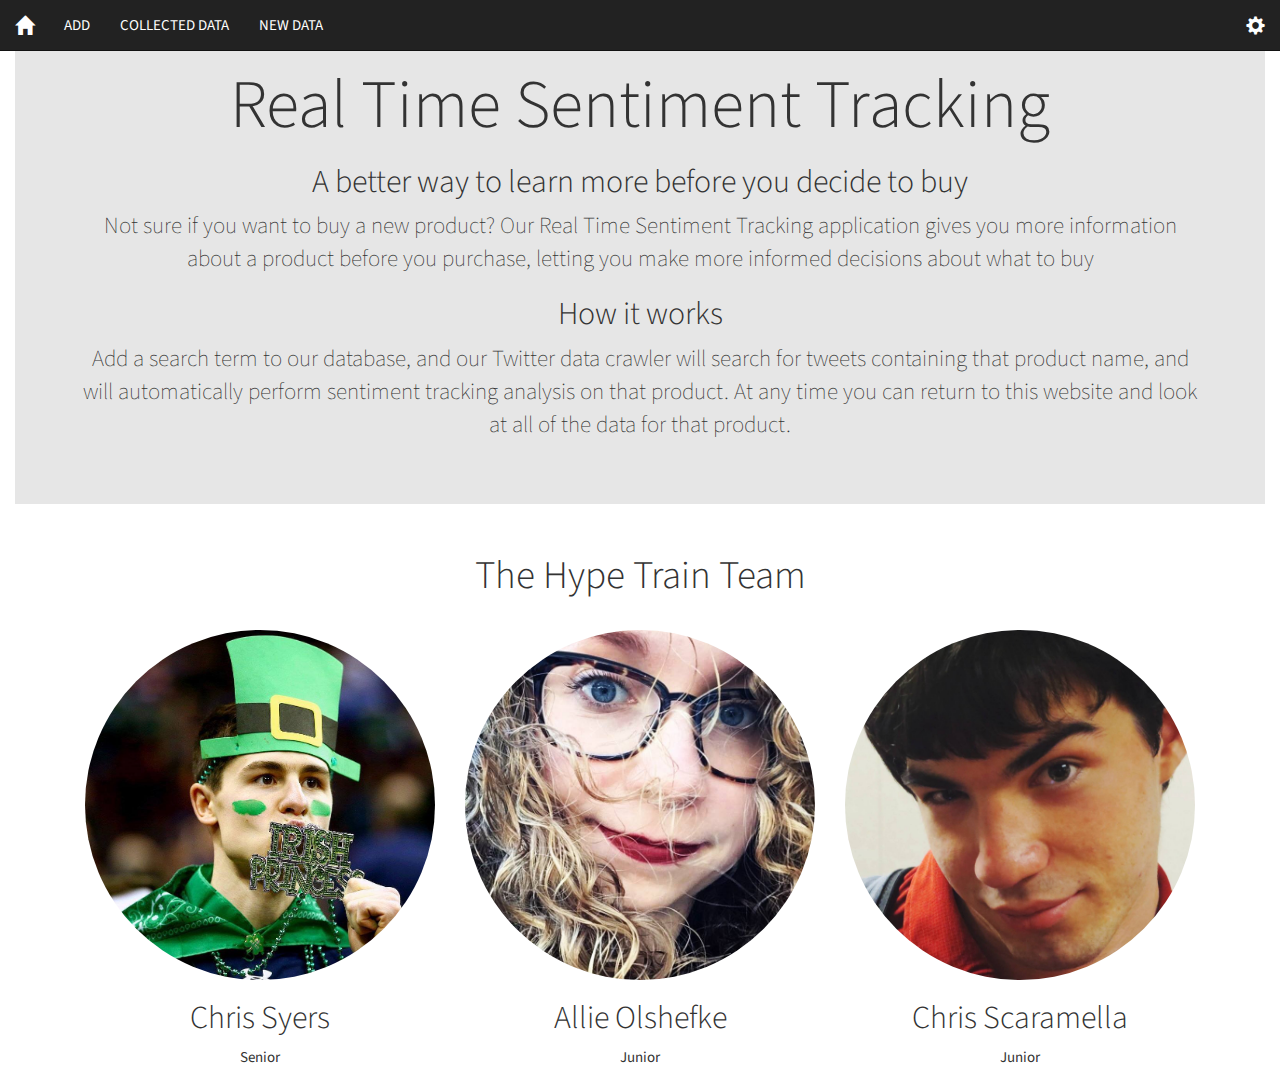
==== commit ff533dbf: "Fixing up website" ====
--- a/website/index.html
+++ b/website/index.html
@@ -30,10 +30,9 @@
                     <li><a href="html/add.html">ADD</a></li>
                     <li><a href="html/data.html">COLLECTED DATA</a></li>
 										<li><a href="html/ndata.html">NEW DATA</a></li>
-                    <li><a href="html/about.html">ABOUT</a></li>
                 </ul>
                 <ul class="nav navbar-nav navbar-right">
-                	<li><a class="navbar-brand" href="html/settings.html"><span class="glyphicon glyphicon-cog"></span></a></li>
+                	<li><a class="navbar-brand" href="index.html"><span class="glyphicon glyphicon-cog"></span></a></li>
                 </ul>
             </div>
         </div>
